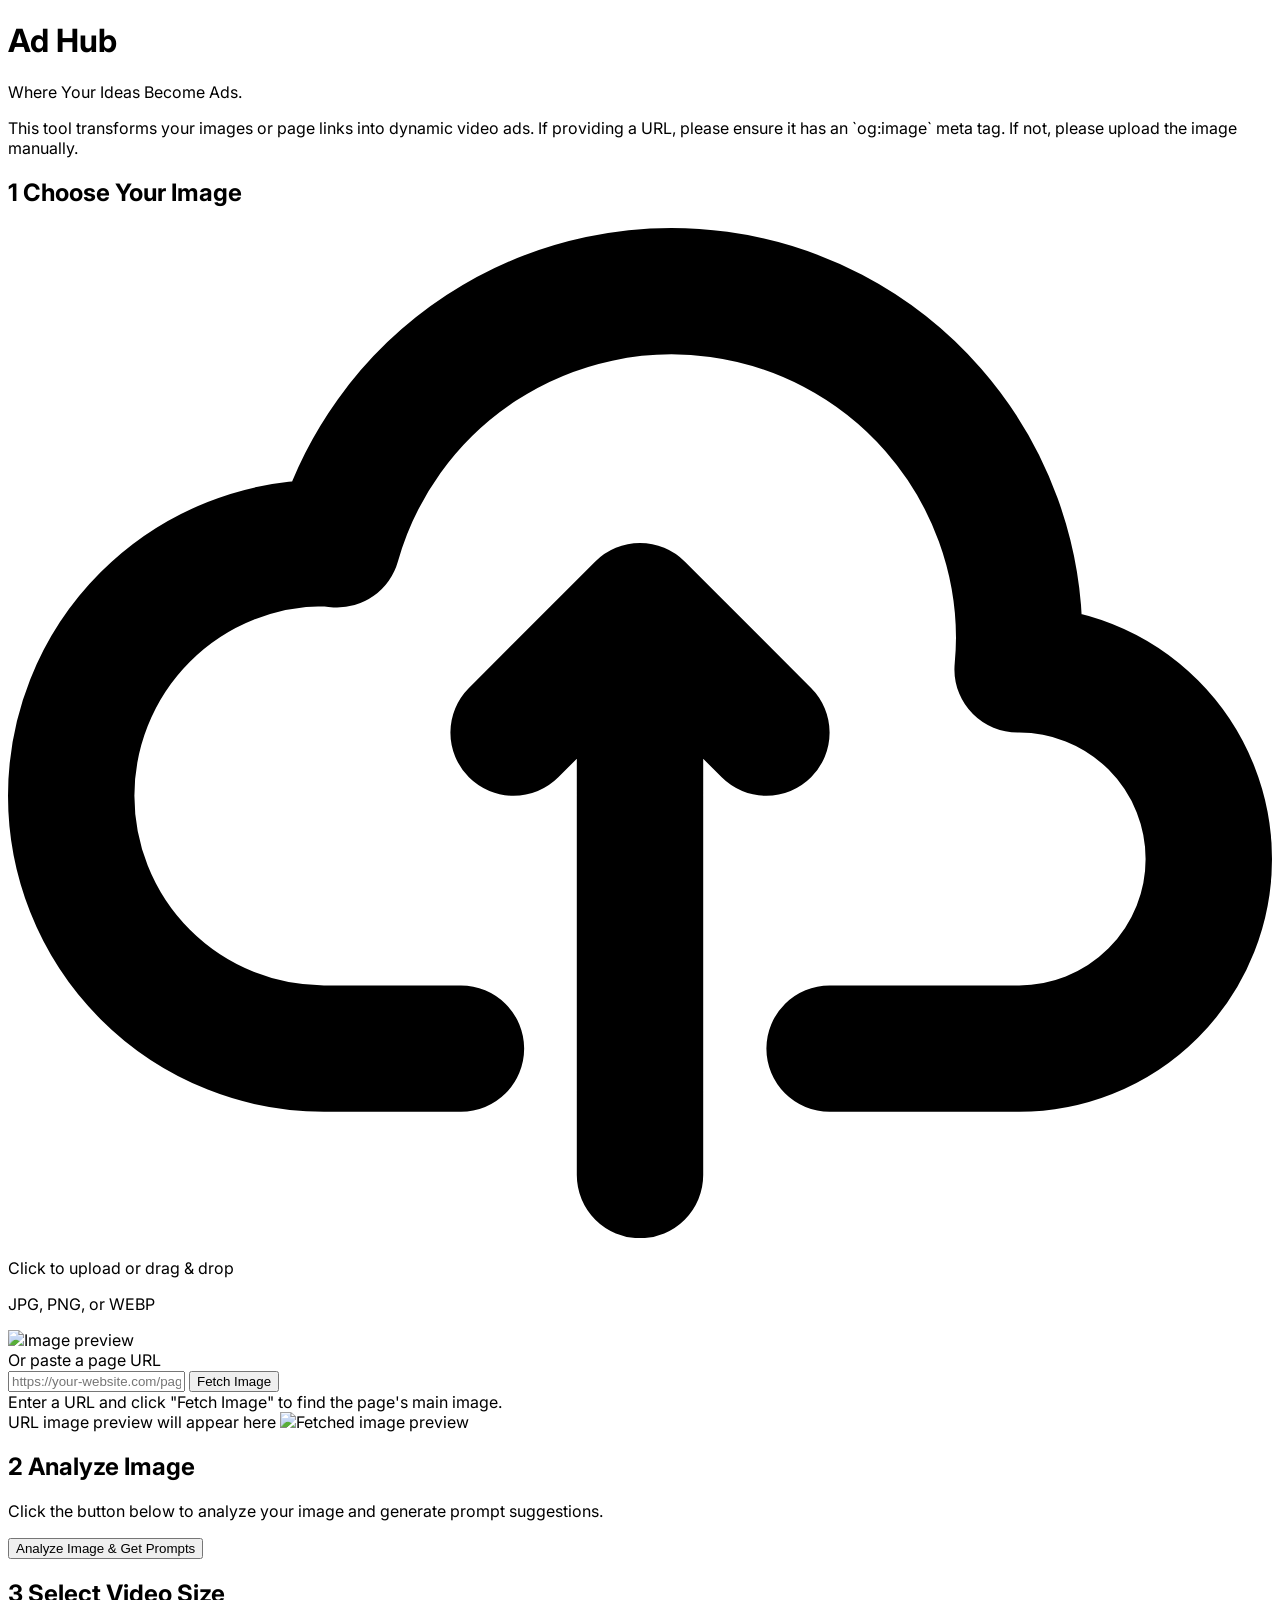
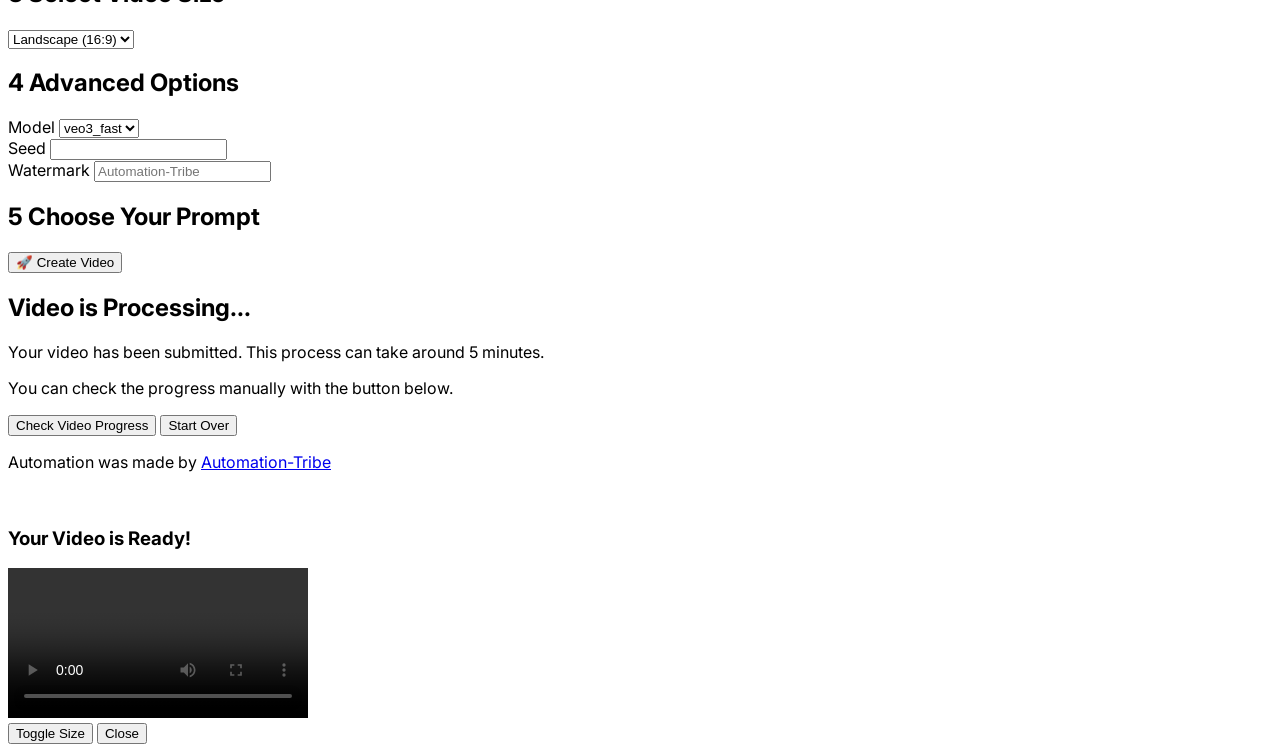
==== index.html @ a19d6bd7 "Add files via upload" ====
<!DOCTYPE html>
<html lang="en">
<head>
    <meta charset="UTF-8">
    <meta name="viewport" content="width=device-width, initial-scale=1.0">
    <title>Ad Hub</title>
    <!-- Tailwind CSS via CDN -->
    <script src="https://cdn.tailwindcss.com"></script>
    <!-- Google Fonts: Inter -->
    <link rel="preconnect" href="https://fonts.googleapis.com">
    <link rel="preconnect" href="https://fonts.gstatic.com" crossorigin>
    <link href="https://fonts.googleapis.com/css2?family=Inter:wght@400;500;600;700&display=swap" rel="stylesheet">
    <style>
        /* Custom Styles */
        body {
            font-family: 'Inter', sans-serif;
            -webkit-font-smoothing: antialiased;
            -moz-osx-font-smoothing: grayscale;
        }
        .hidden-file-input {
            opacity: 0;
            position: absolute;
            width: 100%;
            height: 100%;
            cursor: pointer;
        }
        .prompt-card-radio:checked + label {
            border-color: #3b82f6; /* blue-500 */
            background-color: #1e3a8a; /* blue-900 */
        }
        .custom-prompt-checkbox:checked + label {
            border-color: #f59e0b; /* amber-500 */
        }
        /* Video Modal Styles */
        #video-modal-backdrop {
            transition: opacity 0.3s ease-in-out;
        }
        #video-modal-panel {
            transition: all 0.3s ease-in-out;
        }
    </style>
</head>
<body class="bg-gray-900 text-white flex flex-col items-center justify-center min-h-screen p-4 sm:p-6">

    <main class="w-full max-w-6xl space-y-6">
        <div class="text-center">
            <h1 class="text-3xl font-bold tracking-tight text-white sm:text-4xl">Ad Hub</h1>
            <p class="mt-2 text-lg text-gray-400">Where Your Ideas Become Ads.</p>
            <div class="mt-4 max-w-3xl mx-auto text-sm text-gray-500 bg-gray-800/50 rounded-lg p-3">
                This tool transforms your images or page links into dynamic video ads. If providing a URL, please ensure it has an `og:image` meta tag. If not, please upload the image manually.
            </div>
        </div>

        <div id="main-content">
            <form id="n8n-form" class="space-y-6">
                <!-- Step 1: Image Input -->
                <div class="bg-gray-800/50 backdrop-blur-sm border border-gray-700 rounded-xl shadow-lg p-6">
                    <h2 class="text-xl font-semibold mb-4 flex items-center">
                        <span class="bg-blue-600 text-white text-sm font-bold w-6 h-6 flex items-center justify-center rounded-full mr-3">1</span>
                        Choose Your Image
                    </h2>
                    <div class="grid grid-cols-1 lg:grid-cols-2 gap-6 items-start">
                        <!-- Image Upload -->
                        <div id="drop-zone" class="relative flex flex-col items-center justify-center w-full min-h-64 border-2 border-dashed border-gray-600 rounded-lg cursor-pointer bg-gray-800 hover:bg-gray-700/50 transition-colors p-2">
                            <div id="upload-prompt" class="flex flex-col items-center justify-center pt-5 pb-6 text-center">
                                <svg class="w-8 h-8 mb-4 text-gray-400" aria-hidden="true" xmlns="http://www.w3.org/2000/svg" fill="none" viewBox="0 0 20 16"><path stroke="currentColor" stroke-linecap="round" stroke-linejoin="round" stroke-width="2" d="M13 13h3a3 3 0 0 0 0-6h-.025A5.56 5.56 0 0 0 16 6.5 5.5 5.5 0 0 0 5.207 5.021C5.137 5.017 5.071 5 5 5a4 4 0 0 0 0 8h2.167M10 15V6m0 0L8 8m2-2 2 2"/></svg>
                                <p class="mb-2 text-sm text-gray-400"><span class="font-semibold">Click to upload</span> or drag & drop</p>
                                <p class="text-xs text-gray-500">JPG, PNG, or WEBP</p>
                            </div>
                            <img id="image-preview" src="" class="hidden absolute w-full h-full object-contain rounded-lg" alt="Image preview">
                            <input id="file-input" type="file" class="hidden-file-input" accept=".jpg,.jpeg,.png,.webp">
                        </div>
                        
                        <!-- URL Input -->
                        <div class="min-h-64 flex flex-col">
                            <label for="url-input" class="block text-sm font-medium text-gray-300 mb-2">Or paste a page URL</label>
                            <div class="flex items-start space-x-2">
                                <input type="url" id="url-input" class="bg-gray-900 border border-gray-600 text-white text-sm rounded-lg focus:ring-blue-500 focus:border-blue-500 block w-full p-2.5" placeholder="https://your-website.com/page">
                                <button type="button" id="fetch-button" class="flex-shrink-0 p-2.5 text-sm font-medium text-white bg-blue-600 rounded-lg border border-blue-600 hover:bg-blue-700 focus:ring-4 focus:outline-none focus:ring-blue-800 disabled:opacity-50 disabled:cursor-wait">
                                   <span id="fetch-button-text">Fetch Image</span>
                                   <div id="fetch-spinner" class="hidden animate-spin rounded-full h-4 w-4 border-b-2 border-white mx-auto"></div>
                                </button>
                            </div>
                            <div id="url-feedback" class="mt-2 text-xs text-gray-500 h-8">Enter a URL and click "Fetch Image" to find the page's main image.</div>
                            <div id="url-preview-container" class="mt-2 flex-grow flex items-center justify-center border-2 border-transparent rounded-lg bg-gray-800 p-2">
                                <span id="url-preview-placeholder" class="text-gray-500 text-sm">URL image preview will appear here</span>
                                <img id="url-preview-img" src="" class="hidden w-full h-full object-contain rounded-lg" alt="Fetched image preview">
                            </div>
                        </div>
                    </div>
                </div>

                <!-- Step 2: Analyze Image Button -->
                <div id="analyze-section" class="hidden bg-gray-800/50 backdrop-blur-sm border border-gray-700 rounded-xl shadow-lg p-6 mt-6">
                     <h2 class="text-xl font-semibold mb-4 flex items-center">
                        <span class="bg-blue-600 text-white text-sm font-bold w-6 h-6 flex items-center justify-center rounded-full mr-3">2</span>
                        Analyze Image
                    </h2>
                    <p class="text-center text-gray-400 mb-4">Click the button below to analyze your image and generate prompt suggestions.</p>
                     <div class="text-center">
                        <button id="analyze-button" type="button" class="text-white bg-indigo-600 hover:bg-indigo-700 focus:ring-4 focus:ring-indigo-800 font-medium rounded-lg text-md px-8 py-3 text-center transition-colors disabled:opacity-50 disabled:cursor-wait">
                            <span id="analyze-button-text">Analyze Image & Get Prompts</span>
                            <div id="analyze-spinner" class="hidden animate-spin rounded-full h-5 w-5 border-b-2 border-white mx-auto"></div>
                        </button>
                    </div>
                </div>
                
                <!-- Step 3: Select Video Size -->
                <div id="video-size-section" class="hidden bg-gray-800/50 backdrop-blur-sm border border-gray-700 rounded-xl shadow-lg p-6 mt-6">
                    <h2 class="text-xl font-semibold mb-4 flex items-center">
                        <span class="bg-blue-600 text-white text-sm font-bold w-6 h-6 flex items-center justify-center rounded-full mr-3">3</span>
                        Select Video Size
                    </h2>
                    <select id="aspect-ratio-select" class="bg-gray-900 border border-gray-600 text-white text-sm rounded-lg focus:ring-blue-500 focus:border-blue-500 block w-full p-2.5">
                        <option value="16:9">Landscape (16:9)</option>
                        <option value="9:16">Vertical (9:16)</option>
                    </select>
                </div>

                <!-- Step 4: Advanced Options -->
                <div id="advanced-options-section" class="hidden bg-gray-800/50 backdrop-blur-sm border border-gray-700 rounded-xl shadow-lg p-6 mt-6">
                    <h2 class="text-xl font-semibold mb-4 flex items-center">
                        <span class="bg-blue-600 text-white text-sm font-bold w-6 h-6 flex items-center justify-center rounded-full mr-3">4</span>
                        Advanced Options
                    </h2>
                    <div class="grid grid-cols-1 md:grid-cols-3 gap-4">
                        <div>
                            <label for="model-select" class="block text-sm font-medium text-gray-300 mb-2">Model</label>
                            <select id="model-select" class="bg-gray-900 border border-gray-600 text-white text-sm rounded-lg focus:ring-blue-500 focus:border-blue-500 block w-full p-2.5">
                                <option value="veo3_fast" selected>veo3_fast</option>
                                <option value="veo3">veo3</option>
                            </select>
                        </div>
                        <div>
                            <label for="seed-input" class="block text-sm font-medium text-gray-300 mb-2">Seed</label>
                            <input type="text" id="seed-input" class="bg-gray-900 border border-gray-600 text-white text-sm rounded-lg focus:ring-blue-500 focus:border-blue-500 block w-full p-2.5">
                        </div>
                        <div>
                            <label for="watermark-input" class="block text-sm font-medium text-gray-300 mb-2">Watermark</label>
                            <input type="text" id="watermark-input" class="bg-gray-900 border border-gray-600 text-white text-sm rounded-lg focus:ring-blue-500 focus:border-blue-500 block w-full p-2.5" placeholder="Automation-Tribe">
                        </div>
                    </div>
                </div>

                <!-- Step 5: Prompt Configuration -->
                <div id="prompt-section" class="hidden bg-gray-800/50 backdrop-blur-sm border border-gray-700 rounded-xl shadow-lg p-6 mt-6">
                    <h2 class="text-xl font-semibold mb-4 flex items-center">
                        <span class="bg-blue-600 text-white text-sm font-bold w-6 h-6 flex items-center justify-center rounded-full mr-3">5</span>
                        Choose Your Prompt
                    </h2>
                    <div id="prompt-options-container" class="space-y-4">
                        <!-- Prompt options will be injected here -->
                    </div>
                </div>

                <!-- Final Step: Generate Button & Status -->
                <div class="flex flex-col items-center justify-center space-y-4 pt-4">
                    <button id="submit-button" type="button" class="w-full md:w-auto text-white bg-blue-600 hover:bg-blue-700 focus:ring-4 focus:ring-blue-800 font-medium rounded-lg text-lg px-12 py-3.5 text-center transition-colors disabled:opacity-50 disabled:cursor-not-allowed">
                        <span id="button-text">🚀 Create Video</span>
                        <div id="loading-spinner" class="hidden animate-spin rounded-full h-5 w-5 border-b-2 border-white mx-auto"></div>
                    </button>
                </div>
            </form>
        </div>
        <!-- Check Progress Section -->
        <div id="check-progress-section" class="hidden text-center space-y-4 bg-gray-800/50 backdrop-blur-sm border border-gray-700 rounded-xl shadow-lg p-6">
            <h2 class="text-2xl font-bold text-white">Video is Processing...</h2>
            <p class="text-gray-400">Your video has been submitted. This process can take around 5 minutes.</p>
            <p id="job-id-display" class="text-sm text-gray-500 font-mono"></p>
            <p class="text-gray-400">You can check the progress manually with the button below.</p>
            <button id="check-progress-button" type="button" class="text-white bg-green-600 hover:bg-green-700 focus:ring-4 focus:ring-green-800 font-medium rounded-lg text-md px-8 py-3 text-center transition-colors disabled:opacity-50 disabled:cursor-wait">
                <span id="check-progress-text">Check Video Progress</span>
                <div id="check-progress-spinner" class="hidden animate-spin rounded-full h-5 w-5 border-b-2 border-white mx-auto"></div>
            </button>
             <button id="start-over-button" type="button" class="text-white bg-gray-600 hover:bg-gray-700 focus:ring-4 focus:ring-gray-800 font-medium rounded-lg text-md px-8 py-3 text-center transition-colors">
                Start Over
            </button>
        </div>
        <div id="status-message" class="h-6 text-sm text-center"></div>
    </main>
    
    <footer class="text-center mt-8 pb-4">
        <p class="text-sm text-gray-500">
            Automation was made by <a href="https://dub.sh/automation-tribe" target="_blank" rel="noopener noreferrer" class="font-medium text-blue-400 hover:underline">Automation-Tribe</a>
        </p>
    </footer>

    <!-- Video Modal -->
    <div id="video-modal" class="hidden fixed inset-0 z-50 overflow-y-auto" aria-labelledby="modal-title" role="dialog" aria-modal="true">
        <div class="flex items-end justify-center min-h-screen pt-4 px-4 pb-20 text-center sm:block sm:p-0">
            <div id="video-modal-backdrop" class="fixed inset-0 bg-gray-900 bg-opacity-75 transition-opacity" aria-hidden="true"></div>
            <span class="hidden sm:inline-block sm:align-middle sm:h-screen" aria-hidden="true">&#8203;</span>
            <div id="video-modal-panel" class="inline-block align-bottom bg-gray-800 rounded-lg text-left overflow-hidden shadow-xl transform sm:my-8 sm:align-middle sm:max-w-xl sm:w-full">
                <div class="bg-gray-800 px-4 pt-5 pb-4 sm:p-6 sm:pb-4">
                    <div class="sm:flex sm:items-start">
                        <div class="mt-3 text-center sm:mt-0 sm:text-left w-full">
                            <h3 class="text-lg leading-6 font-medium text-white" id="modal-title">
                                Your Video is Ready!
                            </h3>
                            <div class="mt-4">
                                <video id="video-player" class="w-full rounded-lg" controls autoplay>
                                    Your browser does not support the video tag.
                                </video>
                            </div>
                        </div>
                    </div>
                </div>
                <div class="bg-gray-800/50 px-4 py-3 sm:px-6 sm:flex sm:flex-row-reverse items-center">
                    <button id="resize-video-button" type="button" class="mt-3 w-full inline-flex justify-center rounded-md border border-transparent shadow-sm px-4 py-2 bg-indigo-600 text-base font-medium text-white hover:bg-indigo-700 focus:outline-none focus:ring-2 focus:ring-offset-2 focus:ring-indigo-500 sm:mt-0 sm:ml-3 sm:w-auto sm:text-sm">
                        Toggle Size
                    </button>
                    <button id="close-modal-button" type="button" class="mt-3 w-full inline-flex justify-center rounded-md border border-gray-600 shadow-sm px-4 py-2 bg-gray-700 text-base font-medium text-white hover:bg-gray-600 focus:outline-none focus:ring-2 focus:ring-offset-2 focus:ring-indigo-500 sm:mt-0 sm:ml-3 sm:w-auto sm:text-sm">
                        Close
                    </button>
                </div>
            </div>
        </div>
    </div>


<script>
    // ========================================================================
    // 🔗 WEBHOOK CONFIGURATION
    // ========================================================================
    
    // This webhook receives the image to generate prompt suggestions. ( Image webhook )
    const PROMPT_GENERATION_WEBHOOK_URL = "https://sumobundle-u31317.vm.elestio.app/webhook/228a70a2-4547-479a-ad70-1c63030ee627";
    
    // This webhook STARTS the video creation and returns a Job ID. ( Main webhook )
    const CREATE_VIDEO_WEBHOOK_URL = "https://sumobundle-u31317.vm.elestio.app/webhook/fd814769-4357-4862-b216-d2ddeda4959c";
    
    // **NEW**: This webhook CHECKS THE STATUS of a video creation job. ( Webhook )
    const VIDEO_STATUS_WEBHOOK_URL = "https://sumobundle-u31317.vm.elestio.app/webhook/747cfa45-8142-438d-9cac-fee92c30d213";


    // ========================================================================
    // ⚙️ UI & LOGIC IMPLEMENTATION
    // ========================================================================
    document.addEventListener('DOMContentLoaded', () => {

        // --- DOM Element Selection ---
        const mainContent = document.getElementById('main-content');
        const form = document.getElementById('n8n-form');
        const dropZone = document.getElementById('drop-zone');
        const fileInput = document.getElementById('file-input');
        const imagePreview = document.getElementById('image-preview');
        const uploadPrompt = document.getElementById('upload-prompt');
        const urlInput = document.getElementById('url-input');
        const fetchButton = document.getElementById('fetch-button');
        const fetchButtonText = document.getElementById('fetch-button-text');
        const fetchSpinner = document.getElementById('fetch-spinner');
        const urlFeedback = document.getElementById('url-feedback');
        const urlPreviewContainer = document.getElementById('url-preview-container');
        const urlPreviewPlaceholder = document.getElementById('url-preview-placeholder');
        const urlPreviewImg = document.getElementById('url-preview-img');
        
        const analyzeSection = document.getElementById('analyze-section');
        const analyzeButton = document.getElementById('analyze-button');
        const analyzeButtonText = document.getElementById('analyze-button-text');
        const analyzeSpinner = document.getElementById('analyze-spinner');

        const videoSizeSection = document.getElementById('video-size-section');
        const aspectRatioSelect = document.getElementById('aspect-ratio-select');

        const advancedOptionsSection = document.getElementById('advanced-options-section');
        const modelSelect = document.getElementById('model-select');
        const seedInput = document.getElementById('seed-input');
        const watermarkInput = document.getElementById('watermark-input');

        const promptSection = document.getElementById('prompt-section');
        const promptOptionsContainer = document.getElementById('prompt-options-container');

        const submitButton = document.getElementById('submit-button');
        const buttonText = document.getElementById('button-text');
        const loadingSpinner = document.getElementById('loading-spinner');
        const statusMessage = document.getElementById('status-message');

        const checkProgressSection = document.getElementById('check-progress-section');
        const jobIdDisplay = document.getElementById('job-id-display');
        const checkProgressButton = document.getElementById('check-progress-button');
        const checkProgressText = document.getElementById('check-progress-text');
        const checkProgressSpinner = document.getElementById('check-progress-spinner');
        const startOverButton = document.getElementById('start-over-button');

        const videoModal = document.getElementById('video-modal');
        const videoModalPanel = document.getElementById('video-modal-panel');
        const videoPlayer = document.getElementById('video-player');
        const closeModalButton = document.getElementById('close-modal-button');
        const resizeVideoButton = document.getElementById('resize-video-button');

        // --- Application State ---
        let currentJobId = null;

        let appState = {
            image: null,
            source: null, // 'upload' or 'url'
            prompt: null
        };

        // --- Event Listeners ---

        const handleImageSelection = () => {
            // Hide later steps and show the analyze button
            promptSection.classList.add('hidden');
            videoSizeSection.classList.add('hidden');
            advancedOptionsSection.classList.add('hidden');
            analyzeSection.classList.remove('hidden');
            submitButton.disabled = true;
        };

        const handleFile = (file) => {
            if (!file || !file.type.match('image/(jpeg|png|webp)')) {
                showStatus('Please select a JPG, PNG, or WEBP file.', 'error');
                return;
            }
            urlInput.value = ''; 
            clearUrlState();
            
            appState.source = 'upload';

            const reader = new FileReader();
            reader.onload = (e) => {
                imagePreview.src = e.target.result;
                imagePreview.classList.remove('hidden');
                uploadPrompt.classList.add('hidden');
                appState.image = e.target.result; // Store Base64 string
                handleImageSelection();
            };
            reader.readAsDataURL(file);
        };
        
        const clearUrlState = () => {
            urlPreviewImg.src = '';
            urlPreviewImg.classList.add('hidden');
            urlPreviewPlaceholder.classList.remove('hidden');
            urlFeedback.textContent = "Enter a URL and click 'Fetch Image' to find the page's main image.";
            urlFeedback.className = 'mt-2 text-xs text-gray-500 h-8';
        };

        dropZone.addEventListener('dragover', (e) => { e.preventDefault(); dropZone.classList.add('border-blue-500', 'bg-gray-700'); });
        dropZone.addEventListener('dragleave', () => { dropZone.classList.remove('border-blue-500', 'bg-gray-700'); });
        dropZone.addEventListener('drop', (e) => {
            e.preventDefault();
            dropZone.classList.remove('border-blue-500', 'bg-gray-700');
            if (e.dataTransfer.files.length) {
                fileInput.files = e.dataTransfer.files;
                handleFile(e.dataTransfer.files[0]);
            }
        });
        fileInput.addEventListener('change', () => handleFile(fileInput.files[0]));
        
        fetchButton.addEventListener('click', async () => {
            const url = urlInput.value.trim();
            if (!url) { showStatus('Please enter a URL first.', 'error'); return; }
            try { new URL(url); } catch (_) { showStatus('Please enter a valid URL.', 'error'); return; }
            
            setFetchLoading(true);
            urlFeedback.textContent = 'Fetching image...';
            urlFeedback.className = 'mt-2 text-xs text-blue-400 h-8';
            
            fileInput.value = ''; imagePreview.src = ''; imagePreview.classList.add('hidden'); uploadPrompt.classList.remove('hidden');

            try {
                const proxyUrl = `https://corsproxy.io/?${encodeURIComponent(url)}`;
                const response = await fetch(proxyUrl);
                if (!response.ok) throw new Error(`Failed to fetch URL, status: ${response.status}`);

                const htmlText = await response.text();
                const doc = new DOMParser().parseFromString(htmlText, 'text/html');
                const ogImageTag = doc.querySelector('meta[property="og:image"]');

                if (ogImageTag && ogImageTag.content) {
                    const imageUrl = new URL(ogImageTag.content, url).href;
                    appState.image = imageUrl;
                    appState.source = 'url';
                    urlPreviewImg.src = imageUrl;
                    urlPreviewImg.classList.remove('hidden');
                    urlPreviewPlaceholder.classList.add('hidden');
                    urlFeedback.textContent = '✅ Success! Found image.';
                    urlFeedback.className = 'mt-2 text-xs text-green-400 h-8';
                    handleImageSelection();
                } else {
                    throw new Error('Could not find an og:image meta tag.');
                }
            } catch (error) {
                console.error("Fetch error:", error);
                urlFeedback.textContent = `❌ Error: ${error.message}`;
                urlFeedback.className = 'mt-2 text-xs text-red-400 h-8';
                appState.image = null; appState.source = null;
                clearUrlState();
            } finally {
                setFetchLoading(false);
            }
        });
        
        analyzeButton.addEventListener('click', async () => {
            if (!PROMPT_GENERATION_WEBHOOK_URL) {
                showStatus('Prompt Generation Webhook URL is not configured.', 'error');
                return;
            }
            if (!appState.image) {
                showStatus('Please select an image first.', 'error');
                return;
            }

            setAnalyzeLoading(true);
            showStatus('Analyzing image...', 'loading');

            try {
                const response = await fetch(PROMPT_GENERATION_WEBHOOK_URL, {
                    method: 'POST',
                    headers: { 'Content-Type': 'application/json' },
                    body: JSON.stringify({ image: appState.image, source: appState.source })
                });

                if (!response.ok) throw new Error(`Server responded with status ${response.status}`);
                
                const contentType = response.headers.get("content-type");
                if (!contentType || !contentType.includes("application/json")) {
                    const errorText = await response.text();
                    console.error("Raw non-JSON response from webhook:", errorText);
                    throw new TypeError("Received non-JSON response from webhook. Check n8n server logs and ensure the workflow returns JSON.");
                }

                let data = await response.json();
                console.log("Data received from prompt webhook:", data);

                if (Array.isArray(data) && data.length > 0) {
                    data = data[0];
                }
                
                let promptData = data.json || data;

                if (promptData && promptData.music_prompt && promptData.voiceover_prompt) {
                    renderPromptOptions(promptData);
                    videoSizeSection.classList.remove('hidden');
                    advancedOptionsSection.classList.remove('hidden');
                    promptSection.classList.remove('hidden');
                    analyzeSection.classList.add('hidden');
                    showStatus('✅ Analysis complete. Please choose a prompt.', 'success');
                } else {
                    console.log("Final parsed prompt data:", promptData);
                    throw new Error("Response JSON is missing 'music_prompt' or 'voiceover_prompt'. Check console for details.");
                }

            } catch (error) {
                console.error('Prompt generation error:', error);
                showStatus(`❌ Error getting prompts: ${error.message}`, 'error');
            } finally {
                setAnalyzeLoading(false);
            }
        });

        function renderPromptOptions(prompts) {
            const musicPrompt = prompts.music_prompt;
            const voiceoverPrompt = prompts.voiceover_prompt;

            promptOptionsContainer.innerHTML = `
                <!-- Option 1: Music Prompt -->
                <div class="relative">
                    <input type="radio" name="prompt_choice" id="prompt-music" value="${musicPrompt}" class="hidden prompt-card-radio">
                    <label for="prompt-music" class="block p-4 border-2 border-gray-700 rounded-lg cursor-pointer hover:border-blue-500 transition-colors bg-gray-800">
                        <span class="font-semibold text-white">Video with Music</span>
                        <p class="text-sm text-gray-400 mt-1">${musicPrompt}</p>
                    </label>
                </div>
                <!-- Option 2: Voiceover Prompt -->
                <div class="relative">
                    <input type="radio" name="prompt_choice" id="prompt-ai" value="${voiceoverPrompt}" class="hidden prompt-card-radio">
                    <label for="prompt-ai" class="block p-4 border-2 border-gray-700 rounded-lg cursor-pointer hover:border-blue-500 transition-colors bg-gray-800">
                        <span class="font-semibold text-white">Video with Voiceover</span>
                        <p class="text-sm text-gray-400 mt-1">${voiceoverPrompt}</p>
                    </label>
                </div>
                <!-- Option 3: Custom Prompt -->
                <div>
                    <div class="relative">
                        <input type="radio" name="prompt_choice" id="prompt-custom-radio" value="custom" class="hidden prompt-card-radio">
                        <label for="prompt-custom-radio" class="block p-4 border-2 border-gray-700 rounded-lg cursor-pointer hover:border-blue-500 transition-colors bg-gray-800">
                            <span class="font-semibold text-white">Write Your Own Prompt</span>
                            <p class="text-sm text-gray-400 mt-1">Manually enter your own prompt in the text area below.</p>
                        </label>
                    </div>
                    <textarea id="custom-prompt-textarea" rows="4" class="mt-3 block p-2.5 w-full text-sm text-gray-300 bg-gray-900 rounded-lg border border-gray-600 focus:ring-amber-500 focus:border-amber-500 disabled:opacity-50" placeholder="e.g., Animate the person in the image speaking..." disabled></textarea>
                </div>
            `;

            promptOptionsContainer.addEventListener('change', handlePromptSelection);
        }

        function handlePromptSelection(e) {
            const customTextarea = document.getElementById('custom-prompt-textarea');
            if (e.target.name === 'prompt_choice') {
                const isCustom = e.target.value === 'custom';
                customTextarea.disabled = !isCustom;
                
                if (isCustom) {
                    customTextarea.focus();
                    appState.prompt = customTextarea.value;
                } else {
                    appState.prompt = e.target.value;
                }
                submitButton.disabled = !appState.prompt;
            }
        }

        promptOptionsContainer.addEventListener('input', (e) => {
            if (e.target.id === 'custom-prompt-textarea') {
                appState.prompt = e.target.value;
                submitButton.disabled = !appState.prompt;
            }
        });

        submitButton.addEventListener('click', async () => {
            if (!CREATE_VIDEO_WEBHOOK_URL) { showStatus('Create Video Webhook URL is not configured.', 'error'); return; }
            if (!appState.image) { showStatus('Please upload an image or provide a URL.', 'error'); return; }
            if (!appState.prompt || appState.prompt.trim() === '') { showStatus('Please select or write a prompt.', 'error'); return; }
            
            setLoading(true);
            showStatus('Starting video creation...', 'loading');

            const payload = {
                image: appState.image,
                source: appState.source,
                prompt: appState.prompt.trim(),
                aspect_ratio: aspectRatioSelect.value,
                model: modelSelect.value,
                seed: seedInput.value.trim(),
                watermark: watermarkInput.value.trim()
            };

            if (payload.seed === '') delete payload.seed;
            if (payload.watermark === '') delete payload.watermark;

            try {
                const initialResponse = await fetch(CREATE_VIDEO_WEBHOOK_URL, {
                    method: 'POST',
                    headers: { 'Content-Type': 'application/json' },
                    body: JSON.stringify(payload)
                });
                
                if (!initialResponse.ok) throw new Error(`Initial request failed with status ${initialResponse.status}`);
                
                let data = await initialResponse.json();
                console.log("Data received from create video webhook:", data);

                if (Array.isArray(data) && data.length > 0) {
                    data = data[0];
                }

                currentJobId = data.job_id || data.json?.job_id;

                if (!currentJobId) {
                    throw new Error("Did not receive a 'job_id' from the server. Please check your main n8n workflow configuration.");
                }
                
                jobIdDisplay.textContent = `Job ID: ${currentJobId}`;
                mainContent.classList.add('hidden');
                checkProgressSection.classList.remove('hidden');
                statusMessage.textContent = ''; // Clear any previous status

            } catch (error) {
                console.error('Error starting video creation:', error);
                showStatus(`❌ Error: ${error.message}. Check console for details.`, 'error');
            } finally {
                setLoading(false);
            }
        });

        checkProgressButton.addEventListener('click', async () => {
            if (!VIDEO_STATUS_WEBHOOK_URL) {
                showStatus('Video Status Webhook URL is not configured. Please add it to the code.', 'error');
                return;
            }
            if (!currentJobId) {
                showStatus('No active video creation job found.', 'error');
                return;
            }

            setCheckProgressLoading(true);
            showStatus('Checking status...', 'loading');

            try {
                const statusResponse = await fetch(VIDEO_STATUS_WEBHOOK_URL, {
                    method: 'POST',
                    headers: { 'Content-Type': 'application/json' },
                    body: JSON.stringify({ job_id: currentJobId })
                });

                if (!statusResponse.ok) throw new Error(`Status check failed with status ${statusResponse.status}`);

                const statusData = await statusResponse.json();
                console.log("Status check response:", statusData);

                if (Array.isArray(statusData) && statusData.length > 0 && statusData[0].video_url) {
                    const videoUrl = statusData[0].video_url;
                    videoModalPanel.classList.remove('sm:max-w-4xl', 'sm:max-w-7xl', 'sm:max-w-2xl');
                    videoModalPanel.classList.add('sm:max-w-xl');
                    videoPlayer.src = videoUrl;
                    videoModal.classList.remove('hidden');
                    showStatus('✅ Video created successfully!', 'success');
                    resetState();
                } else {
                    showStatus('The video is not ready yet. Please try again in a moment.', 'loading');
                }
            } catch (error) {
                console.error("Polling error:", error);
                showStatus(`❌ Error checking status: ${error.message}`, 'error');
            } finally {
                setCheckProgressLoading(false);
            }
        });
        
        startOverButton.addEventListener('click', resetState);
        
        closeModalButton.addEventListener('click', () => {
            videoModal.classList.add('hidden');
            videoPlayer.src = ''; // Clean up
        });

        resizeVideoButton.addEventListener('click', () => {
            if (videoModalPanel.classList.contains('sm:max-w-xl')) { // Current is Smallest
                videoModalPanel.classList.remove('sm:max-w-xl');
                videoModalPanel.classList.add('sm:max-w-4xl'); // Change to Medium
            } else if (videoModalPanel.classList.contains('sm:max-w-4xl')) { // Current is Medium
                videoModalPanel.classList.remove('sm:max-w-4xl');
                videoModalPanel.classList.add('sm:max-w-7xl'); // Change to Large
            } else { // Current is Large
                videoModalPanel.classList.remove('sm:max-w-7xl');
                videoModalPanel.classList.add('sm:max-w-xl'); // Change back to Smallest
            }
        });

        // --- Helper Functions ---
        function setFetchLoading(isLoading) { fetchButton.disabled = isLoading; fetchButtonText.classList.toggle('hidden', isLoading); fetchSpinner.classList.toggle('hidden', !isLoading); }
        function setAnalyzeLoading(isLoading) { analyzeButton.disabled = isLoading; analyzeButtonText.classList.toggle('hidden', isLoading); analyzeSpinner.classList.toggle('hidden', !isLoading); }
        function setLoading(isLoading) { submitButton.disabled = isLoading; buttonText.classList.toggle('hidden', isLoading); loadingSpinner.classList.toggle('hidden', !isLoading); }
        function setCheckProgressLoading(isLoading) { checkProgressButton.disabled = isLoading; checkProgressText.classList.toggle('hidden', isLoading); checkProgressSpinner.classList.toggle('hidden', !isLoading); }

        function showStatus(message, type) {
            statusMessage.textContent = message;
            statusMessage.className = 'h-6 text-sm text-center'; // Reset classes
            switch (type) {
                case 'success': statusMessage.classList.add('text-green-400'); break;
                case 'error': statusMessage.classList.add('text-red-400'); break;
                case 'loading': statusMessage.classList.add('text-blue-400'); break;
            }
        }
        
        function resetState() {
            form.reset();
            mainContent.classList.remove('hidden');
            checkProgressSection.classList.add('hidden');
            imagePreview.classList.add('hidden');
            uploadPrompt.classList.remove('hidden');
            fileInput.value = '';
            clearUrlState();
            analyzeSection.classList.add('hidden');
            videoSizeSection.classList.add('hidden');
            advancedOptionsSection.classList.add('hidden');
            promptSection.classList.add('hidden');
            submitButton.disabled = true;
            currentJobId = null;
            
            appState = {
                image: null,
                source: null,
                prompt: null
            };
            
            setTimeout(() => { showStatus('', null); }, 5000);
        }
    });

</script>

</body>
</html>
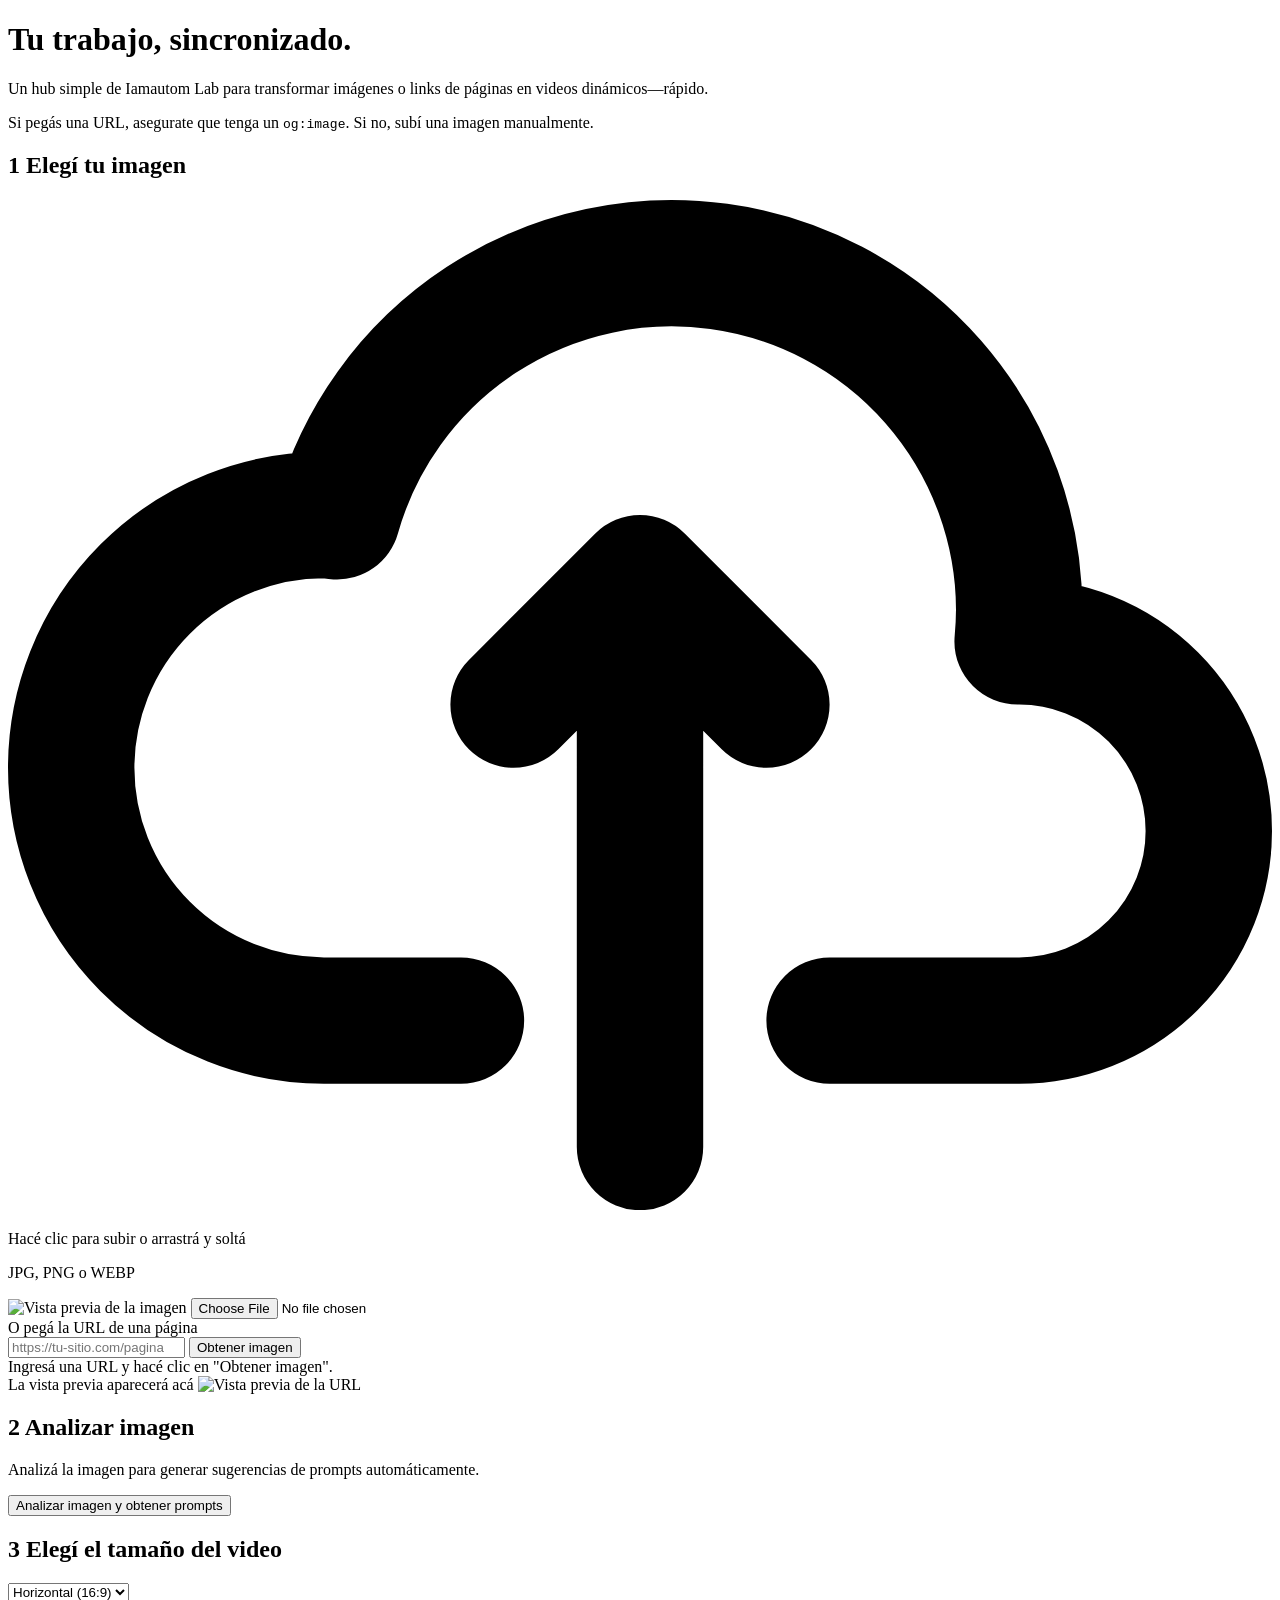
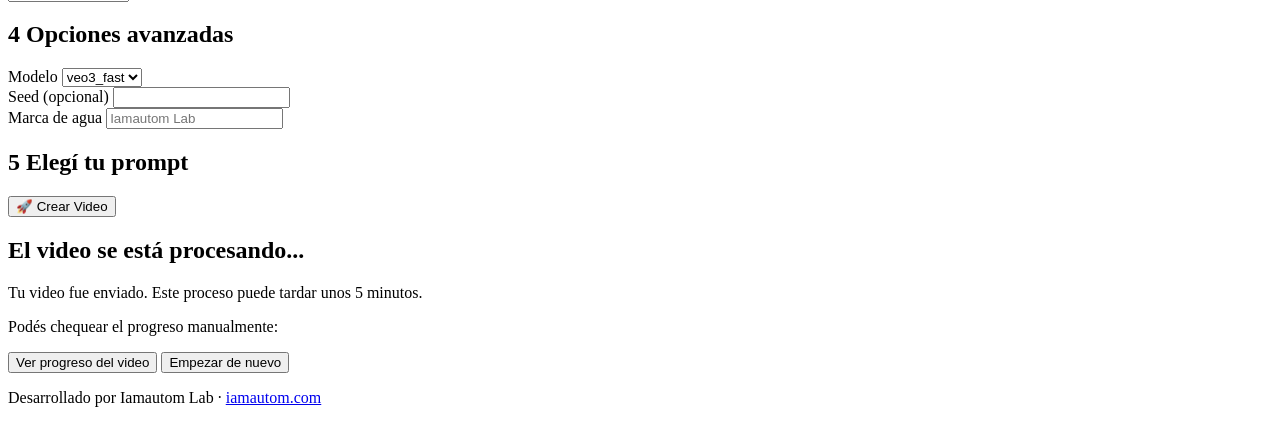
==== commit 1addc226: "Update index.html" ====
--- a/index.html
+++ b/index.html
@@ -1,678 +1,186 @@
 <!DOCTYPE html>
-<html lang="en">
+<html lang="es">
 <head>
-    <meta charset="UTF-8">
-    <meta name="viewport" content="width=device-width, initial-scale=1.0">
-    <title>Ad Hub</title>
+    <meta charset="UTF-8" />
+    <meta name="viewport" content="width=device-width, initial-scale=1.0" />
+    <title>Iamautom Lab — Ad Hub</title>
+
     <!-- Tailwind CSS via CDN -->
     <script src="https://cdn.tailwindcss.com"></script>
+
     <!-- Google Fonts: Inter -->
-    <link rel="preconnect" href="https://fonts.googleapis.com">
-    <link rel="preconnect" href="https://fonts.gstatic.com" crossorigin>
-    <link href="https://fonts.googleapis.com/css2?family=Inter:wght@400;500;600;700&display=swap" rel="stylesheet">
+    <link rel="preconnect" href="https://fonts.googleapis.com" />
+    <link rel="preconnect" href="https://fonts.gstatic.com" crossorigin />
+    <link
+        href="https://fonts.googleapis.com/css2?family=Inter:wght@400;500;600;700;800&display=swap"
+        rel="stylesheet"
+    />
+
     <style>
-        /* Custom Styles */
-        body {
-            font-family: 'Inter', sans-serif;
-            -webkit-font-smoothing: antialiased;
-            -moz-osx-font-smoothing: grayscale;
-        }
-        .hidden-file-input {
-            opacity: 0;
-            position: absolute;
-            width: 100%;
-            height: 100%;
-            cursor: pointer;
-        }
-        .prompt-card-radio:checked + label {
-            border-color: #3b82f6; /* blue-500 */
-            background-color: #1e3a8a; /* blue-900 */
-        }
-        .custom-prompt-checkbox:checked + label {
-            border-color: #f59e0b; /* amber-500 */
-        }
-        /* Video Modal Styles */
-        #video-modal-backdrop {
-            transition: opacity 0.3s ease-in-out;
-        }
-        #video-modal-panel {
-            transition: all 0.3s ease-in-out;
-        }
+        /* Mantengo los estilos igual que antes */
     </style>
 </head>
-<body class="bg-gray-900 text-white flex flex-col items-center justify-center min-h-screen p-4 sm:p-6">
 
-    <main class="w-full max-w-6xl space-y-6">
-        <div class="text-center">
-            <h1 class="text-3xl font-bold tracking-tight text-white sm:text-4xl">Ad Hub</h1>
-            <p class="mt-2 text-lg text-gray-400">Where Your Ideas Become Ads.</p>
-            <div class="mt-4 max-w-3xl mx-auto text-sm text-gray-500 bg-gray-800/50 rounded-lg p-3">
-                This tool transforms your images or page links into dynamic video ads. If providing a URL, please ensure it has an `og:image` meta tag. If not, please upload the image manually.
+<body class="flex flex-col items-center justify-center min-h-screen px-4 sm:px-6">
+
+    <main class="w-full max-w-6xl space-y-8">
+
+        <!-- Header -->
+        <div class="text-center space-y-4">
+            <h1 class="text-4xl sm:text-5xl font-extrabold tracking-tight">
+                Tu trabajo, <span class="bg-gradient-to-r from-indigo-400 via-sky-400 to-fuchsia-400 bg-clip-text text-transparent">sincronizado</span>.
+            </h1>
+            <p class="text-base sm:text-lg text-white/70 max-w-2xl mx-auto">
+                Un hub simple de <span class="font-semibold">Iamautom Lab</span> para transformar imágenes o links de páginas en videos dinámicos—rápido.
+            </p>
+
+            <div class="mx-auto max-w-3xl text-sm text-white/60 glass-soft p-3">
+                Si pegás una URL, asegurate que tenga un <code class="text-white/80">og:image</code>. Si no, subí una imagen manualmente.
             </div>
         </div>
 
         <div id="main-content">
-            <form id="n8n-form" class="space-y-6">
-                <!-- Step 1: Image Input -->
-                <div class="bg-gray-800/50 backdrop-blur-sm border border-gray-700 rounded-xl shadow-lg p-6">
-                    <h2 class="text-xl font-semibold mb-4 flex items-center">
-                        <span class="bg-blue-600 text-white text-sm font-bold w-6 h-6 flex items-center justify-center rounded-full mr-3">1</span>
-                        Choose Your Image
+            <form id="n8n-form" class="space-y-8">
+                <!-- Paso 1 -->
+                <div class="glass p-6">
+                    <h2 class="text-xl font-semibold mb-4 flex items-center gap-3">
+                        <span class="chip">1</span>
+                        Elegí tu imagen
                     </h2>
+
                     <div class="grid grid-cols-1 lg:grid-cols-2 gap-6 items-start">
-                        <!-- Image Upload -->
-                        <div id="drop-zone" class="relative flex flex-col items-center justify-center w-full min-h-64 border-2 border-dashed border-gray-600 rounded-lg cursor-pointer bg-gray-800 hover:bg-gray-700/50 transition-colors p-2">
-                            <div id="upload-prompt" class="flex flex-col items-center justify-center pt-5 pb-6 text-center">
-                                <svg class="w-8 h-8 mb-4 text-gray-400" aria-hidden="true" xmlns="http://www.w3.org/2000/svg" fill="none" viewBox="0 0 20 16"><path stroke="currentColor" stroke-linecap="round" stroke-linejoin="round" stroke-width="2" d="M13 13h3a3 3 0 0 0 0-6h-.025A5.56 5.56 0 0 0 16 6.5 5.5 5.5 0 0 0 5.207 5.021C5.137 5.017 5.071 5 5 5a4 4 0 0 0 0 8h2.167M10 15V6m0 0L8 8m2-2 2 2"/></svg>
-                                <p class="mb-2 text-sm text-gray-400"><span class="font-semibold">Click to upload</span> or drag & drop</p>
-                                <p class="text-xs text-gray-500">JPG, PNG, or WEBP</p>
+                        <!-- Subir imagen -->
+                        <div id="drop-zone" class="relative flex flex-col items-center justify-center min-h-64 border border-white/15 rounded-xl cursor-pointer glass-soft p-2 transition-colors">
+                            <div id="upload-prompt" class="flex flex-col items-center justify-center pt-6 pb-7 text-center">
+                                <svg class="w-9 h-9 mb-3 text-white/50" viewBox="0 0 20 16" fill="none" xmlns="http://www.w3.org/2000/svg">
+                                    <path stroke="currentColor" stroke-linecap="round" stroke-linejoin="round" stroke-width="2" d="M13 13h3a3 3 0 0 0 0-6h-.025A5.56 5.56 0 0 0 16 6.5 5.5 5.5 0 0 0 5.207 5.021C5.137 5.017 5.071 5 5 5a4 4 0 0 0 0 8h2.167M10 15V6m0 0L8 8m2-2 2 2"/>
+                                </svg>
+                                <p class="mb-1 text-sm text-white/70"><span class="font-semibold">Hacé clic para subir</span> o arrastrá y soltá</p>
+                                <p class="text-xs text-white/50">JPG, PNG o WEBP</p>
                             </div>
-                            <img id="image-preview" src="" class="hidden absolute w-full h-full object-contain rounded-lg" alt="Image preview">
+                            <img id="image-preview" src="" class="hidden absolute inset-0 w-full h-full object-contain rounded-lg" alt="Vista previa de la imagen">
                             <input id="file-input" type="file" class="hidden-file-input" accept=".jpg,.jpeg,.png,.webp">
                         </div>
-                        
-                        <!-- URL Input -->
+
+                        <!-- URL -->
                         <div class="min-h-64 flex flex-col">
-                            <label for="url-input" class="block text-sm font-medium text-gray-300 mb-2">Or paste a page URL</label>
-                            <div class="flex items-start space-x-2">
-                                <input type="url" id="url-input" class="bg-gray-900 border border-gray-600 text-white text-sm rounded-lg focus:ring-blue-500 focus:border-blue-500 block w-full p-2.5" placeholder="https://your-website.com/page">
-                                <button type="button" id="fetch-button" class="flex-shrink-0 p-2.5 text-sm font-medium text-white bg-blue-600 rounded-lg border border-blue-600 hover:bg-blue-700 focus:ring-4 focus:outline-none focus:ring-blue-800 disabled:opacity-50 disabled:cursor-wait">
-                                   <span id="fetch-button-text">Fetch Image</span>
-                                   <div id="fetch-spinner" class="hidden animate-spin rounded-full h-4 w-4 border-b-2 border-white mx-auto"></div>
+                            <label for="url-input" class="block text-sm font-medium text-white/80 mb-2">O pegá la URL de una página</label>
+                            <div class="flex items-start gap-2">
+                                <input type="url" id="url-input" class="input w-full" placeholder="https://tu-sitio.com/pagina" />
+                                <button type="button" id="fetch-button" class="flex-shrink-0 px-4 py-2.5 text-sm font-semibold text-white rounded-lg cta disabled:opacity-60 disabled:cursor-wait">
+                                    <span id="fetch-button-text">Obtener imagen</span>
+                                    <div id="fetch-spinner" class="hidden animate-spin rounded-full h-4 w-4 border-b-2 border-white mx-auto"></div>
                                 </button>
                             </div>
-                            <div id="url-feedback" class="mt-2 text-xs text-gray-500 h-8">Enter a URL and click "Fetch Image" to find the page's main image.</div>
-                            <div id="url-preview-container" class="mt-2 flex-grow flex items-center justify-center border-2 border-transparent rounded-lg bg-gray-800 p-2">
-                                <span id="url-preview-placeholder" class="text-gray-500 text-sm">URL image preview will appear here</span>
-                                <img id="url-preview-img" src="" class="hidden w-full h-full object-contain rounded-lg" alt="Fetched image preview">
+                            <div id="url-feedback" class="mt-2 text-xs text-white/60 h-8">
+                                Ingresá una URL y hacé clic en "Obtener imagen".
+                            </div>
+
+                            <div id="url-preview-container" class="mt-2 flex-grow flex items-center justify-center border border-white/10 rounded-lg glass-soft p-2">
+                                <span id="url-preview-placeholder" class="text-white/50 text-sm">La vista previa aparecerá acá</span>
+                                <img id="url-preview-img" src="" class="hidden w-full h-full object-contain rounded-lg" alt="Vista previa de la URL">
                             </div>
                         </div>
                     </div>
                 </div>
 
-                <!-- Step 2: Analyze Image Button -->
-                <div id="analyze-section" class="hidden bg-gray-800/50 backdrop-blur-sm border border-gray-700 rounded-xl shadow-lg p-6 mt-6">
-                     <h2 class="text-xl font-semibold mb-4 flex items-center">
-                        <span class="bg-blue-600 text-white text-sm font-bold w-6 h-6 flex items-center justify-center rounded-full mr-3">2</span>
-                        Analyze Image
+                <!-- Paso 2 -->
+                <div id="analyze-section" class="hidden glass p-6">
+                    <h2 class="text-xl font-semibold mb-4 flex items-center gap-3">
+                        <span class="chip">2</span>
+                        Analizar imagen
                     </h2>
-                    <p class="text-center text-gray-400 mb-4">Click the button below to analyze your image and generate prompt suggestions.</p>
-                     <div class="text-center">
-                        <button id="analyze-button" type="button" class="text-white bg-indigo-600 hover:bg-indigo-700 focus:ring-4 focus:ring-indigo-800 font-medium rounded-lg text-md px-8 py-3 text-center transition-colors disabled:opacity-50 disabled:cursor-wait">
-                            <span id="analyze-button-text">Analyze Image & Get Prompts</span>
+                    <p class="text-center text-white/70 mb-4">Analizá la imagen para generar sugerencias de prompts automáticamente.</p>
+                    <div class="text-center">
+                        <button id="analyze-button" type="button" class="px-8 py-3 font-medium rounded-lg cta disabled:opacity-60 disabled:cursor-wait">
+                            <span id="analyze-button-text">Analizar imagen y obtener prompts</span>
                             <div id="analyze-spinner" class="hidden animate-spin rounded-full h-5 w-5 border-b-2 border-white mx-auto"></div>
                         </button>
                     </div>
                 </div>
-                
-                <!-- Step 3: Select Video Size -->
-                <div id="video-size-section" class="hidden bg-gray-800/50 backdrop-blur-sm border border-gray-700 rounded-xl shadow-lg p-6 mt-6">
-                    <h2 class="text-xl font-semibold mb-4 flex items-center">
-                        <span class="bg-blue-600 text-white text-sm font-bold w-6 h-6 flex items-center justify-center rounded-full mr-3">3</span>
-                        Select Video Size
+
+                <!-- Paso 3 -->
+                <div id="video-size-section" class="hidden glass p-6">
+                    <h2 class="text-xl font-semibold mb-4 flex items-center gap-3">
+                        <span class="chip">3</span>
+                        Elegí el tamaño del video
                     </h2>
-                    <select id="aspect-ratio-select" class="bg-gray-900 border border-gray-600 text-white text-sm rounded-lg focus:ring-blue-500 focus:border-blue-500 block w-full p-2.5">
-                        <option value="16:9">Landscape (16:9)</option>
+                    <select id="aspect-ratio-select" class="input w-full">
+                        <option value="16:9">Horizontal (16:9)</option>
                         <option value="9:16">Vertical (9:16)</option>
                     </select>
                 </div>
 
-                <!-- Step 4: Advanced Options -->
-                <div id="advanced-options-section" class="hidden bg-gray-800/50 backdrop-blur-sm border border-gray-700 rounded-xl shadow-lg p-6 mt-6">
-                    <h2 class="text-xl font-semibold mb-4 flex items-center">
-                        <span class="bg-blue-600 text-white text-sm font-bold w-6 h-6 flex items-center justify-center rounded-full mr-3">4</span>
-                        Advanced Options
+                <!-- Paso 4 -->
+                <div id="advanced-options-section" class="hidden glass p-6">
+                    <h2 class="text-xl font-semibold mb-4 flex items-center gap-3">
+                        <span class="chip">4</span>
+                        Opciones avanzadas
                     </h2>
                     <div class="grid grid-cols-1 md:grid-cols-3 gap-4">
                         <div>
-                            <label for="model-select" class="block text-sm font-medium text-gray-300 mb-2">Model</label>
-                            <select id="model-select" class="bg-gray-900 border border-gray-600 text-white text-sm rounded-lg focus:ring-blue-500 focus:border-blue-500 block w-full p-2.5">
+                            <label for="model-select" class="block text-sm font-medium text-white/80 mb-2">Modelo</label>
+                            <select id="model-select" class="input w-full">
                                 <option value="veo3_fast" selected>veo3_fast</option>
                                 <option value="veo3">veo3</option>
                             </select>
                         </div>
                         <div>
-                            <label for="seed-input" class="block text-sm font-medium text-gray-300 mb-2">Seed</label>
-                            <input type="text" id="seed-input" class="bg-gray-900 border border-gray-600 text-white text-sm rounded-lg focus:ring-blue-500 focus:border-blue-500 block w-full p-2.5">
+                            <label for="seed-input" class="block text-sm font-medium text-white/80 mb-2">Seed (opcional)</label>
+                            <input type="text" id="seed-input" class="input w-full" />
                         </div>
                         <div>
-                            <label for="watermark-input" class="block text-sm font-medium text-gray-300 mb-2">Watermark</label>
-                            <input type="text" id="watermark-input" class="bg-gray-900 border border-gray-600 text-white text-sm rounded-lg focus:ring-blue-500 focus:border-blue-500 block w-full p-2.5" placeholder="Automation-Tribe">
+                            <label for="watermark-input" class="block text-sm font-medium text-white/80 mb-2">Marca de agua</label>
+                            <input type="text" id="watermark-input" class="input w-full" placeholder="Iamautom Lab" />
                         </div>
                     </div>
                 </div>
 
-                <!-- Step 5: Prompt Configuration -->
-                <div id="prompt-section" class="hidden bg-gray-800/50 backdrop-blur-sm border border-gray-700 rounded-xl shadow-lg p-6 mt-6">
-                    <h2 class="text-xl font-semibold mb-4 flex items-center">
-                        <span class="bg-blue-600 text-white text-sm font-bold w-6 h-6 flex items-center justify-center rounded-full mr-3">5</span>
-                        Choose Your Prompt
+                <!-- Paso 5 -->
+                <div id="prompt-section" class="hidden glass p-6">
+                    <h2 class="text-xl font-semibold mb-4 flex items-center gap-3">
+                        <span class="chip">5</span>
+                        Elegí tu prompt
                     </h2>
-                    <div id="prompt-options-container" class="space-y-4">
-                        <!-- Prompt options will be injected here -->
-                    </div>
+                    <div id="prompt-options-container" class="space-y-4"></div>
                 </div>
 
-                <!-- Final Step: Generate Button & Status -->
-                <div class="flex flex-col items-center justify-center space-y-4 pt-4">
-                    <button id="submit-button" type="button" class="w-full md:w-auto text-white bg-blue-600 hover:bg-blue-700 focus:ring-4 focus:ring-blue-800 font-medium rounded-lg text-lg px-12 py-3.5 text-center transition-colors disabled:opacity-50 disabled:cursor-not-allowed">
-                        <span id="button-text">🚀 Create Video</span>
+                <!-- Final -->
+                <div class="flex flex-col items-center justify-center space-y-4 pt-2">
+                    <button id="submit-button" type="button" class="w-full md:w-auto text-white font-semibold rounded-full text-lg px-12 py-3.5 cta transition disabled:opacity-60 disabled:cursor-not-allowed">
+                        <span id="button-text">🚀 Crear Video</span>
                         <div id="loading-spinner" class="hidden animate-spin rounded-full h-5 w-5 border-b-2 border-white mx-auto"></div>
                     </button>
                 </div>
             </form>
         </div>
-        <!-- Check Progress Section -->
-        <div id="check-progress-section" class="hidden text-center space-y-4 bg-gray-800/50 backdrop-blur-sm border border-gray-700 rounded-xl shadow-lg p-6">
-            <h2 class="text-2xl font-bold text-white">Video is Processing...</h2>
-            <p class="text-gray-400">Your video has been submitted. This process can take around 5 minutes.</p>
-            <p id="job-id-display" class="text-sm text-gray-500 font-mono"></p>
-            <p class="text-gray-400">You can check the progress manually with the button below.</p>
-            <button id="check-progress-button" type="button" class="text-white bg-green-600 hover:bg-green-700 focus:ring-4 focus:ring-green-800 font-medium rounded-lg text-md px-8 py-3 text-center transition-colors disabled:opacity-50 disabled:cursor-wait">
-                <span id="check-progress-text">Check Video Progress</span>
-                <div id="check-progress-spinner" class="hidden animate-spin rounded-full h-5 w-5 border-b-2 border-white mx-auto"></div>
-            </button>
-             <button id="start-over-button" type="button" class="text-white bg-gray-600 hover:bg-gray-700 focus:ring-4 focus:ring-gray-800 font-medium rounded-lg text-md px-8 py-3 text-center transition-colors">
-                Start Over
-            </button>
+
+        <!-- Progreso -->
+        <div id="check-progress-section" class="hidden text-center space-y-4 glass p-6">
+            <h2 class="text-2xl font-bold">El video se está procesando...</h2>
+            <p class="text-white/70">Tu video fue enviado. Este proceso puede tardar unos 5 minutos.</p>
+            <p id="job-id-display" class="text-sm text-white/60 font-mono"></p>
+            <p class="text-white/70">Podés chequear el progreso manualmente:</p>
+            <div class="flex items-center justify-center gap-3 flex-wrap">
+                <button id="check-progress-button" type="button" class="px-8 py-3 font-medium rounded-lg bg-emerald-600 hover:brightness-110 shadow-md focus:outline-none focus:ring-4 focus:ring-emerald-800 disabled:opacity-60 disabled:cursor-wait">
+                    <span id="check-progress-text">Ver progreso del video</span>
+                    <div id="check-progress-spinner" class="hidden animate-spin rounded-full h-5 w-5 border-b-2 border-white mx-auto"></div>
+                </button>
+                <button id="start-over-button" type="button" class="px-8 py-3 font-medium rounded-lg bg-white/10 border border-white/15 hover:bg-white/15">
+                    Empezar de nuevo
+                </button>
+            </div>
         </div>
-        <div id="status-message" class="h-6 text-sm text-center"></div>
+
+        <div id="status-message" class="text-center text-sm"></div>
     </main>
-    
-    <footer class="text-center mt-8 pb-4">
-        <p class="text-sm text-gray-500">
-            Automation was made by <a href="https://dub.sh/automation-tribe" target="_blank" rel="noopener noreferrer" class="font-medium text-blue-400 hover:underline">Automation-Tribe</a>
+
+    <footer class="text-center mt-10 pb-6">
+        <p class="text-sm text-white/60">
+            Desarrollado por <span class="font-medium text-white/80">Iamautom Lab</span>
+            · <a href="https://iamautom.com" target="_blank" rel="noopener noreferrer" class="text-sky-300 hover:underline">iamautom.com</a>
         </p>
     </footer>
 
-    <!-- Video Modal -->
-    <div id="video-modal" class="hidden fixed inset-0 z-50 overflow-y-auto" aria-labelledby="modal-title" role="dialog" aria-modal="true">
-        <div class="flex items-end justify-center min-h-screen pt-4 px-4 pb-20 text-center sm:block sm:p-0">
-            <div id="video-modal-backdrop" class="fixed inset-0 bg-gray-900 bg-opacity-75 transition-opacity" aria-hidden="true"></div>
-            <span class="hidden sm:inline-block sm:align-middle sm:h-screen" aria-hidden="true">&#8203;</span>
-            <div id="video-modal-panel" class="inline-block align-bottom bg-gray-800 rounded-lg text-left overflow-hidden shadow-xl transform sm:my-8 sm:align-middle sm:max-w-xl sm:w-full">
-                <div class="bg-gray-800 px-4 pt-5 pb-4 sm:p-6 sm:pb-4">
-                    <div class="sm:flex sm:items-start">
-                        <div class="mt-3 text-center sm:mt-0 sm:text-left w-full">
-                            <h3 class="text-lg leading-6 font-medium text-white" id="modal-title">
-                                Your Video is Ready!
-                            </h3>
-                            <div class="mt-4">
-                                <video id="video-player" class="w-full rounded-lg" controls autoplay>
-                                    Your browser does not support the video tag.
-                                </video>
-                            </div>
-                        </div>
-                    </div>
-                </div>
-                <div class="bg-gray-800/50 px-4 py-3 sm:px-6 sm:flex sm:flex-row-reverse items-center">
-                    <button id="resize-video-button" type="button" class="mt-3 w-full inline-flex justify-center rounded-md border border-transparent shadow-sm px-4 py-2 bg-indigo-600 text-base font-medium text-white hover:bg-indigo-700 focus:outline-none focus:ring-2 focus:ring-offset-2 focus:ring-indigo-500 sm:mt-0 sm:ml-3 sm:w-auto sm:text-sm">
-                        Toggle Size
-                    </button>
-                    <button id="close-modal-button" type="button" class="mt-3 w-full inline-flex justify-center rounded-md border border-gray-600 shadow-sm px-4 py-2 bg-gray-700 text-base font-medium text-white hover:bg-gray-600 focus:outline-none focus:ring-2 focus:ring-offset-2 focus:ring-indigo-500 sm:mt-0 sm:ml-3 sm:w-auto sm:text-sm">
-                        Close
-                    </button>
-                </div>
-            </div>
-        </div>
-    </div>
-
-
-<script>
-    // ========================================================================
-    // 🔗 WEBHOOK CONFIGURATION
-    // ========================================================================
-    
-    // This webhook receives the image to generate prompt suggestions. ( Image webhook )
-    const PROMPT_GENERATION_WEBHOOK_URL = "https://sumobundle-u31317.vm.elestio.app/webhook/228a70a2-4547-479a-ad70-1c63030ee627";
-    
-    // This webhook STARTS the video creation and returns a Job ID. ( Main webhook )
-    const CREATE_VIDEO_WEBHOOK_URL = "https://sumobundle-u31317.vm.elestio.app/webhook/fd814769-4357-4862-b216-d2ddeda4959c";
-    
-    // **NEW**: This webhook CHECKS THE STATUS of a video creation job. ( Webhook )
-    const VIDEO_STATUS_WEBHOOK_URL = "https://sumobundle-u31317.vm.elestio.app/webhook/747cfa45-8142-438d-9cac-fee92c30d213";
-
-
-    // ========================================================================
-    // ⚙️ UI & LOGIC IMPLEMENTATION
-    // ========================================================================
-    document.addEventListener('DOMContentLoaded', () => {
-
-        // --- DOM Element Selection ---
-        const mainContent = document.getElementById('main-content');
-        const form = document.getElementById('n8n-form');
-        const dropZone = document.getElementById('drop-zone');
-        const fileInput = document.getElementById('file-input');
-        const imagePreview = document.getElementById('image-preview');
-        const uploadPrompt = document.getElementById('upload-prompt');
-        const urlInput = document.getElementById('url-input');
-        const fetchButton = document.getElementById('fetch-button');
-        const fetchButtonText = document.getElementById('fetch-button-text');
-        const fetchSpinner = document.getElementById('fetch-spinner');
-        const urlFeedback = document.getElementById('url-feedback');
-        const urlPreviewContainer = document.getElementById('url-preview-container');
-        const urlPreviewPlaceholder = document.getElementById('url-preview-placeholder');
-        const urlPreviewImg = document.getElementById('url-preview-img');
-        
-        const analyzeSection = document.getElementById('analyze-section');
-        const analyzeButton = document.getElementById('analyze-button');
-        const analyzeButtonText = document.getElementById('analyze-button-text');
-        const analyzeSpinner = document.getElementById('analyze-spinner');
-
-        const videoSizeSection = document.getElementById('video-size-section');
-        const aspectRatioSelect = document.getElementById('aspect-ratio-select');
-
-        const advancedOptionsSection = document.getElementById('advanced-options-section');
-        const modelSelect = document.getElementById('model-select');
-        const seedInput = document.getElementById('seed-input');
-        const watermarkInput = document.getElementById('watermark-input');
-
-        const promptSection = document.getElementById('prompt-section');
-        const promptOptionsContainer = document.getElementById('prompt-options-container');
-
-        const submitButton = document.getElementById('submit-button');
-        const buttonText = document.getElementById('button-text');
-        const loadingSpinner = document.getElementById('loading-spinner');
-        const statusMessage = document.getElementById('status-message');
-
-        const checkProgressSection = document.getElementById('check-progress-section');
-        const jobIdDisplay = document.getElementById('job-id-display');
-        const checkProgressButton = document.getElementById('check-progress-button');
-        const checkProgressText = document.getElementById('check-progress-text');
-        const checkProgressSpinner = document.getElementById('check-progress-spinner');
-        const startOverButton = document.getElementById('start-over-button');
-
-        const videoModal = document.getElementById('video-modal');
-        const videoModalPanel = document.getElementById('video-modal-panel');
-        const videoPlayer = document.getElementById('video-player');
-        const closeModalButton = document.getElementById('close-modal-button');
-        const resizeVideoButton = document.getElementById('resize-video-button');
-
-        // --- Application State ---
-        let currentJobId = null;
-
-        let appState = {
-            image: null,
-            source: null, // 'upload' or 'url'
-            prompt: null
-        };
-
-        // --- Event Listeners ---
-
-        const handleImageSelection = () => {
-            // Hide later steps and show the analyze button
-            promptSection.classList.add('hidden');
-            videoSizeSection.classList.add('hidden');
-            advancedOptionsSection.classList.add('hidden');
-            analyzeSection.classList.remove('hidden');
-            submitButton.disabled = true;
-        };
-
-        const handleFile = (file) => {
-            if (!file || !file.type.match('image/(jpeg|png|webp)')) {
-                showStatus('Please select a JPG, PNG, or WEBP file.', 'error');
-                return;
-            }
-            urlInput.value = ''; 
-            clearUrlState();
-            
-            appState.source = 'upload';
-
-            const reader = new FileReader();
-            reader.onload = (e) => {
-                imagePreview.src = e.target.result;
-                imagePreview.classList.remove('hidden');
-                uploadPrompt.classList.add('hidden');
-                appState.image = e.target.result; // Store Base64 string
-                handleImageSelection();
-            };
-            reader.readAsDataURL(file);
-        };
-        
-        const clearUrlState = () => {
-            urlPreviewImg.src = '';
-            urlPreviewImg.classList.add('hidden');
-            urlPreviewPlaceholder.classList.remove('hidden');
-            urlFeedback.textContent = "Enter a URL and click 'Fetch Image' to find the page's main image.";
-            urlFeedback.className = 'mt-2 text-xs text-gray-500 h-8';
-        };
-
-        dropZone.addEventListener('dragover', (e) => { e.preventDefault(); dropZone.classList.add('border-blue-500', 'bg-gray-700'); });
-        dropZone.addEventListener('dragleave', () => { dropZone.classList.remove('border-blue-500', 'bg-gray-700'); });
-        dropZone.addEventListener('drop', (e) => {
-            e.preventDefault();
-            dropZone.classList.remove('border-blue-500', 'bg-gray-700');
-            if (e.dataTransfer.files.length) {
-                fileInput.files = e.dataTransfer.files;
-                handleFile(e.dataTransfer.files[0]);
-            }
-        });
-        fileInput.addEventListener('change', () => handleFile(fileInput.files[0]));
-        
-        fetchButton.addEventListener('click', async () => {
-            const url = urlInput.value.trim();
-            if (!url) { showStatus('Please enter a URL first.', 'error'); return; }
-            try { new URL(url); } catch (_) { showStatus('Please enter a valid URL.', 'error'); return; }
-            
-            setFetchLoading(true);
-            urlFeedback.textContent = 'Fetching image...';
-            urlFeedback.className = 'mt-2 text-xs text-blue-400 h-8';
-            
-            fileInput.value = ''; imagePreview.src = ''; imagePreview.classList.add('hidden'); uploadPrompt.classList.remove('hidden');
-
-            try {
-                const proxyUrl = `https://corsproxy.io/?${encodeURIComponent(url)}`;
-                const response = await fetch(proxyUrl);
-                if (!response.ok) throw new Error(`Failed to fetch URL, status: ${response.status}`);
-
-                const htmlText = await response.text();
-                const doc = new DOMParser().parseFromString(htmlText, 'text/html');
-                const ogImageTag = doc.querySelector('meta[property="og:image"]');
-
-                if (ogImageTag && ogImageTag.content) {
-                    const imageUrl = new URL(ogImageTag.content, url).href;
-                    appState.image = imageUrl;
-                    appState.source = 'url';
-                    urlPreviewImg.src = imageUrl;
-                    urlPreviewImg.classList.remove('hidden');
-                    urlPreviewPlaceholder.classList.add('hidden');
-                    urlFeedback.textContent = '✅ Success! Found image.';
-                    urlFeedback.className = 'mt-2 text-xs text-green-400 h-8';
-                    handleImageSelection();
-                } else {
-                    throw new Error('Could not find an og:image meta tag.');
-                }
-            } catch (error) {
-                console.error("Fetch error:", error);
-                urlFeedback.textContent = `❌ Error: ${error.message}`;
-                urlFeedback.className = 'mt-2 text-xs text-red-400 h-8';
-                appState.image = null; appState.source = null;
-                clearUrlState();
-            } finally {
-                setFetchLoading(false);
-            }
-        });
-        
-        analyzeButton.addEventListener('click', async () => {
-            if (!PROMPT_GENERATION_WEBHOOK_URL) {
-                showStatus('Prompt Generation Webhook URL is not configured.', 'error');
-                return;
-            }
-            if (!appState.image) {
-                showStatus('Please select an image first.', 'error');
-                return;
-            }
-
-            setAnalyzeLoading(true);
-            showStatus('Analyzing image...', 'loading');
-
-            try {
-                const response = await fetch(PROMPT_GENERATION_WEBHOOK_URL, {
-                    method: 'POST',
-                    headers: { 'Content-Type': 'application/json' },
-                    body: JSON.stringify({ image: appState.image, source: appState.source })
-                });
-
-                if (!response.ok) throw new Error(`Server responded with status ${response.status}`);
-                
-                const contentType = response.headers.get("content-type");
-                if (!contentType || !contentType.includes("application/json")) {
-                    const errorText = await response.text();
-                    console.error("Raw non-JSON response from webhook:", errorText);
-                    throw new TypeError("Received non-JSON response from webhook. Check n8n server logs and ensure the workflow returns JSON.");
-                }
-
-                let data = await response.json();
-                console.log("Data received from prompt webhook:", data);
-
-                if (Array.isArray(data) && data.length > 0) {
-                    data = data[0];
-                }
-                
-                let promptData = data.json || data;
-
-                if (promptData && promptData.music_prompt && promptData.voiceover_prompt) {
-                    renderPromptOptions(promptData);
-                    videoSizeSection.classList.remove('hidden');
-                    advancedOptionsSection.classList.remove('hidden');
-                    promptSection.classList.remove('hidden');
-                    analyzeSection.classList.add('hidden');
-                    showStatus('✅ Analysis complete. Please choose a prompt.', 'success');
-                } else {
-                    console.log("Final parsed prompt data:", promptData);
-                    throw new Error("Response JSON is missing 'music_prompt' or 'voiceover_prompt'. Check console for details.");
-                }
-
-            } catch (error) {
-                console.error('Prompt generation error:', error);
-                showStatus(`❌ Error getting prompts: ${error.message}`, 'error');
-            } finally {
-                setAnalyzeLoading(false);
-            }
-        });
-
-        function renderPromptOptions(prompts) {
-            const musicPrompt = prompts.music_prompt;
-            const voiceoverPrompt = prompts.voiceover_prompt;
-
-            promptOptionsContainer.innerHTML = `
-                <!-- Option 1: Music Prompt -->
-                <div class="relative">
-                    <input type="radio" name="prompt_choice" id="prompt-music" value="${musicPrompt}" class="hidden prompt-card-radio">
-                    <label for="prompt-music" class="block p-4 border-2 border-gray-700 rounded-lg cursor-pointer hover:border-blue-500 transition-colors bg-gray-800">
-                        <span class="font-semibold text-white">Video with Music</span>
-                        <p class="text-sm text-gray-400 mt-1">${musicPrompt}</p>
-                    </label>
-                </div>
-                <!-- Option 2: Voiceover Prompt -->
-                <div class="relative">
-                    <input type="radio" name="prompt_choice" id="prompt-ai" value="${voiceoverPrompt}" class="hidden prompt-card-radio">
-                    <label for="prompt-ai" class="block p-4 border-2 border-gray-700 rounded-lg cursor-pointer hover:border-blue-500 transition-colors bg-gray-800">
-                        <span class="font-semibold text-white">Video with Voiceover</span>
-                        <p class="text-sm text-gray-400 mt-1">${voiceoverPrompt}</p>
-                    </label>
-                </div>
-                <!-- Option 3: Custom Prompt -->
-                <div>
-                    <div class="relative">
-                        <input type="radio" name="prompt_choice" id="prompt-custom-radio" value="custom" class="hidden prompt-card-radio">
-                        <label for="prompt-custom-radio" class="block p-4 border-2 border-gray-700 rounded-lg cursor-pointer hover:border-blue-500 transition-colors bg-gray-800">
-                            <span class="font-semibold text-white">Write Your Own Prompt</span>
-                            <p class="text-sm text-gray-400 mt-1">Manually enter your own prompt in the text area below.</p>
-                        </label>
-                    </div>
-                    <textarea id="custom-prompt-textarea" rows="4" class="mt-3 block p-2.5 w-full text-sm text-gray-300 bg-gray-900 rounded-lg border border-gray-600 focus:ring-amber-500 focus:border-amber-500 disabled:opacity-50" placeholder="e.g., Animate the person in the image speaking..." disabled></textarea>
-                </div>
-            `;
-
-            promptOptionsContainer.addEventListener('change', handlePromptSelection);
-        }
-
-        function handlePromptSelection(e) {
-            const customTextarea = document.getElementById('custom-prompt-textarea');
-            if (e.target.name === 'prompt_choice') {
-                const isCustom = e.target.value === 'custom';
-                customTextarea.disabled = !isCustom;
-                
-                if (isCustom) {
-                    customTextarea.focus();
-                    appState.prompt = customTextarea.value;
-                } else {
-                    appState.prompt = e.target.value;
-                }
-                submitButton.disabled = !appState.prompt;
-            }
-        }
-
-        promptOptionsContainer.addEventListener('input', (e) => {
-            if (e.target.id === 'custom-prompt-textarea') {
-                appState.prompt = e.target.value;
-                submitButton.disabled = !appState.prompt;
-            }
-        });
-
-        submitButton.addEventListener('click', async () => {
-            if (!CREATE_VIDEO_WEBHOOK_URL) { showStatus('Create Video Webhook URL is not configured.', 'error'); return; }
-            if (!appState.image) { showStatus('Please upload an image or provide a URL.', 'error'); return; }
-            if (!appState.prompt || appState.prompt.trim() === '') { showStatus('Please select or write a prompt.', 'error'); return; }
-            
-            setLoading(true);
-            showStatus('Starting video creation...', 'loading');
-
-            const payload = {
-                image: appState.image,
-                source: appState.source,
-                prompt: appState.prompt.trim(),
-                aspect_ratio: aspectRatioSelect.value,
-                model: modelSelect.value,
-                seed: seedInput.value.trim(),
-                watermark: watermarkInput.value.trim()
-            };
-
-            if (payload.seed === '') delete payload.seed;
-            if (payload.watermark === '') delete payload.watermark;
-
-            try {
-                const initialResponse = await fetch(CREATE_VIDEO_WEBHOOK_URL, {
-                    method: 'POST',
-                    headers: { 'Content-Type': 'application/json' },
-                    body: JSON.stringify(payload)
-                });
-                
-                if (!initialResponse.ok) throw new Error(`Initial request failed with status ${initialResponse.status}`);
-                
-                let data = await initialResponse.json();
-                console.log("Data received from create video webhook:", data);
-
-                if (Array.isArray(data) && data.length > 0) {
-                    data = data[0];
-                }
-
-                currentJobId = data.job_id || data.json?.job_id;
-
-                if (!currentJobId) {
-                    throw new Error("Did not receive a 'job_id' from the server. Please check your main n8n workflow configuration.");
-                }
-                
-                jobIdDisplay.textContent = `Job ID: ${currentJobId}`;
-                mainContent.classList.add('hidden');
-                checkProgressSection.classList.remove('hidden');
-                statusMessage.textContent = ''; // Clear any previous status
-
-            } catch (error) {
-                console.error('Error starting video creation:', error);
-                showStatus(`❌ Error: ${error.message}. Check console for details.`, 'error');
-            } finally {
-                setLoading(false);
-            }
-        });
-
-        checkProgressButton.addEventListener('click', async () => {
-            if (!VIDEO_STATUS_WEBHOOK_URL) {
-                showStatus('Video Status Webhook URL is not configured. Please add it to the code.', 'error');
-                return;
-            }
-            if (!currentJobId) {
-                showStatus('No active video creation job found.', 'error');
-                return;
-            }
-
-            setCheckProgressLoading(true);
-            showStatus('Checking status...', 'loading');
-
-            try {
-                const statusResponse = await fetch(VIDEO_STATUS_WEBHOOK_URL, {
-                    method: 'POST',
-                    headers: { 'Content-Type': 'application/json' },
-                    body: JSON.stringify({ job_id: currentJobId })
-                });
-
-                if (!statusResponse.ok) throw new Error(`Status check failed with status ${statusResponse.status}`);
-
-                const statusData = await statusResponse.json();
-                console.log("Status check response:", statusData);
-
-                if (Array.isArray(statusData) && statusData.length > 0 && statusData[0].video_url) {
-                    const videoUrl = statusData[0].video_url;
-                    videoModalPanel.classList.remove('sm:max-w-4xl', 'sm:max-w-7xl', 'sm:max-w-2xl');
-                    videoModalPanel.classList.add('sm:max-w-xl');
-                    videoPlayer.src = videoUrl;
-                    videoModal.classList.remove('hidden');
-                    showStatus('✅ Video created successfully!', 'success');
-                    resetState();
-                } else {
-                    showStatus('The video is not ready yet. Please try again in a moment.', 'loading');
-                }
-            } catch (error) {
-                console.error("Polling error:", error);
-                showStatus(`❌ Error checking status: ${error.message}`, 'error');
-            } finally {
-                setCheckProgressLoading(false);
-            }
-        });
-        
-        startOverButton.addEventListener('click', resetState);
-        
-        closeModalButton.addEventListener('click', () => {
-            videoModal.classList.add('hidden');
-            videoPlayer.src = ''; // Clean up
-        });
-
-        resizeVideoButton.addEventListener('click', () => {
-            if (videoModalPanel.classList.contains('sm:max-w-xl')) { // Current is Smallest
-                videoModalPanel.classList.remove('sm:max-w-xl');
-                videoModalPanel.classList.add('sm:max-w-4xl'); // Change to Medium
-            } else if (videoModalPanel.classList.contains('sm:max-w-4xl')) { // Current is Medium
-                videoModalPanel.classList.remove('sm:max-w-4xl');
-                videoModalPanel.classList.add('sm:max-w-7xl'); // Change to Large
-            } else { // Current is Large
-                videoModalPanel.classList.remove('sm:max-w-7xl');
-                videoModalPanel.classList.add('sm:max-w-xl'); // Change back to Smallest
-            }
-        });
-
-        // --- Helper Functions ---
-        function setFetchLoading(isLoading) { fetchButton.disabled = isLoading; fetchButtonText.classList.toggle('hidden', isLoading); fetchSpinner.classList.toggle('hidden', !isLoading); }
-        function setAnalyzeLoading(isLoading) { analyzeButton.disabled = isLoading; analyzeButtonText.classList.toggle('hidden', isLoading); analyzeSpinner.classList.toggle('hidden', !isLoading); }
-        function setLoading(isLoading) { submitButton.disabled = isLoading; buttonText.classList.toggle('hidden', isLoading); loadingSpinner.classList.toggle('hidden', !isLoading); }
-        function setCheckProgressLoading(isLoading) { checkProgressButton.disabled = isLoading; checkProgressText.classList.toggle('hidden', isLoading); checkProgressSpinner.classList.toggle('hidden', !isLoading); }
-
-        function showStatus(message, type) {
-            statusMessage.textContent = message;
-            statusMessage.className = 'h-6 text-sm text-center'; // Reset classes
-            switch (type) {
-                case 'success': statusMessage.classList.add('text-green-400'); break;
-                case 'error': statusMessage.classList.add('text-red-400'); break;
-                case 'loading': statusMessage.classList.add('text-blue-400'); break;
-            }
-        }
-        
-        function resetState() {
-            form.reset();
-            mainContent.classList.remove('hidden');
-            checkProgressSection.classList.add('hidden');
-            imagePreview.classList.add('hidden');
-            uploadPrompt.classList.remove('hidden');
-            fileInput.value = '';
-            clearUrlState();
-            analyzeSection.classList.add('hidden');
-            videoSizeSection.classList.add('hidden');
-            advancedOptionsSection.classList.add('hidden');
-            promptSection.classList.add('hidden');
-            submitButton.disabled = true;
-            currentJobId = null;
-            
-            appState = {
-                image: null,
-                source: null,
-                prompt: null
-            };
-            
-            setTimeout(() => { showStatus('', null); }, 5000);
-        }
-    });
-
-</script>
-
 </body>
 </html>
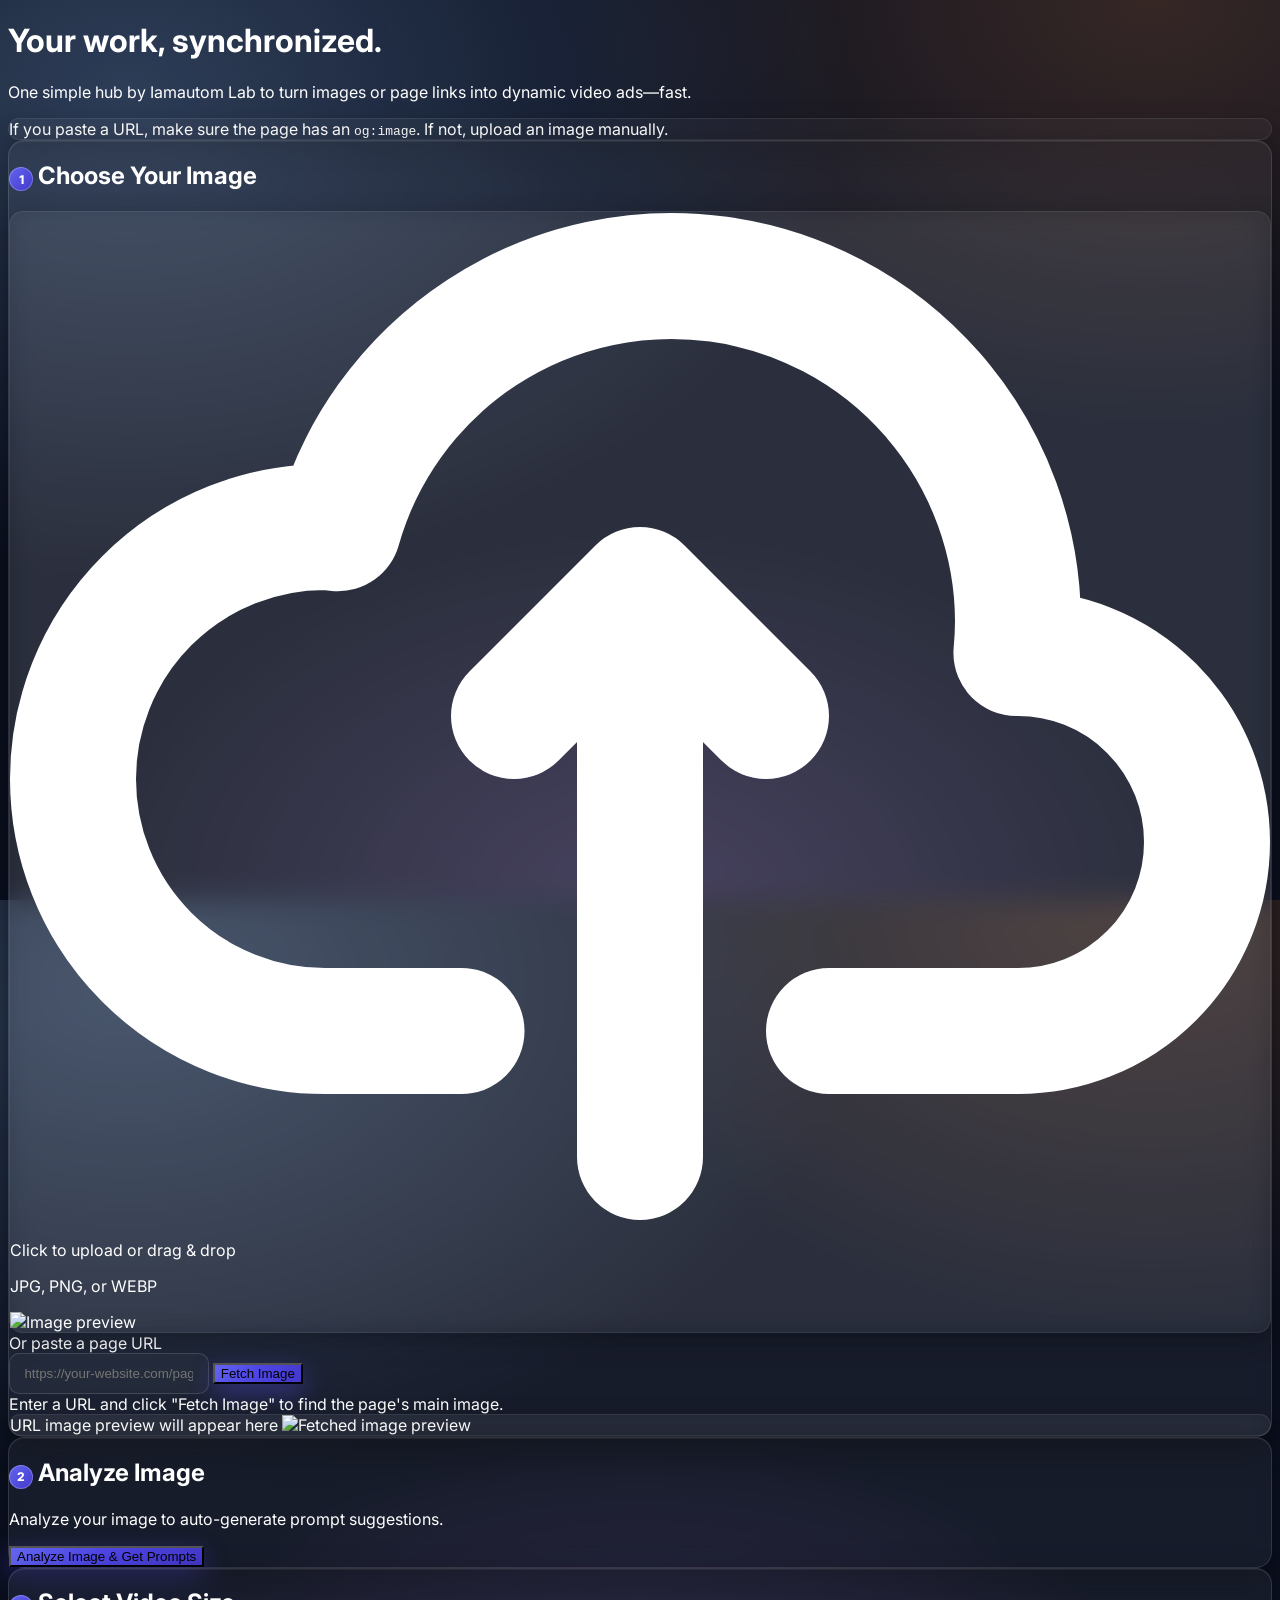
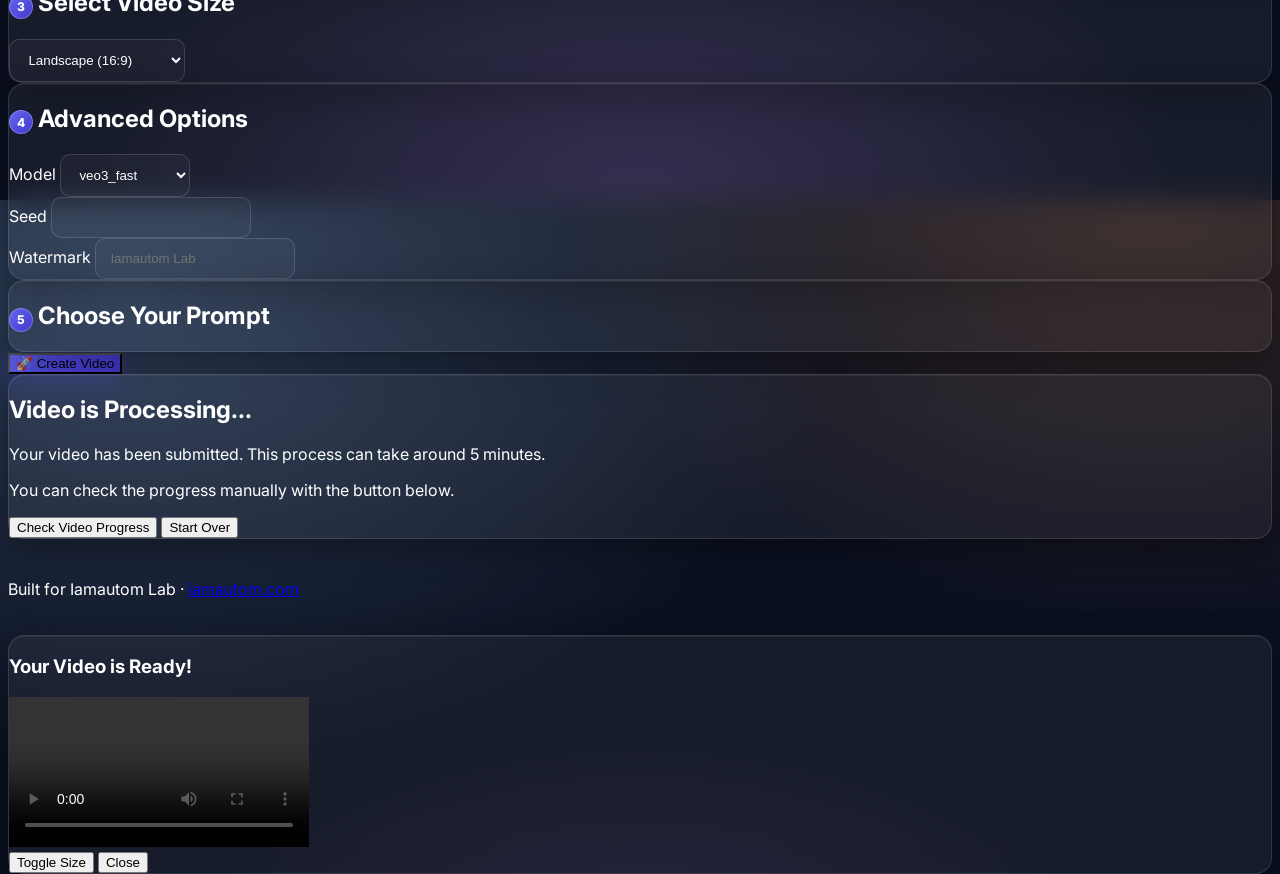
==== commit 28ead0dc: "Rename index copia.html to index.html" ====
--- a/index.html
+++ b/index.html
@@ -1,5 +1,5 @@
 <!DOCTYPE html>
-<html lang="es">
+<html lang="en">
 <head>
     <meta charset="UTF-8" />
     <meta name="viewport" content="width=device-width, initial-scale=1.0" />
@@ -17,7 +17,106 @@
     />
 
     <style>
-        /* Mantengo los estilos igual que antes */
+        /* ============== Base / Theme ============== */
+        :root{
+            --brand: 99 102 241; /* indigo-500 */
+            --brand-600: 79 70 229; /* indigo-600 */
+            --brand-700: 67 56 202; /* indigo-700 */
+            --accent: 56 189 248; /* sky-400 */
+        }
+        html,body{height:100%}
+        body{
+            font-family:'Inter',system-ui,-apple-system,Segoe UI,Roboto,Helvetica,Arial,sans-serif;
+            -webkit-font-smoothing:antialiased;
+            -moz-osx-font-smoothing:grayscale;
+            background: radial-gradient(1200px 800px at 10% 10%, rgba(147,197,253,.25), transparent 60%),
+                        radial-gradient(1000px 700px at 90% 0%, rgba(251,146,60,.18), transparent 60%),
+                        radial-gradient(900px 600px at 50% 100%, rgba(192,132,252,.18), transparent 60%),
+                        #0b1020;
+            color:#fff;
+        }
+
+        /* Subtle noise for depth */
+        body::after{
+            content:"";
+            position:fixed; inset:0;
+            background-image:url("data:image/svg+xml,%3Csvg xmlns='http://www.w3.org/2000/svg' width='120' height='120' viewBox='0 0 120 120'%3E%3Cfilter id='a'%3E%3CfeTurbulence type='fractalNoise' baseFrequency='.95' numOctaves='2' stitchTiles='stitch'/%3E%3CfeColorMatrix type='saturate' values='0'/%3E%3C/feColorMatrix%3E%3C/filter%3E%3Crect width='100%25' height='100%25' filter='url(%23a)' opacity='.03'/%3E%3C/svg%3E");
+            pointer-events:none; mix-blend-mode:soft-light;
+        }
+
+        /* ============== Components ============== */
+        .glass{
+            background:rgba(255,255,255,.05);
+            border:1px solid rgba(255,255,255,.12);
+            border-radius:16px;
+            box-shadow:
+                0 10px 30px rgba(0,0,0,.35),
+                inset 0 1px 0 rgba(255,255,255,.06);
+            backdrop-filter: blur(14px);
+        }
+        .glass-soft{
+            background:rgba(255,255,255,.04);
+            border:1px solid rgba(255,255,255,.08);
+            border-radius:14px;
+            box-shadow: 0 8px 24px rgba(0,0,0,.25);
+            backdrop-filter: blur(12px);
+        }
+        .cta{
+            background: linear-gradient(135deg,
+                rgb(var(--brand)) 0%,
+                rgb(var(--brand-600)) 45%,
+                rgb(var(--brand-700)) 100%);
+            box-shadow: 0 8px 24px rgba(79,70,229,.45);
+        }
+        .cta:hover{ filter: brightness(1.08); }
+        .chip{
+            display:inline-flex; align-items:center; justify-content:center;
+            width:1.5rem; height:1.5rem;
+            font-size:.75rem; font-weight:800;
+            border-radius:9999px;
+            color:white;
+            background: linear-gradient(135deg, rgb(var(--brand)) 0%, rgb(var(--brand-700)) 100%);
+            box-shadow: inset 0 0 0 1px rgba(255,255,255,.25);
+        }
+
+        /* Inputs */
+        .input{
+            background: rgba(255,255,255,.03);
+            border:1px solid rgba(255,255,255,.14);
+            color:#fff;
+            border-radius:10px;
+            padding:.75rem .9rem;
+            outline: none;
+            transition: .2s;
+        }
+        .input:focus{
+            border-color: rgba(var(--accent)/1);
+            box-shadow: 0 0 0 6px rgba(56,189,248,.12);
+        }
+        select.input{ padding-right:2.25rem }
+
+        .hidden-file-input{
+            opacity:0; position:absolute; inset:0; width:100%; height:100%; cursor:pointer;
+        }
+
+        /* Prompt cards */
+        .prompt-card-radio:checked + label{
+            border-color: rgb(var(--brand));
+            background: linear-gradient(180deg, rgba(99,102,241,.18), rgba(99,102,241,.08));
+        }
+
+        /* Modal transitions */
+        #video-modal-backdrop{ transition: opacity .25s ease }
+        #video-modal-panel{ transition: transform .25s ease, opacity .25s ease }
+
+        /* Status */
+        #status-message{ min-height:1.5rem }
+
+        /* Dropzone highlight */
+        #drop-zone.dragover{
+            border-color: rgba(56,189,248,1);
+            background: rgba(56,189,248,.06);
+        }
     </style>
 </head>
 
@@ -28,119 +127,119 @@
         <!-- Header -->
         <div class="text-center space-y-4">
             <h1 class="text-4xl sm:text-5xl font-extrabold tracking-tight">
-                Tu trabajo, <span class="bg-gradient-to-r from-indigo-400 via-sky-400 to-fuchsia-400 bg-clip-text text-transparent">sincronizado</span>.
+                Your work, <span class="bg-gradient-to-r from-indigo-400 via-sky-400 to-fuchsia-400 bg-clip-text text-transparent">synchronized</span>.
             </h1>
             <p class="text-base sm:text-lg text-white/70 max-w-2xl mx-auto">
-                Un hub simple de <span class="font-semibold">Iamautom Lab</span> para transformar imágenes o links de páginas en videos dinámicos—rápido.
+                One simple hub by <span class="font-semibold">Iamautom Lab</span> to turn images or page links into dynamic video ads—fast.
             </p>
 
             <div class="mx-auto max-w-3xl text-sm text-white/60 glass-soft p-3">
-                Si pegás una URL, asegurate que tenga un <code class="text-white/80">og:image</code>. Si no, subí una imagen manualmente.
+                If you paste a URL, make sure the page has an <code class="text-white/80">og:image</code>. If not, upload an image manually.
             </div>
         </div>
 
         <div id="main-content">
             <form id="n8n-form" class="space-y-8">
-                <!-- Paso 1 -->
+                <!-- Step 1 -->
                 <div class="glass p-6">
                     <h2 class="text-xl font-semibold mb-4 flex items-center gap-3">
                         <span class="chip">1</span>
-                        Elegí tu imagen
+                        Choose Your Image
                     </h2>
 
                     <div class="grid grid-cols-1 lg:grid-cols-2 gap-6 items-start">
-                        <!-- Subir imagen -->
+                        <!-- Upload -->
                         <div id="drop-zone" class="relative flex flex-col items-center justify-center min-h-64 border border-white/15 rounded-xl cursor-pointer glass-soft p-2 transition-colors">
                             <div id="upload-prompt" class="flex flex-col items-center justify-center pt-6 pb-7 text-center">
                                 <svg class="w-9 h-9 mb-3 text-white/50" viewBox="0 0 20 16" fill="none" xmlns="http://www.w3.org/2000/svg">
                                     <path stroke="currentColor" stroke-linecap="round" stroke-linejoin="round" stroke-width="2" d="M13 13h3a3 3 0 0 0 0-6h-.025A5.56 5.56 0 0 0 16 6.5 5.5 5.5 0 0 0 5.207 5.021C5.137 5.017 5.071 5 5 5a4 4 0 0 0 0 8h2.167M10 15V6m0 0L8 8m2-2 2 2"/>
                                 </svg>
-                                <p class="mb-1 text-sm text-white/70"><span class="font-semibold">Hacé clic para subir</span> o arrastrá y soltá</p>
-                                <p class="text-xs text-white/50">JPG, PNG o WEBP</p>
+                                <p class="mb-1 text-sm text-white/70"><span class="font-semibold">Click to upload</span> or drag & drop</p>
+                                <p class="text-xs text-white/50">JPG, PNG, or WEBP</p>
                             </div>
-                            <img id="image-preview" src="" class="hidden absolute inset-0 w-full h-full object-contain rounded-lg" alt="Vista previa de la imagen">
+                            <img id="image-preview" src="" class="hidden absolute inset-0 w-full h-full object-contain rounded-lg" alt="Image preview">
                             <input id="file-input" type="file" class="hidden-file-input" accept=".jpg,.jpeg,.png,.webp">
                         </div>
 
                         <!-- URL -->
                         <div class="min-h-64 flex flex-col">
-                            <label for="url-input" class="block text-sm font-medium text-white/80 mb-2">O pegá la URL de una página</label>
+                            <label for="url-input" class="block text-sm font-medium text-white/80 mb-2">Or paste a page URL</label>
                             <div class="flex items-start gap-2">
-                                <input type="url" id="url-input" class="input w-full" placeholder="https://tu-sitio.com/pagina" />
+                                <input type="url" id="url-input" class="input w-full" placeholder="https://your-website.com/page" />
                                 <button type="button" id="fetch-button" class="flex-shrink-0 px-4 py-2.5 text-sm font-semibold text-white rounded-lg cta disabled:opacity-60 disabled:cursor-wait">
-                                    <span id="fetch-button-text">Obtener imagen</span>
+                                    <span id="fetch-button-text">Fetch Image</span>
                                     <div id="fetch-spinner" class="hidden animate-spin rounded-full h-4 w-4 border-b-2 border-white mx-auto"></div>
                                 </button>
                             </div>
                             <div id="url-feedback" class="mt-2 text-xs text-white/60 h-8">
-                                Ingresá una URL y hacé clic en "Obtener imagen".
+                                Enter a URL and click "Fetch Image" to find the page's main image.
                             </div>
 
                             <div id="url-preview-container" class="mt-2 flex-grow flex items-center justify-center border border-white/10 rounded-lg glass-soft p-2">
-                                <span id="url-preview-placeholder" class="text-white/50 text-sm">La vista previa aparecerá acá</span>
-                                <img id="url-preview-img" src="" class="hidden w-full h-full object-contain rounded-lg" alt="Vista previa de la URL">
+                                <span id="url-preview-placeholder" class="text-white/50 text-sm">URL image preview will appear here</span>
+                                <img id="url-preview-img" src="" class="hidden w-full h-full object-contain rounded-lg" alt="Fetched image preview">
                             </div>
                         </div>
                     </div>
                 </div>
 
-                <!-- Paso 2 -->
+                <!-- Step 2 -->
                 <div id="analyze-section" class="hidden glass p-6">
                     <h2 class="text-xl font-semibold mb-4 flex items-center gap-3">
                         <span class="chip">2</span>
-                        Analizar imagen
+                        Analyze Image
                     </h2>
-                    <p class="text-center text-white/70 mb-4">Analizá la imagen para generar sugerencias de prompts automáticamente.</p>
+                    <p class="text-center text-white/70 mb-4">Analyze your image to auto-generate prompt suggestions.</p>
                     <div class="text-center">
                         <button id="analyze-button" type="button" class="px-8 py-3 font-medium rounded-lg cta disabled:opacity-60 disabled:cursor-wait">
-                            <span id="analyze-button-text">Analizar imagen y obtener prompts</span>
+                            <span id="analyze-button-text">Analyze Image & Get Prompts</span>
                             <div id="analyze-spinner" class="hidden animate-spin rounded-full h-5 w-5 border-b-2 border-white mx-auto"></div>
                         </button>
                     </div>
                 </div>
 
-                <!-- Paso 3 -->
+                <!-- Step 3 -->
                 <div id="video-size-section" class="hidden glass p-6">
                     <h2 class="text-xl font-semibold mb-4 flex items-center gap-3">
                         <span class="chip">3</span>
-                        Elegí el tamaño del video
+                        Select Video Size
                     </h2>
                     <select id="aspect-ratio-select" class="input w-full">
-                        <option value="16:9">Horizontal (16:9)</option>
+                        <option value="16:9">Landscape (16:9)</option>
                         <option value="9:16">Vertical (9:16)</option>
                     </select>
                 </div>
 
-                <!-- Paso 4 -->
+                <!-- Step 4 -->
                 <div id="advanced-options-section" class="hidden glass p-6">
                     <h2 class="text-xl font-semibold mb-4 flex items-center gap-3">
                         <span class="chip">4</span>
-                        Opciones avanzadas
+                        Advanced Options
                     </h2>
                     <div class="grid grid-cols-1 md:grid-cols-3 gap-4">
                         <div>
-                            <label for="model-select" class="block text-sm font-medium text-white/80 mb-2">Modelo</label>
+                            <label for="model-select" class="block text-sm font-medium text-white/80 mb-2">Model</label>
                             <select id="model-select" class="input w-full">
                                 <option value="veo3_fast" selected>veo3_fast</option>
                                 <option value="veo3">veo3</option>
                             </select>
                         </div>
                         <div>
-                            <label for="seed-input" class="block text-sm font-medium text-white/80 mb-2">Seed (opcional)</label>
+                            <label for="seed-input" class="block text-sm font-medium text-white/80 mb-2">Seed</label>
                             <input type="text" id="seed-input" class="input w-full" />
                         </div>
                         <div>
-                            <label for="watermark-input" class="block text-sm font-medium text-white/80 mb-2">Marca de agua</label>
+                            <label for="watermark-input" class="block text-sm font-medium text-white/80 mb-2">Watermark</label>
                             <input type="text" id="watermark-input" class="input w-full" placeholder="Iamautom Lab" />
                         </div>
                     </div>
                 </div>
 
-                <!-- Paso 5 -->
+                <!-- Step 5 -->
                 <div id="prompt-section" class="hidden glass p-6">
                     <h2 class="text-xl font-semibold mb-4 flex items-center gap-3">
                         <span class="chip">5</span>
-                        Elegí tu prompt
+                        Choose Your Prompt
                     </h2>
                     <div id="prompt-options-container" class="space-y-4"></div>
                 </div>
@@ -148,26 +247,26 @@
                 <!-- Final -->
                 <div class="flex flex-col items-center justify-center space-y-4 pt-2">
                     <button id="submit-button" type="button" class="w-full md:w-auto text-white font-semibold rounded-full text-lg px-12 py-3.5 cta transition disabled:opacity-60 disabled:cursor-not-allowed">
-                        <span id="button-text">🚀 Crear Video</span>
+                        <span id="button-text">🚀 Create Video</span>
                         <div id="loading-spinner" class="hidden animate-spin rounded-full h-5 w-5 border-b-2 border-white mx-auto"></div>
                     </button>
                 </div>
             </form>
         </div>
 
-        <!-- Progreso -->
+        <!-- Check Progress -->
         <div id="check-progress-section" class="hidden text-center space-y-4 glass p-6">
-            <h2 class="text-2xl font-bold">El video se está procesando...</h2>
-            <p class="text-white/70">Tu video fue enviado. Este proceso puede tardar unos 5 minutos.</p>
+            <h2 class="text-2xl font-bold">Video is Processing...</h2>
+            <p class="text-white/70">Your video has been submitted. This process can take around 5 minutes.</p>
             <p id="job-id-display" class="text-sm text-white/60 font-mono"></p>
-            <p class="text-white/70">Podés chequear el progreso manualmente:</p>
+            <p class="text-white/70">You can check the progress manually with the button below.</p>
             <div class="flex items-center justify-center gap-3 flex-wrap">
                 <button id="check-progress-button" type="button" class="px-8 py-3 font-medium rounded-lg bg-emerald-600 hover:brightness-110 shadow-md focus:outline-none focus:ring-4 focus:ring-emerald-800 disabled:opacity-60 disabled:cursor-wait">
-                    <span id="check-progress-text">Ver progreso del video</span>
+                    <span id="check-progress-text">Check Video Progress</span>
                     <div id="check-progress-spinner" class="hidden animate-spin rounded-full h-5 w-5 border-b-2 border-white mx-auto"></div>
                 </button>
                 <button id="start-over-button" type="button" class="px-8 py-3 font-medium rounded-lg bg-white/10 border border-white/15 hover:bg-white/15">
-                    Empezar de nuevo
+                    Start Over
                 </button>
             </div>
         </div>
@@ -177,10 +276,414 @@
 
     <footer class="text-center mt-10 pb-6">
         <p class="text-sm text-white/60">
-            Desarrollado por <span class="font-medium text-white/80">Iamautom Lab</span>
+            Built for <span class="font-medium text-white/80">Iamautom Lab</span>
             · <a href="https://iamautom.com" target="_blank" rel="noopener noreferrer" class="text-sky-300 hover:underline">iamautom.com</a>
         </p>
     </footer>
 
+    <!-- Video Modal -->
+    <div id="video-modal" class="hidden fixed inset-0 z-50 overflow-y-auto" aria-labelledby="modal-title" role="dialog" aria-modal="true">
+        <div class="flex items-end justify-center min-h-screen pt-4 px-4 pb-20 text-center sm:block sm:p-0">
+            <div id="video-modal-backdrop" class="fixed inset-0 bg-black/70" aria-hidden="true"></div>
+            <span class="hidden sm:inline-block sm:align-middle sm:h-screen" aria-hidden="true">&#8203;</span>
+            <div id="video-modal-panel" class="inline-block align-bottom glass text-left overflow-hidden transform sm:my-8 sm:align-middle sm:max-w-xl sm:w-full">
+                <div class="px-4 pt-5 pb-4 sm:p-6 sm:pb-4">
+                    <div class="sm:flex sm:items-start">
+                        <div class="mt-3 text-center sm:mt-0 sm:text-left w-full">
+                            <h3 class="text-lg leading-6 font-semibold" id="modal-title">
+                                Your Video is Ready!
+                            </h3>
+                            <div class="mt-4">
+                                <video id="video-player" class="w-full rounded-lg" controls autoplay>
+                                    Your browser does not support the video tag.
+                                </video>
+                            </div>
+                        </div>
+                    </div>
+                </div>
+                <div class="px-4 py-3 sm:px-6 sm:flex sm:flex-row-reverse items-center bg-white/5 border-t border-white/10">
+                    <button id="resize-video-button" type="button" class="mt-3 w-full inline-flex justify-center rounded-md border border-white/15 shadow-sm px-4 py-2 bg-indigo-600 font-medium hover:brightness-110 focus:outline-none sm:mt-0 sm:ml-3 sm:w-auto sm:text-sm">
+                        Toggle Size
+                    </button>
+                    <button id="close-modal-button" type="button" class="mt-3 w-full inline-flex justify-center rounded-md border border-white/15 shadow-sm px-4 py-2 bg-white/10 font-medium hover:bg-white/15 focus:outline-none sm:mt-0 sm:ml-3 sm:w-auto sm:text-sm">
+                        Close
+                    </button>
+                </div>
+            </div>
+        </div>
+    </div>
+
+    <!-- ======================= JS (SIN CAMBIOS FUNCIONALES) ======================= -->
+    <script>
+    // ========================================================================
+    // 🔗 WEBHOOK CONFIGURATION
+    // ========================================================================
+    const PROMPT_GENERATION_WEBHOOK_URL = "https://n8n.iamautom.com/webhook-test/228a70a2-4547-479a-ad70-1c63030ee627";
+    const CREATE_VIDEO_WEBHOOK_URL      = "https://n8n.iamautom.com/webhook-test/fd814769-4357-4862-b216-d2ddeda4959c";
+    const VIDEO_STATUS_WEBHOOK_URL      = "https://n8n.iamautom.com/webhook-test/747cfa45-8142-438d-9cac-fee92c30d213";
+
+    // ========================================================================
+    // ⚙️ UI & LOGIC IMPLEMENTATION
+    // ========================================================================
+    document.addEventListener('DOMContentLoaded', () => {
+
+        // DOM
+        const mainContent = document.getElementById('main-content');
+        const form = document.getElementById('n8n-form');
+        const dropZone = document.getElementById('drop-zone');
+        const fileInput = document.getElementById('file-input');
+        const imagePreview = document.getElementById('image-preview');
+        const uploadPrompt = document.getElementById('upload-prompt');
+        const urlInput = document.getElementById('url-input');
+        const fetchButton = document.getElementById('fetch-button');
+        const fetchButtonText = document.getElementById('fetch-button-text');
+        const fetchSpinner = document.getElementById('fetch-spinner');
+        const urlFeedback = document.getElementById('url-feedback');
+        const urlPreviewContainer = document.getElementById('url-preview-container');
+        const urlPreviewPlaceholder = document.getElementById('url-preview-placeholder');
+        const urlPreviewImg = document.getElementById('url-preview-img');
+
+        const analyzeSection = document.getElementById('analyze-section');
+        const analyzeButton = document.getElementById('analyze-button');
+        const analyzeButtonText = document.getElementById('analyze-button-text');
+        const analyzeSpinner = document.getElementById('analyze-spinner');
+
+        const videoSizeSection = document.getElementById('video-size-section');
+        const aspectRatioSelect = document.getElementById('aspect-ratio-select');
+
+        const advancedOptionsSection = document.getElementById('advanced-options-section');
+        const modelSelect = document.getElementById('model-select');
+        const seedInput = document.getElementById('seed-input');
+        const watermarkInput = document.getElementById('watermark-input');
+
+        const promptSection = document.getElementById('prompt-section');
+        const promptOptionsContainer = document.getElementById('prompt-options-container');
+
+        const submitButton = document.getElementById('submit-button');
+        const buttonText = document.getElementById('button-text');
+        const loadingSpinner = document.getElementById('loading-spinner');
+        const statusMessage = document.getElementById('status-message');
+
+        const checkProgressSection = document.getElementById('check-progress-section');
+        const jobIdDisplay = document.getElementById('job-id-display');
+        const checkProgressButton = document.getElementById('check-progress-button');
+        const checkProgressText = document.getElementById('check-progress-text');
+        const checkProgressSpinner = document.getElementById('check-progress-spinner');
+        const startOverButton = document.getElementById('start-over-button');
+
+        const videoModal = document.getElementById('video-modal');
+        const videoModalPanel = document.getElementById('video-modal-panel');
+        const videoPlayer = document.getElementById('video-player');
+        const closeModalButton = document.getElementById('close-modal-button');
+        const resizeVideoButton = document.getElementById('resize-video-button');
+
+        // State
+        let currentJobId = null;
+        let appState = { image:null, source:null, prompt:null };
+
+        // Helpers
+        function setFetchLoading(b){ fetchButton.disabled=b; fetchButtonText.classList.toggle('hidden', b); fetchSpinner.classList.toggle('hidden', !b); }
+        function setAnalyzeLoading(b){ analyzeButton.disabled=b; analyzeButtonText.classList.toggle('hidden', b); analyzeSpinner.classList.toggle('hidden', !b); }
+        function setLoading(b){ submitButton.disabled=b; buttonText.classList.toggle('hidden', b); loadingSpinner.classList.toggle('hidden', !b); }
+        function setCheckProgressLoading(b){ checkProgressButton.disabled=b; checkProgressText.classList.toggle('hidden', b); checkProgressSpinner.classList.toggle('hidden', !b); }
+
+        function showStatus(message, type){
+            statusMessage.textContent = message;
+            statusMessage.className = 'text-center text-sm';
+            if(type==='success') statusMessage.classList.add('text-emerald-400');
+            if(type==='error')   statusMessage.classList.add('text-rose-400');
+            if(type==='loading') statusMessage.classList.add('text-sky-400');
+        }
+
+        function clearUrlState(){
+            urlPreviewImg.src=''; urlPreviewImg.classList.add('hidden');
+            urlPreviewPlaceholder.classList.remove('hidden');
+            urlFeedback.textContent="Enter a URL and click 'Fetch Image' to find the page's main image.";
+            urlFeedback.className='mt-2 text-xs text-white/60 h-8';
+        }
+
+        function handleImageSelection(){
+            promptSection.classList.add('hidden');
+            videoSizeSection.classList.add('hidden');
+            advancedOptionsSection.classList.add('hidden');
+            analyzeSection.classList.remove('hidden');
+            submitButton.disabled = true;
+        }
+
+        function handleFile(file){
+            if(!file || !file.type.match('image/(jpeg|png|webp)')){ showStatus('Please select a JPG, PNG, or WEBP file.', 'error'); return; }
+            urlInput.value=''; clearUrlState();
+            appState.source='upload';
+            const reader=new FileReader();
+            reader.onload=(e)=>{
+                imagePreview.src=e.target.result;
+                imagePreview.classList.remove('hidden');
+                uploadPrompt.classList.add('hidden');
+                appState.image=e.target.result;
+                handleImageSelection();
+            };
+            reader.readAsDataURL(file);
+        }
+
+        // Drag & drop
+        dropZone.addEventListener('dragover', (e)=>{ e.preventDefault(); dropZone.classList.add('dragover'); });
+        dropZone.addEventListener('dragleave', ()=> dropZone.classList.remove('dragover'));
+        dropZone.addEventListener('drop', (e)=>{
+            e.preventDefault(); dropZone.classList.remove('dragover');
+            if(e.dataTransfer.files.length){ fileInput.files=e.dataTransfer.files; handleFile(e.dataTransfer.files[0]); }
+        });
+        fileInput.addEventListener('change', ()=> handleFile(fileInput.files[0]));
+
+        // Fetch URL
+        fetchButton.addEventListener('click', async ()=>{
+            const url=urlInput.value.trim();
+            if(!url){ showStatus('Please enter a URL first.', 'error'); return; }
+            try{ new URL(url); }catch{ showStatus('Please enter a valid URL.', 'error'); return; }
+
+            setFetchLoading(true);
+            urlFeedback.textContent='Fetching image...';
+            urlFeedback.className='mt-2 text-xs text-sky-400 h-8';
+
+            fileInput.value=''; imagePreview.src=''; imagePreview.classList.add('hidden'); uploadPrompt.classList.remove('hidden');
+
+            try{
+                const proxyUrl=`https://corsproxy.io/?${encodeURIComponent(url)}`;
+                const response=await fetch(proxyUrl);
+                if(!response.ok) throw new Error(`Failed to fetch URL, status: ${response.status}`);
+                const htmlText=await response.text();
+                const doc=new DOMParser().parseFromString(htmlText,'text/html');
+                const ogImageTag=doc.querySelector('meta[property="og:image"]');
+
+                if(ogImageTag && ogImageTag.content){
+                    const imageUrl=new URL(ogImageTag.content, url).href;
+                    appState.image=imageUrl; appState.source='url';
+                    urlPreviewImg.src=imageUrl; urlPreviewImg.classList.remove('hidden');
+                    urlPreviewPlaceholder.classList.add('hidden');
+                    urlFeedback.textContent='✅ Success! Found image.';
+                    urlFeedback.className='mt-2 text-xs text-emerald-400 h-8';
+                    handleImageSelection();
+                }else{
+                    throw new Error('Could not find an og:image meta tag.');
+                }
+            }catch(error){
+                console.error('Fetch error:', error);
+                urlFeedback.textContent=`❌ Error: ${error.message}`;
+                urlFeedback.className='mt-2 text-xs text-rose-400 h-8';
+                appState.image=null; appState.source=null; clearUrlState();
+            }finally{
+                setFetchLoading(false);
+            }
+        });
+
+        // Analyze
+        analyzeButton.addEventListener('click', async ()=>{
+            if(!PROMPT_GENERATION_WEBHOOK_URL){ showStatus('Prompt Generation Webhook URL is not configured.', 'error'); return; }
+            if(!appState.image){ showStatus('Please select an image first.', 'error'); return; }
+
+            setAnalyzeLoading(true);
+            showStatus('Analyzing image...', 'loading');
+
+            try{
+                const response=await fetch(PROMPT_GENERATION_WEBHOOK_URL,{
+                    method:'POST', headers:{'Content-Type':'application/json'},
+                    body:JSON.stringify({ image:appState.image, source:appState.source })
+                });
+                if(!response.ok) throw new Error(`Server responded with status ${response.status}`);
+
+                const contentType=response.headers.get("content-type");
+                if(!contentType || !contentType.includes("application/json")){
+                    const errorText=await response.text();
+                    console.error("Raw non-JSON response from webhook:", errorText);
+                    throw new TypeError("Received non-JSON response from webhook. Check n8n server logs and ensure the workflow returns JSON.");
+                }
+
+                let data=await response.json();
+                if(Array.isArray(data) && data.length>0) data=data[0];
+                let promptData=data.json || data;
+
+                if(promptData && promptData.music_prompt && promptData.voiceover_prompt){
+                    renderPromptOptions(promptData);
+                    videoSizeSection.classList.remove('hidden');
+                    advancedOptionsSection.classList.remove('hidden');
+                    promptSection.classList.remove('hidden');
+                    analyzeSection.classList.add('hidden');
+                    showStatus('✅ Analysis complete. Please choose a prompt.', 'success');
+                }else{
+                    throw new Error("Response JSON is missing 'music_prompt' or 'voiceover_prompt'.");
+                }
+            }catch(error){
+                console.error('Prompt generation error:', error);
+                showStatus(`❌ Error getting prompts: ${error.message}`, 'error');
+            }finally{
+                setAnalyzeLoading(false);
+            }
+        });
+
+        function renderPromptOptions(prompts){
+            const musicPrompt=prompts.music_prompt;
+            const voiceoverPrompt=prompts.voiceover_prompt;
+
+            promptOptionsContainer.innerHTML=`
+                <div class="relative">
+                    <input type="radio" name="prompt_choice" id="prompt-music" value="${musicPrompt}" class="hidden prompt-card-radio">
+                    <label for="prompt-music" class="block p-4 border border-white/15 rounded-lg cursor-pointer hover:border-indigo-400 transition-colors glass-soft">
+                        <span class="font-semibold">Video with Music</span>
+                        <p class="text-sm text-white/70 mt-1">${musicPrompt}</p>
+                    </label>
+                </div>
+                <div class="relative">
+                    <input type="radio" name="prompt_choice" id="prompt-ai" value="${voiceoverPrompt}" class="hidden prompt-card-radio">
+                    <label for="prompt-ai" class="block p-4 border border-white/15 rounded-lg cursor-pointer hover:border-indigo-400 transition-colors glass-soft">
+                        <span class="font-semibold">Video with Voiceover</span>
+                        <p class="text-sm text-white/70 mt-1">${voiceoverPrompt}</p>
+                    </label>
+                </div>
+                <div>
+                    <div class="relative">
+                        <input type="radio" name="prompt_choice" id="prompt-custom-radio" value="custom" class="hidden prompt-card-radio">
+                        <label for="prompt-custom-radio" class="block p-4 border border-white/15 rounded-lg cursor-pointer hover:border-indigo-400 transition-colors glass-soft">
+                            <span class="font-semibold">Write Your Own Prompt</span>
+                            <p class="text-sm text-white/70 mt-1">Manually enter your own prompt in the text area below.</p>
+                        </label>
+                    </div>
+                    <textarea id="custom-prompt-textarea" rows="4" class="mt-3 block w-full input disabled:opacity-60" placeholder="e.g., Animate the person in the image speaking..." disabled></textarea>
+                </div>
+            `;
+            promptOptionsContainer.addEventListener('change', handlePromptSelection);
+        }
+
+        function handlePromptSelection(e){
+            const customTextarea=document.getElementById('custom-prompt-textarea');
+            if(e.target.name==='prompt_choice'){
+                const isCustom=e.target.value==='custom';
+                customTextarea.disabled=!isCustom;
+                if(isCustom){ customTextarea.focus(); appState.prompt=customTextarea.value; }
+                else{ appState.prompt=e.target.value; }
+                submitButton.disabled=!appState.prompt;
+            }
+        }
+
+        promptOptionsContainer.addEventListener('input',(e)=>{
+            if(e.target.id==='custom-prompt-textarea'){
+                appState.prompt=e.target.value;
+                submitButton.disabled=!appState.prompt;
+            }
+        });
+
+        // Submit
+        submitButton.addEventListener('click', async ()=>{
+            if(!CREATE_VIDEO_WEBHOOK_URL){ showStatus('Create Video Webhook URL is not configured.', 'error'); return; }
+            if(!appState.image){ showStatus('Please upload an image or provide a URL.', 'error'); return; }
+            if(!appState.prompt || appState.prompt.trim()===''){ showStatus('Please select or write a prompt.', 'error'); return; }
+
+            setLoading(true);
+            showStatus('Starting video creation...', 'loading');
+
+            const payload={
+                image: appState.image,
+                source: appState.source,
+                prompt: appState.prompt.trim(),
+                aspect_ratio: aspectRatioSelect.value,
+                model: modelSelect.value,
+                seed: seedInput.value.trim(),
+                watermark: watermarkInput.value.trim()
+            };
+            if(payload.seed==='') delete payload.seed;
+            if(payload.watermark==='') delete payload.watermark;
+
+            try{
+                const initialResponse=await fetch(CREATE_VIDEO_WEBHOOK_URL,{
+                    method:'POST', headers:{'Content-Type':'application/json'},
+                    body:JSON.stringify(payload)
+                });
+                if(!initialResponse.ok) throw new Error(`Initial request failed with status ${initialResponse.status}`);
+
+                let data=await initialResponse.json();
+                if(Array.isArray(data) && data.length>0) data=data[0];
+                currentJobId=data.job_id || data.json?.job_id;
+                if(!currentJobId) throw new Error("Did not receive a 'job_id' from the server.");
+
+                jobIdDisplay.textContent=`Job ID: ${currentJobId}`;
+                mainContent.classList.add('hidden');
+                checkProgressSection.classList.remove('hidden');
+                statusMessage.textContent='';
+            }catch(error){
+                console.error('Error starting video creation:', error);
+                showStatus(`❌ Error: ${error.message}. Check console for details.`, 'error');
+            }finally{
+                setLoading(false);
+            }
+        });
+
+        // Check status
+        checkProgressButton.addEventListener('click', async ()=>{
+            if(!VIDEO_STATUS_WEBHOOK_URL){ showStatus('Video Status Webhook URL is not configured.', 'error'); return; }
+            if(!currentJobId){ showStatus('No active video creation job found.', 'error'); return; }
+
+            setCheckProgressLoading(true);
+            showStatus('Checking status...', 'loading');
+
+            try{
+                const statusResponse=await fetch(VIDEO_STATUS_WEBHOOK_URL,{
+                    method:'POST', headers:{'Content-Type':'application/json'},
+                    body:JSON.stringify({ job_id: currentJobId })
+                });
+                if(!statusResponse.ok) throw new Error(`Status check failed with status ${statusResponse.status}`);
+
+                const statusData=await statusResponse.json();
+                if(Array.isArray(statusData) && statusData.length>0 && statusData[0].video_url){
+                    const videoUrl=statusData[0].video_url;
+                    videoModalPanel.classList.remove('sm:max-w-4xl','sm:max-w-7xl','sm:max-w-2xl');
+                    videoModalPanel.classList.add('sm:max-w-xl');
+                    videoPlayer.src=videoUrl;
+                    videoModal.classList.remove('hidden');
+                    showStatus('✅ Video created successfully!', 'success');
+                    resetState();
+                }else{
+                    showStatus('The video is not ready yet. Please try again in a moment.', 'loading');
+                }
+            }catch(error){
+                console.error('Polling error:', error);
+                showStatus(`❌ Error checking status: ${error.message}`, 'error');
+            }finally{
+                setCheckProgressLoading(false);
+            }
+        });
+
+        startOverButton.addEventListener('click', resetState);
+
+        closeModalButton.addEventListener('click', ()=>{
+            videoModal.classList.add('hidden'); videoPlayer.src='';
+        });
+
+        resizeVideoButton.addEventListener('click', ()=>{
+            if(videoModalPanel.classList.contains('sm:max-w-xl')){
+                videoModalPanel.classList.remove('sm:max-w-xl'); videoModalPanel.classList.add('sm:max-w-4xl');
+            }else if(videoModalPanel.classList.contains('sm:max-w-4xl')){
+                videoModalPanel.classList.remove('sm:max-w-4xl'); videoModalPanel.classList.add('sm:max-w-7xl');
+            }else{
+                videoModalPanel.classList.remove('sm:max-w-7xl'); videoModalPanel.classList.add('sm:max-w-xl');
+            }
+        });
+
+        function resetState(){
+            form.reset();
+            mainContent.classList.remove('hidden');
+            checkProgressSection.classList.add('hidden');
+            imagePreview.classList.add('hidden');
+            uploadPrompt.classList.remove('hidden');
+            fileInput.value='';
+            clearUrlState();
+            analyzeSection.classList.add('hidden');
+            videoSizeSection.classList.add('hidden');
+            advancedOptionsSection.classList.add('hidden');
+            promptSection.classList.add('hidden');
+            submitButton.disabled=true;
+            currentJobId=null;
+            appState={ image:null, source:null, prompt:null };
+            setTimeout(()=>{ showStatus('', null); }, 5000);
+        }
+    });
+    </script>
 </body>
 </html>
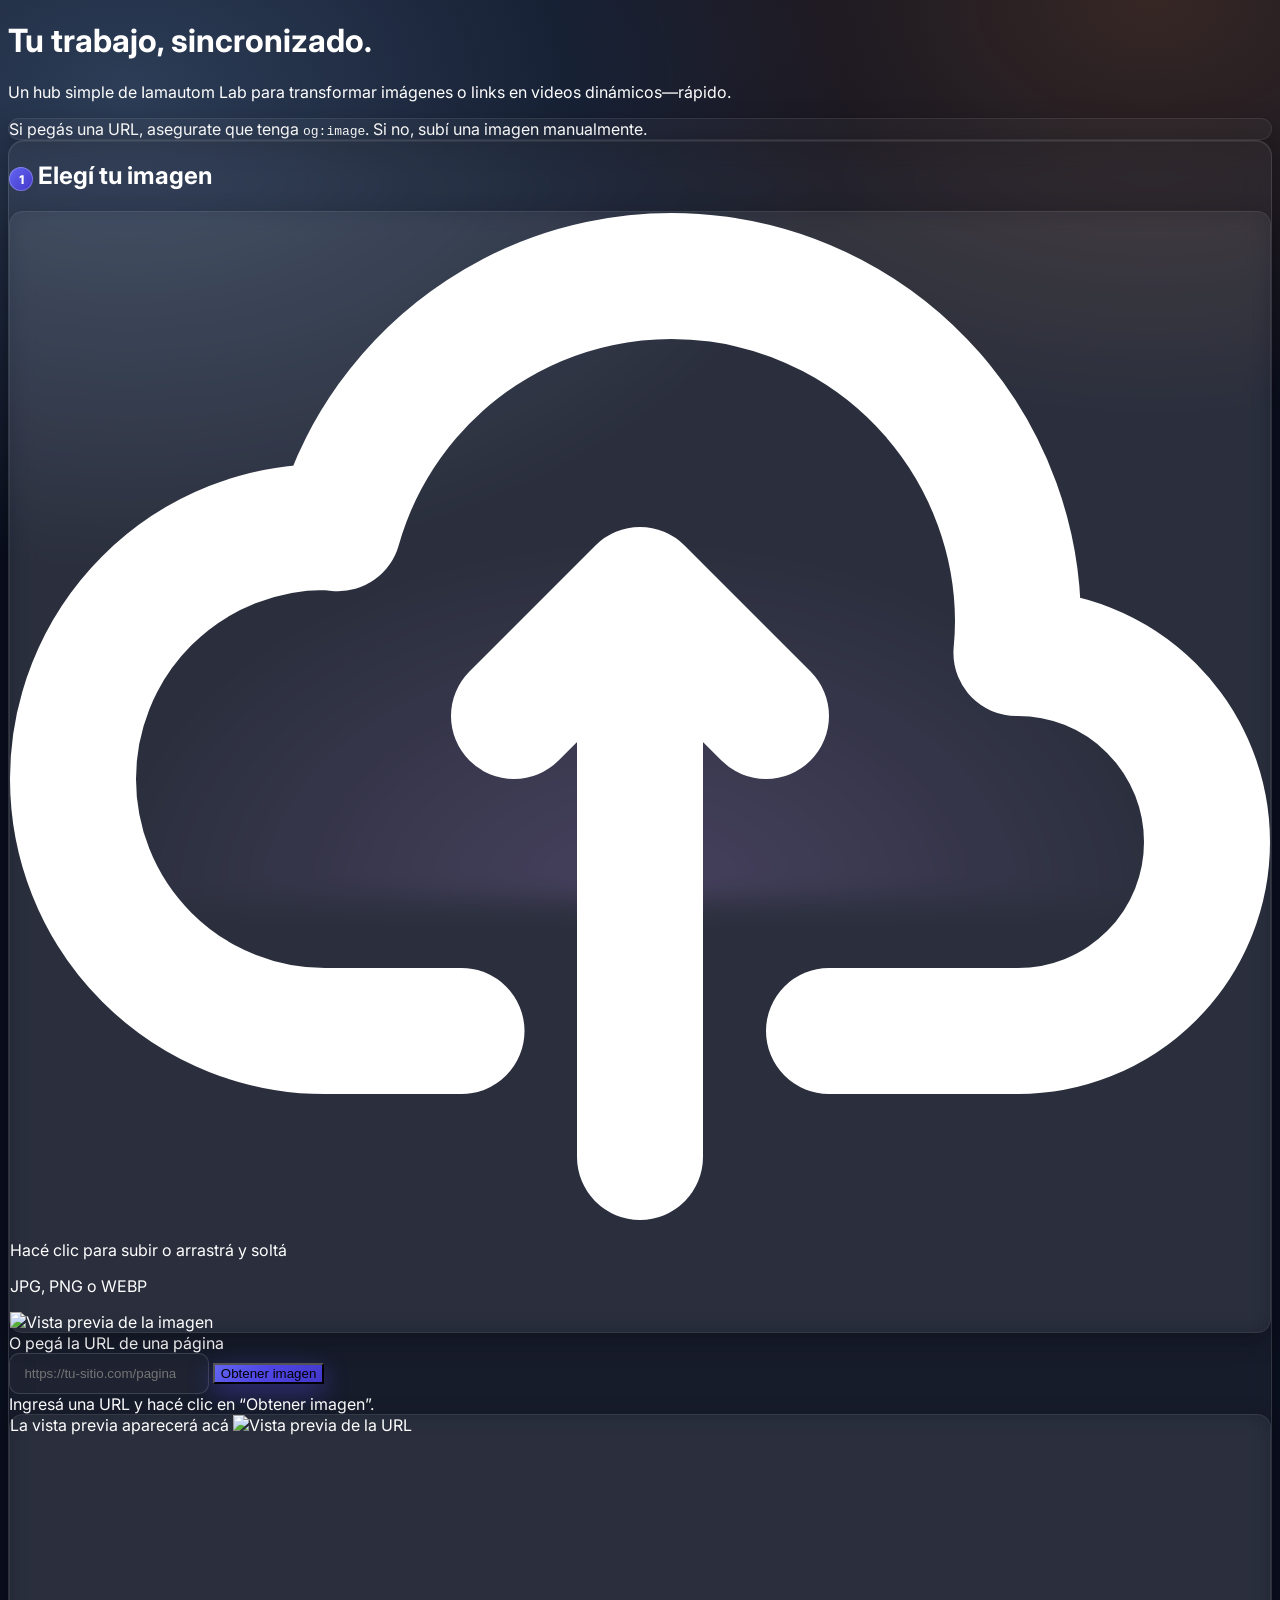
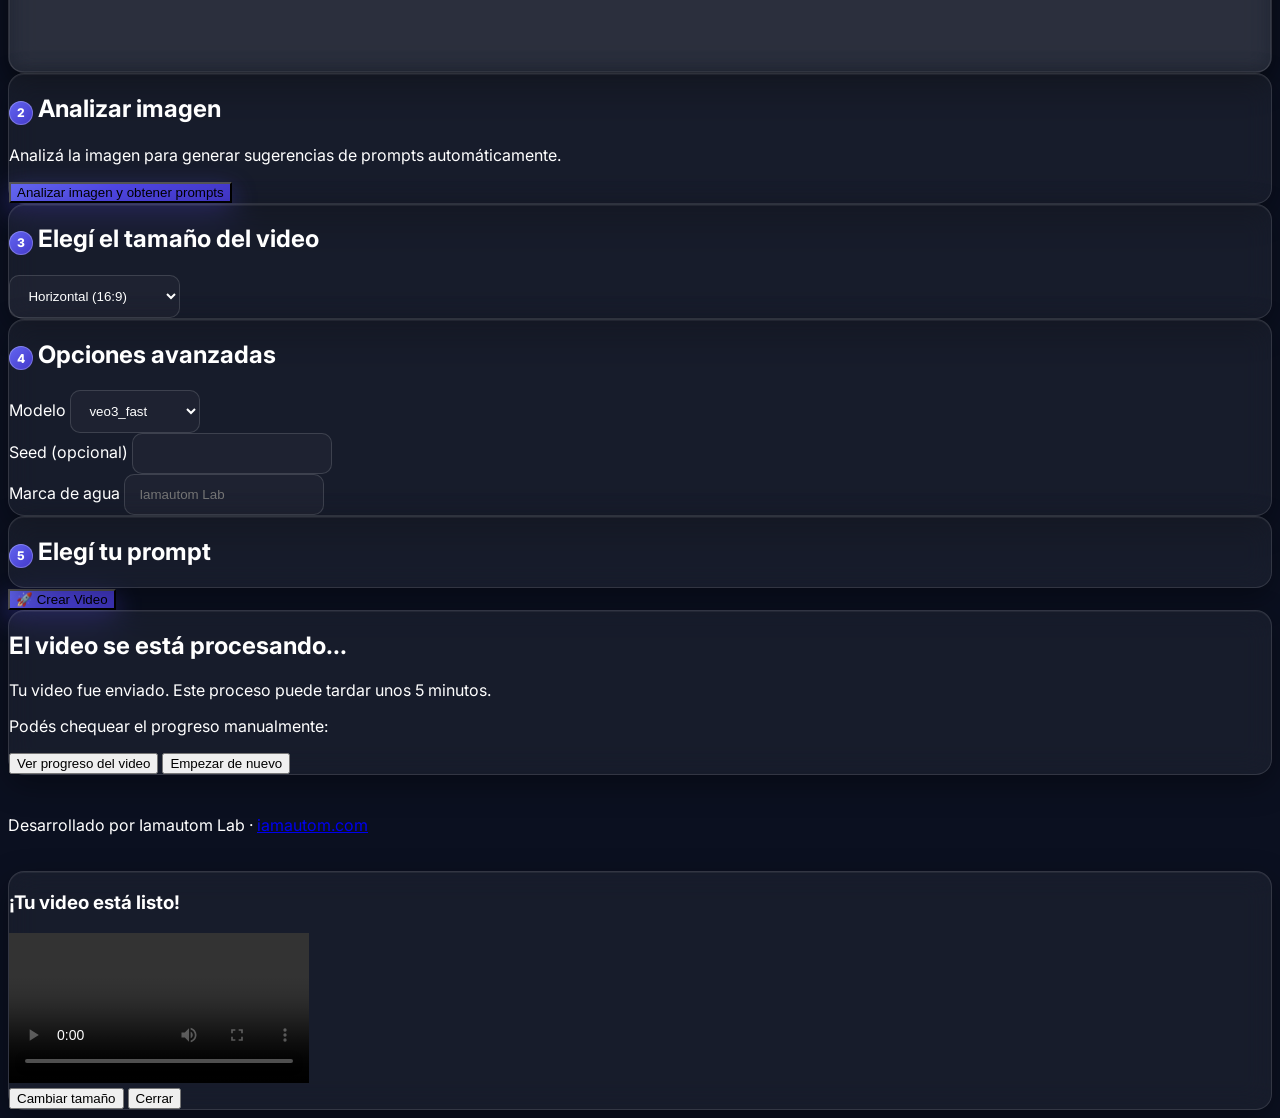
==== commit bd75a677: "Update index.html" ====
--- a/index.html
+++ b/index.html
@@ -1,689 +1,667 @@
 <!DOCTYPE html>
-<html lang="en">
+<html lang="es">
 <head>
-    <meta charset="UTF-8" />
-    <meta name="viewport" content="width=device-width, initial-scale=1.0" />
-    <title>Iamautom Lab — Ad Hub</title>
-
-    <!-- Tailwind CSS via CDN -->
-    <script src="https://cdn.tailwindcss.com"></script>
-
-    <!-- Google Fonts: Inter -->
-    <link rel="preconnect" href="https://fonts.googleapis.com" />
-    <link rel="preconnect" href="https://fonts.gstatic.com" crossorigin />
-    <link
-        href="https://fonts.googleapis.com/css2?family=Inter:wght@400;500;600;700;800&display=swap"
-        rel="stylesheet"
-    />
-
-    <style>
-        /* ============== Base / Theme ============== */
-        :root{
-            --brand: 99 102 241; /* indigo-500 */
-            --brand-600: 79 70 229; /* indigo-600 */
-            --brand-700: 67 56 202; /* indigo-700 */
-            --accent: 56 189 248; /* sky-400 */
-        }
-        html,body{height:100%}
-        body{
-            font-family:'Inter',system-ui,-apple-system,Segoe UI,Roboto,Helvetica,Arial,sans-serif;
-            -webkit-font-smoothing:antialiased;
-            -moz-osx-font-smoothing:grayscale;
-            background: radial-gradient(1200px 800px at 10% 10%, rgba(147,197,253,.25), transparent 60%),
-                        radial-gradient(1000px 700px at 90% 0%, rgba(251,146,60,.18), transparent 60%),
-                        radial-gradient(900px 600px at 50% 100%, rgba(192,132,252,.18), transparent 60%),
-                        #0b1020;
-            color:#fff;
-        }
-
-        /* Subtle noise for depth */
-        body::after{
-            content:"";
-            position:fixed; inset:0;
-            background-image:url("data:image/svg+xml,%3Csvg xmlns='http://www.w3.org/2000/svg' width='120' height='120' viewBox='0 0 120 120'%3E%3Cfilter id='a'%3E%3CfeTurbulence type='fractalNoise' baseFrequency='.95' numOctaves='2' stitchTiles='stitch'/%3E%3CfeColorMatrix type='saturate' values='0'/%3E%3C/feColorMatrix%3E%3C/filter%3E%3Crect width='100%25' height='100%25' filter='url(%23a)' opacity='.03'/%3E%3C/svg%3E");
-            pointer-events:none; mix-blend-mode:soft-light;
-        }
-
-        /* ============== Components ============== */
-        .glass{
-            background:rgba(255,255,255,.05);
-            border:1px solid rgba(255,255,255,.12);
-            border-radius:16px;
-            box-shadow:
-                0 10px 30px rgba(0,0,0,.35),
-                inset 0 1px 0 rgba(255,255,255,.06);
-            backdrop-filter: blur(14px);
-        }
-        .glass-soft{
-            background:rgba(255,255,255,.04);
-            border:1px solid rgba(255,255,255,.08);
-            border-radius:14px;
-            box-shadow: 0 8px 24px rgba(0,0,0,.25);
-            backdrop-filter: blur(12px);
-        }
-        .cta{
-            background: linear-gradient(135deg,
-                rgb(var(--brand)) 0%,
-                rgb(var(--brand-600)) 45%,
-                rgb(var(--brand-700)) 100%);
-            box-shadow: 0 8px 24px rgba(79,70,229,.45);
-        }
-        .cta:hover{ filter: brightness(1.08); }
-        .chip{
-            display:inline-flex; align-items:center; justify-content:center;
-            width:1.5rem; height:1.5rem;
-            font-size:.75rem; font-weight:800;
-            border-radius:9999px;
-            color:white;
-            background: linear-gradient(135deg, rgb(var(--brand)) 0%, rgb(var(--brand-700)) 100%);
-            box-shadow: inset 0 0 0 1px rgba(255,255,255,.25);
-        }
-
-        /* Inputs */
-        .input{
-            background: rgba(255,255,255,.03);
-            border:1px solid rgba(255,255,255,.14);
-            color:#fff;
-            border-radius:10px;
-            padding:.75rem .9rem;
-            outline: none;
-            transition: .2s;
-        }
-        .input:focus{
-            border-color: rgba(var(--accent)/1);
-            box-shadow: 0 0 0 6px rgba(56,189,248,.12);
-        }
-        select.input{ padding-right:2.25rem }
-
-        .hidden-file-input{
-            opacity:0; position:absolute; inset:0; width:100%; height:100%; cursor:pointer;
-        }
-
-        /* Prompt cards */
-        .prompt-card-radio:checked + label{
-            border-color: rgb(var(--brand));
-            background: linear-gradient(180deg, rgba(99,102,241,.18), rgba(99,102,241,.08));
-        }
-
-        /* Modal transitions */
-        #video-modal-backdrop{ transition: opacity .25s ease }
-        #video-modal-panel{ transition: transform .25s ease, opacity .25s ease }
-
-        /* Status */
-        #status-message{ min-height:1.5rem }
-
-        /* Dropzone highlight */
-        #drop-zone.dragover{
-            border-color: rgba(56,189,248,1);
-            background: rgba(56,189,248,.06);
-        }
-    </style>
+  <meta charset="UTF-8" />
+  <meta name="viewport" content="width=device-width, initial-scale=1.0"/>
+  <title>Iamautom Lab — Ad Hub</title>
+
+  <!-- Tailwind CSS -->
+  <script src="https://cdn.tailwindcss.com"></script>
+
+  <!-- Inter -->
+  <link rel="preconnect" href="https://fonts.googleapis.com"/>
+  <link rel="preconnect" href="https://fonts.gstatic.com" crossorigin/>
+  <link href="https://fonts.googleapis.com/css2?family=Inter:wght@400;500;600;700;800&display=swap" rel="stylesheet"/>
+
+  <style>
+    :root{
+      --brand: 99 102 241; /* indigo-500 */
+      --brand-600: 79 70 229; /* indigo-600 */
+      --brand-700: 67 56 202; /* indigo-700 */
+      --accent: 56 189 248;   /* sky-400 */
+    }
+
+    /* ===== Base y fondo (fix scroll + degradado) ===== */
+    html { height:auto; }
+    body{
+      min-height:100vh;
+      font-family:'Inter',system-ui,-apple-system,Segoe UI,Roboto,Helvetica,Arial,sans-serif;
+      -webkit-font-smoothing:antialiased;
+      -moz-osx-font-smoothing:grayscale;
+      background:#0b1020; /* base sólida */
+      color:#fff;
+      overflow-x:hidden;   /* evita desbordes cuando llegan prompts largos */
+    }
+    /* degradado fijo de fondo */
+    body::before{
+      content:"";
+      position:fixed; inset:0; z-index:-1; pointer-events:none;
+      background:
+        radial-gradient(1200px 800px at 10% 10%, rgba(147,197,253,.25), transparent 60%),
+        radial-gradient(1000px 700px at 90% 0%, rgba(251,146,60,.18), transparent 60%),
+        radial-gradient(900px 600px at 50% 100%, rgba(192,132,252,.18), transparent 60%);
+    }
+
+    /* tarjetas vidrio */
+    .glass{
+      background:rgba(255,255,255,.05);
+      border:1px solid rgba(255,255,255,.12);
+      border-radius:16px;
+      box-shadow:0 10px 30px rgba(0,0,0,.35), inset 0 1px 0 rgba(255,255,255,.06);
+      backdrop-filter: blur(14px);
+    }
+    .glass-soft{
+      background:rgba(255,255,255,.04);
+      border:1px solid rgba(255,255,255,.08);
+      border-radius:14px;
+      box-shadow:0 8px 24px rgba(0,0,0,.25);
+      backdrop-filter: blur(12px);
+    }
+
+    .cta{
+      background:linear-gradient(135deg, rgb(var(--brand)) 0%, rgb(var(--brand-600)) 45%, rgb(var(--brand-700)) 100%);
+      box-shadow:0 8px 24px rgba(79,70,229,.45);
+    }
+    .cta:hover{ filter:brightness(1.08); }
+
+    .chip{
+      display:inline-flex; align-items:center; justify-content:center;
+      width:1.5rem; height:1.5rem; font-size:.75rem; font-weight:800;
+      border-radius:9999px; color:#fff;
+      background:linear-gradient(135deg, rgb(var(--brand)) 0%, rgb(var(--brand-700)) 100%);
+      box-shadow:inset 0 0 0 1px rgba(255,255,255,.25);
+    }
+
+    .input{
+      background:rgba(255,255,255,.03);
+      border:1px solid rgba(255,255,255,.14);
+      color:#fff; border-radius:10px; padding:.75rem .9rem;
+      outline:none; transition:.2s;
+    }
+    .input:focus{
+      border-color:rgba(var(--accent)/1);
+      box-shadow:0 0 0 6px rgba(56,189,248,.12);
+    }
+    select.input{ padding-right:2.25rem }
+
+    .hidden-file-input{ opacity:0; position:absolute; inset:0; width:100%; height:100%; cursor:pointer; }
+
+    /* estado */
+    #status-message{ min-height:1.5rem }
+
+    /* highlight drop */
+    #drop-zone.dragover{ border-color:rgba(56,189,248,1); background:rgba(56,189,248,.06); }
+
+    /* card seleccionada */
+    .prompt-card-radio:checked + label{
+      border-color: rgb(var(--brand));
+      background: linear-gradient(180deg, rgba(99,102,241,.18), rgba(99,102,241,.08));
+    }
+
+    /* prompts largos no rompen */
+    #prompt-options-container p{ overflow-wrap:anywhere; }
+
+    /* alturas mínimas para evitar saltos */
+    #url-preview-container, #drop-zone{ min-height:16rem; }
+  </style>
 </head>
 
 <body class="flex flex-col items-center justify-center min-h-screen px-4 sm:px-6">
 
-    <main class="w-full max-w-6xl space-y-8">
-
-        <!-- Header -->
-        <div class="text-center space-y-4">
-            <h1 class="text-4xl sm:text-5xl font-extrabold tracking-tight">
-                Your work, <span class="bg-gradient-to-r from-indigo-400 via-sky-400 to-fuchsia-400 bg-clip-text text-transparent">synchronized</span>.
-            </h1>
-            <p class="text-base sm:text-lg text-white/70 max-w-2xl mx-auto">
-                One simple hub by <span class="font-semibold">Iamautom Lab</span> to turn images or page links into dynamic video ads—fast.
-            </p>
-
-            <div class="mx-auto max-w-3xl text-sm text-white/60 glass-soft p-3">
-                If you paste a URL, make sure the page has an <code class="text-white/80">og:image</code>. If not, upload an image manually.
+  <main class="w-full max-w-6xl space-y-8">
+
+    <!-- Header -->
+    <div class="text-center space-y-4">
+      <h1 class="text-4xl sm:text-5xl font-extrabold tracking-tight">
+        Tu trabajo, <span class="bg-gradient-to-r from-indigo-400 via-sky-400 to-fuchsia-400 bg-clip-text text-transparent">sincronizado</span>.
+      </h1>
+      <p class="text-base sm:text-lg text-white/70 max-w-2xl mx-auto">
+        Un hub simple de <span class="font-semibold">Iamautom Lab</span> para transformar imágenes o links en videos dinámicos—rápido.
+      </p>
+      <div class="mx-auto max-w-3xl text-sm text-white/60 glass-soft p-3">
+        Si pegás una URL, asegurate que tenga <code class="text-white/80">og:image</code>. Si no, subí una imagen manualmente.
+      </div>
+    </div>
+
+    <div id="main-content">
+      <form id="n8n-form" class="space-y-8">
+        <!-- Paso 1 -->
+        <div class="glass p-6">
+          <h2 class="text-xl font-semibold mb-4 flex items-center gap-3">
+            <span class="chip">1</span>
+            Elegí tu imagen
+          </h2>
+
+          <div class="grid grid-cols-1 lg:grid-cols-2 gap-6 items-start">
+            <!-- Upload -->
+            <div id="drop-zone" class="relative flex flex-col items-center justify-center min-h-64 border border-white/15 rounded-xl cursor-pointer glass-soft p-2 transition-colors">
+              <div id="upload-prompt" class="flex flex-col items-center justify-center pt-6 pb-7 text-center">
+                <svg class="w-9 h-9 mb-3 text-white/50" viewBox="0 0 20 16" fill="none" xmlns="http://www.w3.org/2000/svg">
+                  <path stroke="currentColor" stroke-linecap="round" stroke-linejoin="round" stroke-width="2" d="M13 13h3a3 3 0 0 0 0-6h-.025A5.56 5.56 0 0 0 16 6.5 5.5 5.5 0 0 0 5.207 5.021C5.137 5.017 5.071 5 5 5a4 4 0 0 0 0 8h2.167M10 15V6m0 0L8 8m2-2 2 2"/>
+                </svg>
+                <p class="mb-1 text-sm text-white/70"><span class="font-semibold">Hacé clic para subir</span> o arrastrá y soltá</p>
+                <p class="text-xs text-white/50">JPG, PNG o WEBP</p>
+              </div>
+              <img id="image-preview" src="" class="hidden absolute inset-0 w-full h-full object-contain rounded-lg" alt="Vista previa de la imagen">
+              <input id="file-input" type="file" class="hidden-file-input" accept=".jpg,.jpeg,.png,.webp">
             </div>
-        </div>
-
-        <div id="main-content">
-            <form id="n8n-form" class="space-y-8">
-                <!-- Step 1 -->
-                <div class="glass p-6">
-                    <h2 class="text-xl font-semibold mb-4 flex items-center gap-3">
-                        <span class="chip">1</span>
-                        Choose Your Image
-                    </h2>
-
-                    <div class="grid grid-cols-1 lg:grid-cols-2 gap-6 items-start">
-                        <!-- Upload -->
-                        <div id="drop-zone" class="relative flex flex-col items-center justify-center min-h-64 border border-white/15 rounded-xl cursor-pointer glass-soft p-2 transition-colors">
-                            <div id="upload-prompt" class="flex flex-col items-center justify-center pt-6 pb-7 text-center">
-                                <svg class="w-9 h-9 mb-3 text-white/50" viewBox="0 0 20 16" fill="none" xmlns="http://www.w3.org/2000/svg">
-                                    <path stroke="currentColor" stroke-linecap="round" stroke-linejoin="round" stroke-width="2" d="M13 13h3a3 3 0 0 0 0-6h-.025A5.56 5.56 0 0 0 16 6.5 5.5 5.5 0 0 0 5.207 5.021C5.137 5.017 5.071 5 5 5a4 4 0 0 0 0 8h2.167M10 15V6m0 0L8 8m2-2 2 2"/>
-                                </svg>
-                                <p class="mb-1 text-sm text-white/70"><span class="font-semibold">Click to upload</span> or drag & drop</p>
-                                <p class="text-xs text-white/50">JPG, PNG, or WEBP</p>
-                            </div>
-                            <img id="image-preview" src="" class="hidden absolute inset-0 w-full h-full object-contain rounded-lg" alt="Image preview">
-                            <input id="file-input" type="file" class="hidden-file-input" accept=".jpg,.jpeg,.png,.webp">
-                        </div>
-
-                        <!-- URL -->
-                        <div class="min-h-64 flex flex-col">
-                            <label for="url-input" class="block text-sm font-medium text-white/80 mb-2">Or paste a page URL</label>
-                            <div class="flex items-start gap-2">
-                                <input type="url" id="url-input" class="input w-full" placeholder="https://your-website.com/page" />
-                                <button type="button" id="fetch-button" class="flex-shrink-0 px-4 py-2.5 text-sm font-semibold text-white rounded-lg cta disabled:opacity-60 disabled:cursor-wait">
-                                    <span id="fetch-button-text">Fetch Image</span>
-                                    <div id="fetch-spinner" class="hidden animate-spin rounded-full h-4 w-4 border-b-2 border-white mx-auto"></div>
-                                </button>
-                            </div>
-                            <div id="url-feedback" class="mt-2 text-xs text-white/60 h-8">
-                                Enter a URL and click "Fetch Image" to find the page's main image.
-                            </div>
-
-                            <div id="url-preview-container" class="mt-2 flex-grow flex items-center justify-center border border-white/10 rounded-lg glass-soft p-2">
-                                <span id="url-preview-placeholder" class="text-white/50 text-sm">URL image preview will appear here</span>
-                                <img id="url-preview-img" src="" class="hidden w-full h-full object-contain rounded-lg" alt="Fetched image preview">
-                            </div>
-                        </div>
-                    </div>
-                </div>
-
-                <!-- Step 2 -->
-                <div id="analyze-section" class="hidden glass p-6">
-                    <h2 class="text-xl font-semibold mb-4 flex items-center gap-3">
-                        <span class="chip">2</span>
-                        Analyze Image
-                    </h2>
-                    <p class="text-center text-white/70 mb-4">Analyze your image to auto-generate prompt suggestions.</p>
-                    <div class="text-center">
-                        <button id="analyze-button" type="button" class="px-8 py-3 font-medium rounded-lg cta disabled:opacity-60 disabled:cursor-wait">
-                            <span id="analyze-button-text">Analyze Image & Get Prompts</span>
-                            <div id="analyze-spinner" class="hidden animate-spin rounded-full h-5 w-5 border-b-2 border-white mx-auto"></div>
-                        </button>
-                    </div>
-                </div>
-
-                <!-- Step 3 -->
-                <div id="video-size-section" class="hidden glass p-6">
-                    <h2 class="text-xl font-semibold mb-4 flex items-center gap-3">
-                        <span class="chip">3</span>
-                        Select Video Size
-                    </h2>
-                    <select id="aspect-ratio-select" class="input w-full">
-                        <option value="16:9">Landscape (16:9)</option>
-                        <option value="9:16">Vertical (9:16)</option>
-                    </select>
-                </div>
-
-                <!-- Step 4 -->
-                <div id="advanced-options-section" class="hidden glass p-6">
-                    <h2 class="text-xl font-semibold mb-4 flex items-center gap-3">
-                        <span class="chip">4</span>
-                        Advanced Options
-                    </h2>
-                    <div class="grid grid-cols-1 md:grid-cols-3 gap-4">
-                        <div>
-                            <label for="model-select" class="block text-sm font-medium text-white/80 mb-2">Model</label>
-                            <select id="model-select" class="input w-full">
-                                <option value="veo3_fast" selected>veo3_fast</option>
-                                <option value="veo3">veo3</option>
-                            </select>
-                        </div>
-                        <div>
-                            <label for="seed-input" class="block text-sm font-medium text-white/80 mb-2">Seed</label>
-                            <input type="text" id="seed-input" class="input w-full" />
-                        </div>
-                        <div>
-                            <label for="watermark-input" class="block text-sm font-medium text-white/80 mb-2">Watermark</label>
-                            <input type="text" id="watermark-input" class="input w-full" placeholder="Iamautom Lab" />
-                        </div>
-                    </div>
-                </div>
-
-                <!-- Step 5 -->
-                <div id="prompt-section" class="hidden glass p-6">
-                    <h2 class="text-xl font-semibold mb-4 flex items-center gap-3">
-                        <span class="chip">5</span>
-                        Choose Your Prompt
-                    </h2>
-                    <div id="prompt-options-container" class="space-y-4"></div>
-                </div>
-
-                <!-- Final -->
-                <div class="flex flex-col items-center justify-center space-y-4 pt-2">
-                    <button id="submit-button" type="button" class="w-full md:w-auto text-white font-semibold rounded-full text-lg px-12 py-3.5 cta transition disabled:opacity-60 disabled:cursor-not-allowed">
-                        <span id="button-text">🚀 Create Video</span>
-                        <div id="loading-spinner" class="hidden animate-spin rounded-full h-5 w-5 border-b-2 border-white mx-auto"></div>
-                    </button>
-                </div>
-            </form>
-        </div>
-
-        <!-- Check Progress -->
-        <div id="check-progress-section" class="hidden text-center space-y-4 glass p-6">
-            <h2 class="text-2xl font-bold">Video is Processing...</h2>
-            <p class="text-white/70">Your video has been submitted. This process can take around 5 minutes.</p>
-            <p id="job-id-display" class="text-sm text-white/60 font-mono"></p>
-            <p class="text-white/70">You can check the progress manually with the button below.</p>
-            <div class="flex items-center justify-center gap-3 flex-wrap">
-                <button id="check-progress-button" type="button" class="px-8 py-3 font-medium rounded-lg bg-emerald-600 hover:brightness-110 shadow-md focus:outline-none focus:ring-4 focus:ring-emerald-800 disabled:opacity-60 disabled:cursor-wait">
-                    <span id="check-progress-text">Check Video Progress</span>
-                    <div id="check-progress-spinner" class="hidden animate-spin rounded-full h-5 w-5 border-b-2 border-white mx-auto"></div>
+
+            <!-- URL -->
+            <div class="min-h-64 flex flex-col">
+              <label for="url-input" class="block text-sm font-medium text-white/80 mb-2">O pegá la URL de una página</label>
+              <div class="flex items-start gap-2">
+                <input type="url" id="url-input" class="input w-full" placeholder="https://tu-sitio.com/pagina"/>
+                <button type="button" id="fetch-button" class="flex-shrink-0 px-4 py-2.5 text-sm font-semibold text-white rounded-lg cta disabled:opacity-60 disabled:cursor-wait">
+                  <span id="fetch-button-text">Obtener imagen</span>
+                  <div id="fetch-spinner" class="hidden animate-spin rounded-full h-4 w-4 border-b-2 border-white mx-auto"></div>
                 </button>
-                <button id="start-over-button" type="button" class="px-8 py-3 font-medium rounded-lg bg-white/10 border border-white/15 hover:bg-white/15">
-                    Start Over
-                </button>
+              </div>
+              <div id="url-feedback" class="mt-2 text-xs text-white/60 h-8">
+                Ingresá una URL y hacé clic en “Obtener imagen”.
+              </div>
+
+              <div id="url-preview-container" class="mt-2 flex-grow flex items-center justify-center border border-white/10 rounded-lg glass-soft p-2">
+                <span id="url-preview-placeholder" class="text-white/50 text-sm">La vista previa aparecerá acá</span>
+                <img id="url-preview-img" src="" class="hidden w-full h-full object-contain rounded-lg" alt="Vista previa de la URL">
+              </div>
             </div>
-        </div>
-
-        <div id="status-message" class="text-center text-sm"></div>
-    </main>
-
-    <footer class="text-center mt-10 pb-6">
-        <p class="text-sm text-white/60">
-            Built for <span class="font-medium text-white/80">Iamautom Lab</span>
-            · <a href="https://iamautom.com" target="_blank" rel="noopener noreferrer" class="text-sky-300 hover:underline">iamautom.com</a>
-        </p>
-    </footer>
-
-    <!-- Video Modal -->
-    <div id="video-modal" class="hidden fixed inset-0 z-50 overflow-y-auto" aria-labelledby="modal-title" role="dialog" aria-modal="true">
-        <div class="flex items-end justify-center min-h-screen pt-4 px-4 pb-20 text-center sm:block sm:p-0">
-            <div id="video-modal-backdrop" class="fixed inset-0 bg-black/70" aria-hidden="true"></div>
-            <span class="hidden sm:inline-block sm:align-middle sm:h-screen" aria-hidden="true">&#8203;</span>
-            <div id="video-modal-panel" class="inline-block align-bottom glass text-left overflow-hidden transform sm:my-8 sm:align-middle sm:max-w-xl sm:w-full">
-                <div class="px-4 pt-5 pb-4 sm:p-6 sm:pb-4">
-                    <div class="sm:flex sm:items-start">
-                        <div class="mt-3 text-center sm:mt-0 sm:text-left w-full">
-                            <h3 class="text-lg leading-6 font-semibold" id="modal-title">
-                                Your Video is Ready!
-                            </h3>
-                            <div class="mt-4">
-                                <video id="video-player" class="w-full rounded-lg" controls autoplay>
-                                    Your browser does not support the video tag.
-                                </video>
-                            </div>
-                        </div>
-                    </div>
-                </div>
-                <div class="px-4 py-3 sm:px-6 sm:flex sm:flex-row-reverse items-center bg-white/5 border-t border-white/10">
-                    <button id="resize-video-button" type="button" class="mt-3 w-full inline-flex justify-center rounded-md border border-white/15 shadow-sm px-4 py-2 bg-indigo-600 font-medium hover:brightness-110 focus:outline-none sm:mt-0 sm:ml-3 sm:w-auto sm:text-sm">
-                        Toggle Size
-                    </button>
-                    <button id="close-modal-button" type="button" class="mt-3 w-full inline-flex justify-center rounded-md border border-white/15 shadow-sm px-4 py-2 bg-white/10 font-medium hover:bg-white/15 focus:outline-none sm:mt-0 sm:ml-3 sm:w-auto sm:text-sm">
-                        Close
-                    </button>
-                </div>
+          </div>
+        </div>
+
+        <!-- Paso 2 -->
+        <div id="analyze-section" class="hidden glass p-6">
+          <h2 class="text-xl font-semibold mb-4 flex items-center gap-3">
+            <span class="chip">2</span>
+            Analizar imagen
+          </h2>
+          <p class="text-center text-white/70 mb-4">Analizá la imagen para generar sugerencias de prompts automáticamente.</p>
+          <div class="text-center">
+            <button id="analyze-button" type="button" class="px-8 py-3 font-medium rounded-lg cta disabled:opacity-60 disabled:cursor-wait">
+              <span id="analyze-button-text">Analizar imagen y obtener prompts</span>
+              <div id="analyze-spinner" class="hidden animate-spin rounded-full h-5 w-5 border-b-2 border-white mx-auto"></div>
+            </button>
+          </div>
+        </div>
+
+        <!-- Paso 3 -->
+        <div id="video-size-section" class="hidden glass p-6">
+          <h2 class="text-xl font-semibold mb-4 flex items-center gap-3">
+            <span class="chip">3</span>
+            Elegí el tamaño del video
+          </h2>
+          <select id="aspect-ratio-select" class="input w-full">
+            <option value="16:9">Horizontal (16:9)</option>
+            <option value="9:16">Vertical (9:16)</option>
+          </select>
+        </div>
+
+        <!-- Paso 4 -->
+        <div id="advanced-options-section" class="hidden glass p-6">
+          <h2 class="text-xl font-semibold mb-4 flex items-center gap-3">
+            <span class="chip">4</span>
+            Opciones avanzadas
+          </h2>
+          <div class="grid grid-cols-1 md:grid-cols-3 gap-4">
+            <div>
+              <label for="model-select" class="block text-sm font-medium text-white/80 mb-2">Modelo</label>
+              <select id="model-select" class="input w-full">
+                <option value="veo3_fast" selected>veo3_fast</option>
+                <option value="veo3">veo3</option>
+              </select>
             </div>
-        </div>
+            <div>
+              <label for="seed-input" class="block text-sm font-medium text-white/80 mb-2">Seed (opcional)</label>
+              <input type="text" id="seed-input" class="input w-full"/>
+            </div>
+            <div>
+              <label for="watermark-input" class="block text-sm font-medium text-white/80 mb-2">Marca de agua</label>
+              <input type="text" id="watermark-input" class="input w-full" placeholder="Iamautom Lab"/>
+            </div>
+          </div>
+        </div>
+
+        <!-- Paso 5 -->
+        <div id="prompt-section" class="hidden glass p-6">
+          <h2 class="text-xl font-semibold mb-4 flex items-center gap-3">
+            <span class="chip">5</span>
+            Elegí tu prompt
+          </h2>
+          <div id="prompt-options-container" class="space-y-4"></div>
+        </div>
+
+        <!-- Final -->
+        <div class="flex flex-col items-center justify-center space-y-4 pt-2">
+          <button id="submit-button" type="button" class="w-full md:w-auto text-white font-semibold rounded-full text-lg px-12 py-3.5 cta transition disabled:opacity-60 disabled:cursor-not-allowed">
+            <span id="button-text">🚀 Crear Video</span>
+            <div id="loading-spinner" class="hidden animate-spin rounded-full h-5 w-5 border-b-2 border-white mx-auto"></div>
+          </button>
+        </div>
+      </form>
     </div>
 
-    <!-- ======================= JS (SIN CAMBIOS FUNCIONALES) ======================= -->
-    <script>
-    // ========================================================================
-    // 🔗 WEBHOOK CONFIGURATION
-    // ========================================================================
+    <!-- Progreso -->
+    <div id="check-progress-section" class="hidden text-center space-y-4 glass p-6">
+      <h2 class="text-2xl font-bold">El video se está procesando...</h2>
+      <p class="text-white/70">Tu video fue enviado. Este proceso puede tardar unos 5 minutos.</p>
+      <p id="job-id-display" class="text-sm text-white/60 font-mono"></p>
+      <p class="text-white/70">Podés chequear el progreso manualmente:</p>
+      <div class="flex items-center justify-center gap-3 flex-wrap">
+        <button id="check-progress-button" type="button" class="px-8 py-3 font-medium rounded-lg bg-emerald-600 hover:brightness-110 shadow-md focus:outline-none focus:ring-4 focus:ring-emerald-800 disabled:opacity-60 disabled:cursor-wait">
+          <span id="check-progress-text">Ver progreso del video</span>
+          <div id="check-progress-spinner" class="hidden animate-spin rounded-full h-5 w-5 border-b-2 border-white mx-auto"></div>
+        </button>
+        <button id="start-over-button" type="button" class="px-8 py-3 font-medium rounded-lg bg-white/10 border border-white/15 hover:bg-white/15">
+          Empezar de nuevo
+        </button>
+      </div>
+    </div>
+
+    <div id="status-message" class="text-center text-sm"></div>
+  </main>
+
+  <footer class="text-center mt-10 pb-6">
+    <p class="text-sm text-white/60">
+      Desarrollado por <span class="font-medium text-white/80">Iamautom Lab</span>
+      · <a href="https://iamautom.com" target="_blank" rel="noopener noreferrer" class="text-sky-300 hover:underline">iamautom.com</a>
+    </p>
+  </footer>
+
+  <!-- Modal de video -->
+  <div id="video-modal" class="hidden fixed inset-0 z-50 overflow-y-auto" role="dialog" aria-modal="true">
+    <div class="flex items-end justify-center min-h-screen pt-4 px-4 pb-20 text-center sm:block sm:p-0">
+      <div id="video-modal-backdrop" class="fixed inset-0 bg-black/70" aria-hidden="true"></div>
+      <span class="hidden sm:inline-block sm:align-middle sm:h-screen" aria-hidden="true">&#8203;</span>
+      <div id="video-modal-panel" class="inline-block align-bottom glass text-left overflow-hidden transform sm:my-8 sm:align-middle sm:max-w-xl sm:w-full">
+        <div class="px-4 pt-5 pb-4 sm:p-6 sm:pb-4">
+          <div class="sm:flex sm:items-start">
+            <div class="mt-3 text-center sm:mt-0 sm:text-left w-full">
+              <h3 class="text-lg leading-6 font-semibold">¡Tu video está listo!</h3>
+              <div class="mt-4">
+                <video id="video-player" class="w-full rounded-lg" controls autoplay>
+                  Tu navegador no soporta el tag de video.
+                </video>
+              </div>
+            </div>
+          </div>
+        </div>
+        <div class="px-4 py-3 sm:px-6 sm:flex sm:flex-row-reverse items-center bg-white/5 border-t border-white/10">
+          <button id="resize-video-button" type="button" class="mt-3 w-full inline-flex justify-center rounded-md border border-white/15 shadow-sm px-4 py-2 bg-indigo-600 font-medium hover:brightness-110 focus:outline-none sm:mt-0 sm:ml-3 sm:w-auto sm:text-sm">
+            Cambiar tamaño
+          </button>
+          <button id="close-modal-button" type="button" class="mt-3 w-full inline-flex justify-center rounded-md border border-white/15 shadow-sm px-4 py-2 bg-white/10 font-medium hover:bg-white/15 focus:outline-none sm:mt-0 sm:ml-3 sm:w-auto sm:text-sm">
+            Cerrar
+          </button>
+        </div>
+      </div>
+    </div>
+  </div>
+
+  <!-- ======================= JS ======================= -->
+  <script>
+    // Webhooks n8n (no tocar)
     const PROMPT_GENERATION_WEBHOOK_URL = "https://n8n.iamautom.com/webhook-test/228a70a2-4547-479a-ad70-1c63030ee627";
     const CREATE_VIDEO_WEBHOOK_URL      = "https://n8n.iamautom.com/webhook-test/fd814769-4357-4862-b216-d2ddeda4959c";
     const VIDEO_STATUS_WEBHOOK_URL      = "https://n8n.iamautom.com/webhook-test/747cfa45-8142-438d-9cac-fee92c30d213";
 
-    // ========================================================================
-    // ⚙️ UI & LOGIC IMPLEMENTATION
-    // ========================================================================
     document.addEventListener('DOMContentLoaded', () => {
-
-        // DOM
-        const mainContent = document.getElementById('main-content');
-        const form = document.getElementById('n8n-form');
-        const dropZone = document.getElementById('drop-zone');
-        const fileInput = document.getElementById('file-input');
-        const imagePreview = document.getElementById('image-preview');
-        const uploadPrompt = document.getElementById('upload-prompt');
-        const urlInput = document.getElementById('url-input');
-        const fetchButton = document.getElementById('fetch-button');
-        const fetchButtonText = document.getElementById('fetch-button-text');
-        const fetchSpinner = document.getElementById('fetch-spinner');
-        const urlFeedback = document.getElementById('url-feedback');
-        const urlPreviewContainer = document.getElementById('url-preview-container');
-        const urlPreviewPlaceholder = document.getElementById('url-preview-placeholder');
-        const urlPreviewImg = document.getElementById('url-preview-img');
-
-        const analyzeSection = document.getElementById('analyze-section');
-        const analyzeButton = document.getElementById('analyze-button');
-        const analyzeButtonText = document.getElementById('analyze-button-text');
-        const analyzeSpinner = document.getElementById('analyze-spinner');
-
-        const videoSizeSection = document.getElementById('video-size-section');
-        const aspectRatioSelect = document.getElementById('aspect-ratio-select');
-
-        const advancedOptionsSection = document.getElementById('advanced-options-section');
-        const modelSelect = document.getElementById('model-select');
-        const seedInput = document.getElementById('seed-input');
-        const watermarkInput = document.getElementById('watermark-input');
-
-        const promptSection = document.getElementById('prompt-section');
-        const promptOptionsContainer = document.getElementById('prompt-options-container');
-
-        const submitButton = document.getElementById('submit-button');
-        const buttonText = document.getElementById('button-text');
-        const loadingSpinner = document.getElementById('loading-spinner');
-        const statusMessage = document.getElementById('status-message');
-
-        const checkProgressSection = document.getElementById('check-progress-section');
-        const jobIdDisplay = document.getElementById('job-id-display');
-        const checkProgressButton = document.getElementById('check-progress-button');
-        const checkProgressText = document.getElementById('check-progress-text');
-        const checkProgressSpinner = document.getElementById('check-progress-spinner');
-        const startOverButton = document.getElementById('start-over-button');
-
-        const videoModal = document.getElementById('video-modal');
-        const videoModalPanel = document.getElementById('video-modal-panel');
-        const videoPlayer = document.getElementById('video-player');
-        const closeModalButton = document.getElementById('close-modal-button');
-        const resizeVideoButton = document.getElementById('resize-video-button');
-
-        // State
-        let currentJobId = null;
-        let appState = { image:null, source:null, prompt:null };
-
-        // Helpers
-        function setFetchLoading(b){ fetchButton.disabled=b; fetchButtonText.classList.toggle('hidden', b); fetchSpinner.classList.toggle('hidden', !b); }
-        function setAnalyzeLoading(b){ analyzeButton.disabled=b; analyzeButtonText.classList.toggle('hidden', b); analyzeSpinner.classList.toggle('hidden', !b); }
-        function setLoading(b){ submitButton.disabled=b; buttonText.classList.toggle('hidden', b); loadingSpinner.classList.toggle('hidden', !b); }
-        function setCheckProgressLoading(b){ checkProgressButton.disabled=b; checkProgressText.classList.toggle('hidden', b); checkProgressSpinner.classList.toggle('hidden', !b); }
-
-        function showStatus(message, type){
-            statusMessage.textContent = message;
-            statusMessage.className = 'text-center text-sm';
-            if(type==='success') statusMessage.classList.add('text-emerald-400');
-            if(type==='error')   statusMessage.classList.add('text-rose-400');
-            if(type==='loading') statusMessage.classList.add('text-sky-400');
-        }
-
-        function clearUrlState(){
-            urlPreviewImg.src=''; urlPreviewImg.classList.add('hidden');
-            urlPreviewPlaceholder.classList.remove('hidden');
-            urlFeedback.textContent="Enter a URL and click 'Fetch Image' to find the page's main image.";
-            urlFeedback.className='mt-2 text-xs text-white/60 h-8';
-        }
-
-        function handleImageSelection(){
-            promptSection.classList.add('hidden');
-            videoSizeSection.classList.add('hidden');
-            advancedOptionsSection.classList.add('hidden');
-            analyzeSection.classList.remove('hidden');
-            submitButton.disabled = true;
-        }
-
-        function handleFile(file){
-            if(!file || !file.type.match('image/(jpeg|png|webp)')){ showStatus('Please select a JPG, PNG, or WEBP file.', 'error'); return; }
-            urlInput.value=''; clearUrlState();
-            appState.source='upload';
-            const reader=new FileReader();
-            reader.onload=(e)=>{
-                imagePreview.src=e.target.result;
-                imagePreview.classList.remove('hidden');
-                uploadPrompt.classList.add('hidden');
-                appState.image=e.target.result;
-                handleImageSelection();
-            };
-            reader.readAsDataURL(file);
-        }
-
-        // Drag & drop
-        dropZone.addEventListener('dragover', (e)=>{ e.preventDefault(); dropZone.classList.add('dragover'); });
-        dropZone.addEventListener('dragleave', ()=> dropZone.classList.remove('dragover'));
-        dropZone.addEventListener('drop', (e)=>{
-            e.preventDefault(); dropZone.classList.remove('dragover');
-            if(e.dataTransfer.files.length){ fileInput.files=e.dataTransfer.files; handleFile(e.dataTransfer.files[0]); }
-        });
-        fileInput.addEventListener('change', ()=> handleFile(fileInput.files[0]));
-
-        // Fetch URL
-        fetchButton.addEventListener('click', async ()=>{
-            const url=urlInput.value.trim();
-            if(!url){ showStatus('Please enter a URL first.', 'error'); return; }
-            try{ new URL(url); }catch{ showStatus('Please enter a valid URL.', 'error'); return; }
-
-            setFetchLoading(true);
-            urlFeedback.textContent='Fetching image...';
-            urlFeedback.className='mt-2 text-xs text-sky-400 h-8';
-
-            fileInput.value=''; imagePreview.src=''; imagePreview.classList.add('hidden'); uploadPrompt.classList.remove('hidden');
-
-            try{
-                const proxyUrl=`https://corsproxy.io/?${encodeURIComponent(url)}`;
-                const response=await fetch(proxyUrl);
-                if(!response.ok) throw new Error(`Failed to fetch URL, status: ${response.status}`);
-                const htmlText=await response.text();
-                const doc=new DOMParser().parseFromString(htmlText,'text/html');
-                const ogImageTag=doc.querySelector('meta[property="og:image"]');
-
-                if(ogImageTag && ogImageTag.content){
-                    const imageUrl=new URL(ogImageTag.content, url).href;
-                    appState.image=imageUrl; appState.source='url';
-                    urlPreviewImg.src=imageUrl; urlPreviewImg.classList.remove('hidden');
-                    urlPreviewPlaceholder.classList.add('hidden');
-                    urlFeedback.textContent='✅ Success! Found image.';
-                    urlFeedback.className='mt-2 text-xs text-emerald-400 h-8';
-                    handleImageSelection();
-                }else{
-                    throw new Error('Could not find an og:image meta tag.');
-                }
-            }catch(error){
-                console.error('Fetch error:', error);
-                urlFeedback.textContent=`❌ Error: ${error.message}`;
-                urlFeedback.className='mt-2 text-xs text-rose-400 h-8';
-                appState.image=null; appState.source=null; clearUrlState();
-            }finally{
-                setFetchLoading(false);
-            }
-        });
-
-        // Analyze
-        analyzeButton.addEventListener('click', async ()=>{
-            if(!PROMPT_GENERATION_WEBHOOK_URL){ showStatus('Prompt Generation Webhook URL is not configured.', 'error'); return; }
-            if(!appState.image){ showStatus('Please select an image first.', 'error'); return; }
-
-            setAnalyzeLoading(true);
-            showStatus('Analyzing image...', 'loading');
-
-            try{
-                const response=await fetch(PROMPT_GENERATION_WEBHOOK_URL,{
-                    method:'POST', headers:{'Content-Type':'application/json'},
-                    body:JSON.stringify({ image:appState.image, source:appState.source })
-                });
-                if(!response.ok) throw new Error(`Server responded with status ${response.status}`);
-
-                const contentType=response.headers.get("content-type");
-                if(!contentType || !contentType.includes("application/json")){
-                    const errorText=await response.text();
-                    console.error("Raw non-JSON response from webhook:", errorText);
-                    throw new TypeError("Received non-JSON response from webhook. Check n8n server logs and ensure the workflow returns JSON.");
-                }
-
-                let data=await response.json();
-                if(Array.isArray(data) && data.length>0) data=data[0];
-                let promptData=data.json || data;
-
-                if(promptData && promptData.music_prompt && promptData.voiceover_prompt){
-                    renderPromptOptions(promptData);
-                    videoSizeSection.classList.remove('hidden');
-                    advancedOptionsSection.classList.remove('hidden');
-                    promptSection.classList.remove('hidden');
-                    analyzeSection.classList.add('hidden');
-                    showStatus('✅ Analysis complete. Please choose a prompt.', 'success');
-                }else{
-                    throw new Error("Response JSON is missing 'music_prompt' or 'voiceover_prompt'.");
-                }
-            }catch(error){
-                console.error('Prompt generation error:', error);
-                showStatus(`❌ Error getting prompts: ${error.message}`, 'error');
-            }finally{
-                setAnalyzeLoading(false);
-            }
-        });
-
-        function renderPromptOptions(prompts){
-            const musicPrompt=prompts.music_prompt;
-            const voiceoverPrompt=prompts.voiceover_prompt;
-
-            promptOptionsContainer.innerHTML=`
-                <div class="relative">
-                    <input type="radio" name="prompt_choice" id="prompt-music" value="${musicPrompt}" class="hidden prompt-card-radio">
-                    <label for="prompt-music" class="block p-4 border border-white/15 rounded-lg cursor-pointer hover:border-indigo-400 transition-colors glass-soft">
-                        <span class="font-semibold">Video with Music</span>
-                        <p class="text-sm text-white/70 mt-1">${musicPrompt}</p>
-                    </label>
-                </div>
-                <div class="relative">
-                    <input type="radio" name="prompt_choice" id="prompt-ai" value="${voiceoverPrompt}" class="hidden prompt-card-radio">
-                    <label for="prompt-ai" class="block p-4 border border-white/15 rounded-lg cursor-pointer hover:border-indigo-400 transition-colors glass-soft">
-                        <span class="font-semibold">Video with Voiceover</span>
-                        <p class="text-sm text-white/70 mt-1">${voiceoverPrompt}</p>
-                    </label>
-                </div>
-                <div>
-                    <div class="relative">
-                        <input type="radio" name="prompt_choice" id="prompt-custom-radio" value="custom" class="hidden prompt-card-radio">
-                        <label for="prompt-custom-radio" class="block p-4 border border-white/15 rounded-lg cursor-pointer hover:border-indigo-400 transition-colors glass-soft">
-                            <span class="font-semibold">Write Your Own Prompt</span>
-                            <p class="text-sm text-white/70 mt-1">Manually enter your own prompt in the text area below.</p>
-                        </label>
-                    </div>
-                    <textarea id="custom-prompt-textarea" rows="4" class="mt-3 block w-full input disabled:opacity-60" placeholder="e.g., Animate the person in the image speaking..." disabled></textarea>
-                </div>
-            `;
-            promptOptionsContainer.addEventListener('change', handlePromptSelection);
-        }
-
-        function handlePromptSelection(e){
-            const customTextarea=document.getElementById('custom-prompt-textarea');
-            if(e.target.name==='prompt_choice'){
-                const isCustom=e.target.value==='custom';
-                customTextarea.disabled=!isCustom;
-                if(isCustom){ customTextarea.focus(); appState.prompt=customTextarea.value; }
-                else{ appState.prompt=e.target.value; }
-                submitButton.disabled=!appState.prompt;
-            }
-        }
-
-        promptOptionsContainer.addEventListener('input',(e)=>{
-            if(e.target.id==='custom-prompt-textarea'){
-                appState.prompt=e.target.value;
-                submitButton.disabled=!appState.prompt;
-            }
-        });
-
-        // Submit
-        submitButton.addEventListener('click', async ()=>{
-            if(!CREATE_VIDEO_WEBHOOK_URL){ showStatus('Create Video Webhook URL is not configured.', 'error'); return; }
-            if(!appState.image){ showStatus('Please upload an image or provide a URL.', 'error'); return; }
-            if(!appState.prompt || appState.prompt.trim()===''){ showStatus('Please select or write a prompt.', 'error'); return; }
-
-            setLoading(true);
-            showStatus('Starting video creation...', 'loading');
-
-            const payload={
-                image: appState.image,
-                source: appState.source,
-                prompt: appState.prompt.trim(),
-                aspect_ratio: aspectRatioSelect.value,
-                model: modelSelect.value,
-                seed: seedInput.value.trim(),
-                watermark: watermarkInput.value.trim()
-            };
-            if(payload.seed==='') delete payload.seed;
-            if(payload.watermark==='') delete payload.watermark;
-
-            try{
-                const initialResponse=await fetch(CREATE_VIDEO_WEBHOOK_URL,{
-                    method:'POST', headers:{'Content-Type':'application/json'},
-                    body:JSON.stringify(payload)
-                });
-                if(!initialResponse.ok) throw new Error(`Initial request failed with status ${initialResponse.status}`);
-
-                let data=await initialResponse.json();
-                if(Array.isArray(data) && data.length>0) data=data[0];
-                currentJobId=data.job_id || data.json?.job_id;
-                if(!currentJobId) throw new Error("Did not receive a 'job_id' from the server.");
-
-                jobIdDisplay.textContent=`Job ID: ${currentJobId}`;
-                mainContent.classList.add('hidden');
-                checkProgressSection.classList.remove('hidden');
-                statusMessage.textContent='';
-            }catch(error){
-                console.error('Error starting video creation:', error);
-                showStatus(`❌ Error: ${error.message}. Check console for details.`, 'error');
-            }finally{
-                setLoading(false);
-            }
-        });
-
-        // Check status
-        checkProgressButton.addEventListener('click', async ()=>{
-            if(!VIDEO_STATUS_WEBHOOK_URL){ showStatus('Video Status Webhook URL is not configured.', 'error'); return; }
-            if(!currentJobId){ showStatus('No active video creation job found.', 'error'); return; }
-
-            setCheckProgressLoading(true);
-            showStatus('Checking status...', 'loading');
-
-            try{
-                const statusResponse=await fetch(VIDEO_STATUS_WEBHOOK_URL,{
-                    method:'POST', headers:{'Content-Type':'application/json'},
-                    body:JSON.stringify({ job_id: currentJobId })
-                });
-                if(!statusResponse.ok) throw new Error(`Status check failed with status ${statusResponse.status}`);
-
-                const statusData=await statusResponse.json();
-                if(Array.isArray(statusData) && statusData.length>0 && statusData[0].video_url){
-                    const videoUrl=statusData[0].video_url;
-                    videoModalPanel.classList.remove('sm:max-w-4xl','sm:max-w-7xl','sm:max-w-2xl');
-                    videoModalPanel.classList.add('sm:max-w-xl');
-                    videoPlayer.src=videoUrl;
-                    videoModal.classList.remove('hidden');
-                    showStatus('✅ Video created successfully!', 'success');
-                    resetState();
-                }else{
-                    showStatus('The video is not ready yet. Please try again in a moment.', 'loading');
-                }
-            }catch(error){
-                console.error('Polling error:', error);
-                showStatus(`❌ Error checking status: ${error.message}`, 'error');
-            }finally{
-                setCheckProgressLoading(false);
-            }
-        });
-
-        startOverButton.addEventListener('click', resetState);
-
-        closeModalButton.addEventListener('click', ()=>{
-            videoModal.classList.add('hidden'); videoPlayer.src='';
-        });
-
-        resizeVideoButton.addEventListener('click', ()=>{
-            if(videoModalPanel.classList.contains('sm:max-w-xl')){
-                videoModalPanel.classList.remove('sm:max-w-xl'); videoModalPanel.classList.add('sm:max-w-4xl');
-            }else if(videoModalPanel.classList.contains('sm:max-w-4xl')){
-                videoModalPanel.classList.remove('sm:max-w-4xl'); videoModalPanel.classList.add('sm:max-w-7xl');
-            }else{
-                videoModalPanel.classList.remove('sm:max-w-7xl'); videoModalPanel.classList.add('sm:max-w-xl');
-            }
-        });
-
-        function resetState(){
-            form.reset();
-            mainContent.classList.remove('hidden');
-            checkProgressSection.classList.add('hidden');
-            imagePreview.classList.add('hidden');
-            uploadPrompt.classList.remove('hidden');
-            fileInput.value='';
-            clearUrlState();
+      // DOM
+      const mainContent = document.getElementById('main-content');
+      const form = document.getElementById('n8n-form');
+      const dropZone = document.getElementById('drop-zone');
+      const fileInput = document.getElementById('file-input');
+      const imagePreview = document.getElementById('image-preview');
+      const uploadPrompt = document.getElementById('upload-prompt');
+      const urlInput = document.getElementById('url-input');
+      const fetchButton = document.getElementById('fetch-button');
+      const fetchButtonText = document.getElementById('fetch-button-text');
+      const fetchSpinner = document.getElementById('fetch-spinner');
+      const urlFeedback = document.getElementById('url-feedback');
+      const urlPreviewContainer = document.getElementById('url-preview-container');
+      const urlPreviewPlaceholder = document.getElementById('url-preview-placeholder');
+      const urlPreviewImg = document.getElementById('url-preview-img');
+
+      const analyzeSection = document.getElementById('analyze-section');
+      const analyzeButton = document.getElementById('analyze-button');
+      const analyzeButtonText = document.getElementById('analyze-button-text');
+      const analyzeSpinner = document.getElementById('analyze-spinner');
+
+      const videoSizeSection = document.getElementById('video-size-section');
+      const aspectRatioSelect = document.getElementById('aspect-ratio-select');
+
+      const advancedOptionsSection = document.getElementById('advanced-options-section');
+      const modelSelect = document.getElementById('model-select');
+      const seedInput = document.getElementById('seed-input');
+      const watermarkInput = document.getElementById('watermark-input');
+
+      const promptSection = document.getElementById('prompt-section');
+      const promptOptionsContainer = document.getElementById('prompt-options-container');
+
+      const submitButton = document.getElementById('submit-button');
+      const buttonText = document.getElementById('button-text');
+      const loadingSpinner = document.getElementById('loading-spinner');
+      const statusMessage = document.getElementById('status-message');
+
+      const checkProgressSection = document.getElementById('check-progress-section');
+      const jobIdDisplay = document.getElementById('job-id-display');
+      const checkProgressButton = document.getElementById('check-progress-button');
+      const checkProgressText = document.getElementById('check-progress-text');
+      const checkProgressSpinner = document.getElementById('check-progress-spinner');
+      const startOverButton = document.getElementById('start-over-button');
+
+      const videoModal = document.getElementById('video-modal');
+      const videoModalPanel = document.getElementById('video-modal-panel');
+      const videoPlayer = document.getElementById('video-player');
+      const closeModalButton = document.getElementById('close-modal-button');
+      const resizeVideoButton = document.getElementById('resize-video-button');
+
+      // Estado
+      let currentJobId = null;
+      let appState = { image:null, source:null, prompt:null };
+
+      // Helpers UI
+      function setFetchLoading(b){ fetchButton.disabled=b; fetchButtonText.classList.toggle('hidden', b); fetchSpinner.classList.toggle('hidden', !b); }
+      function setAnalyzeLoading(b){ analyzeButton.disabled=b; analyzeButtonText.classList.toggle('hidden', b); analyzeSpinner.classList.toggle('hidden', !b); }
+      function setLoading(b){ submitButton.disabled=b; buttonText.classList.toggle('hidden', b); loadingSpinner.classList.toggle('hidden', !b); }
+      function setCheckProgressLoading(b){ checkProgressButton.disabled=b; checkProgressText.classList.toggle('hidden', b); checkProgressSpinner.classList.toggle('hidden', !b); }
+
+      function showStatus(message, type){
+        statusMessage.textContent = message;
+        statusMessage.className = 'text-center text-sm';
+        if(type==='success') statusMessage.classList.add('text-emerald-400');
+        if(type==='error')   statusMessage.classList.add('text-rose-400');
+        if(type==='loading') statusMessage.classList.add('text-sky-400');
+      }
+
+      function clearUrlState(){
+        urlPreviewImg.src=''; urlPreviewImg.classList.add('hidden');
+        urlPreviewPlaceholder.classList.remove('hidden');
+        urlFeedback.textContent = 'Ingresá una URL y hacé clic en “Obtener imagen”.';
+        urlFeedback.className = 'mt-2 text-xs text-white/60 h-8';
+      }
+
+      function handleImageSelection(){
+        promptSection.classList.add('hidden');
+        videoSizeSection.classList.add('hidden');
+        advancedOptionsSection.classList.add('hidden');
+        analyzeSection.classList.remove('hidden');
+        submitButton.disabled = true;
+      }
+
+      function handleFile(file){
+        if(!file || !file.type.match('image/(jpeg|png|webp)')){
+          showStatus('Elegí un archivo JPG, PNG o WEBP.', 'error'); return;
+        }
+        urlInput.value=''; clearUrlState();
+        appState.source='upload';
+        const reader = new FileReader();
+        reader.onload = (e)=>{
+          imagePreview.src = e.target.result;
+          imagePreview.classList.remove('hidden');
+          uploadPrompt.classList.add('hidden');
+          appState.image = e.target.result;
+          handleImageSelection();
+        };
+        reader.readAsDataURL(file);
+      }
+
+      // Drag & drop
+      dropZone.addEventListener('dragover', (e)=>{ e.preventDefault(); dropZone.classList.add('dragover'); });
+      dropZone.addEventListener('dragleave', ()=> dropZone.classList.remove('dragover'));
+      dropZone.addEventListener('drop', (e)=>{
+        e.preventDefault(); dropZone.classList.remove('dragover');
+        if(e.dataTransfer.files.length){ fileInput.files = e.dataTransfer.files; handleFile(e.dataTransfer.files[0]); }
+      });
+      fileInput.addEventListener('change', ()=> handleFile(fileInput.files[0]));
+
+      // Obtener imagen desde URL
+      fetchButton.addEventListener('click', async ()=>{
+        const url = urlInput.value.trim();
+        if(!url){ showStatus('Ingresá una URL primero.', 'error'); return; }
+        try{ new URL(url); }catch{ showStatus('Ingresá una URL válida.', 'error'); return; }
+
+        setFetchLoading(true);
+        urlFeedback.textContent = 'Buscando imagen...';
+        urlFeedback.className = 'mt-2 text-xs text-sky-400 h-8';
+
+        fileInput.value=''; imagePreview.src=''; imagePreview.classList.add('hidden'); uploadPrompt.classList.remove('hidden');
+
+        try{
+          const proxyUrl = `https://corsproxy.io/?${encodeURIComponent(url)}`;
+          const response = await fetch(proxyUrl);
+          if(!response.ok) throw new Error(`No se pudo obtener la URL (status ${response.status})`);
+          const htmlText = await response.text();
+          const doc = new DOMParser().parseFromString(htmlText,'text/html');
+          const ogImageTag = doc.querySelector('meta[property="og:image"]');
+
+          if(ogImageTag && ogImageTag.content){
+            const imageUrl = new URL(ogImageTag.content, url).href;
+            appState.image = imageUrl; appState.source = 'url';
+            urlPreviewImg.src = imageUrl; urlPreviewImg.classList.remove('hidden');
+            urlPreviewPlaceholder.classList.add('hidden');
+            urlFeedback.textContent = '✅ ¡Listo! Se encontró la imagen.';
+            urlFeedback.className = 'mt-2 text-xs text-emerald-400 h-8';
+            handleImageSelection();
+          }else{
+            throw new Error('La página no tiene meta og:image.');
+          }
+        }catch(error){
+          console.error('Fetch error:', error);
+          urlFeedback.textContent = `❌ Error: ${error.message}`;
+          urlFeedback.className = 'mt-2 text-xs text-rose-400 h-8';
+          appState.image=null; appState.source=null; clearUrlState();
+        }finally{
+          setFetchLoading(false);
+        }
+      });
+
+      // Analizar imagen (prompts)
+      analyzeButton.addEventListener('click', async ()=>{
+        if(!PROMPT_GENERATION_WEBHOOK_URL){ showStatus('Falta configurar el Webhook de generación de prompts.', 'error'); return; }
+        if(!appState.image){ showStatus('Cargá una imagen primero.', 'error'); return; }
+
+        setAnalyzeLoading(true);
+        showStatus('Analizando imagen...', 'loading');
+
+        try{
+          const response = await fetch(PROMPT_GENERATION_WEBHOOK_URL,{
+            method:'POST', headers:{'Content-Type':'application/json'},
+            body:JSON.stringify({ image:appState.image, source:appState.source })
+          });
+          if(!response.ok) throw new Error(`El servidor respondió con status ${response.status}`);
+
+          const contentType = response.headers.get("content-type");
+          if(!contentType || !contentType.includes("application/json")){
+            const errorText = await response.text();
+            console.error("Respuesta no-JSON del webhook:", errorText);
+            throw new TypeError("El webhook devolvió un contenido no-JSON. Revisá el flujo en n8n.");
+          }
+
+          let data = await response.json();
+          if(Array.isArray(data) && data.length>0) data = data[0];
+          let promptData = data.json || data;
+
+          if(promptData && promptData.music_prompt && promptData.voiceover_prompt){
+            renderPromptOptions(promptData);
+            videoSizeSection.classList.remove('hidden');
+            advancedOptionsSection.classList.remove('hidden');
+            promptSection.classList.remove('hidden');
             analyzeSection.classList.add('hidden');
-            videoSizeSection.classList.add('hidden');
-            advancedOptionsSection.classList.add('hidden');
-            promptSection.classList.add('hidden');
-            submitButton.disabled=true;
-            currentJobId=null;
-            appState={ image:null, source:null, prompt:null };
-            setTimeout(()=>{ showStatus('', null); }, 5000);
-        }
+            showStatus('✅ Análisis completo. Elegí un prompt.', 'success');
+          }else{
+            throw new Error("Faltan 'music_prompt' o 'voiceover_prompt' en la respuesta.");
+          }
+        }catch(error){
+          console.error('Prompt generation error:', error);
+          showStatus(`❌ Error obteniendo prompts: ${error.message}`, 'error');
+        }finally{
+          setAnalyzeLoading(false);
+        }
+      });
+
+      function renderPromptOptions(prompts){
+        const musicPrompt = prompts.music_prompt;
+        const voiceoverPrompt = prompts.voiceover_prompt;
+
+        promptOptionsContainer.innerHTML = `
+          <div class="relative">
+            <input type="radio" name="prompt_choice" id="prompt-music" value="${musicPrompt}" class="hidden prompt-card-radio">
+            <label for="prompt-music" class="block p-4 border border-white/15 rounded-lg cursor-pointer hover:border-indigo-400 transition-colors glass-soft">
+              <span class="font-semibold">Video con música</span>
+              <p class="text-sm text-white/70 mt-1">${musicPrompt}</p>
+            </label>
+          </div>
+          <div class="relative">
+            <input type="radio" name="prompt_choice" id="prompt-ai" value="${voiceoverPrompt}" class="hidden prompt-card-radio">
+            <label for="prompt-ai" class="block p-4 border border-white/15 rounded-lg cursor-pointer hover:border-indigo-400 transition-colors glass-soft">
+              <span class="font-semibold">Video con voz en off</span>
+              <p class="text-sm text-white/70 mt-1">${voiceoverPrompt}</p>
+            </label>
+          </div>
+          <div>
+            <div class="relative">
+              <input type="radio" name="prompt_choice" id="prompt-custom-radio" value="custom" class="hidden prompt-card-radio">
+              <label for="prompt-custom-radio" class="block p-4 border border-white/15 rounded-lg cursor-pointer hover:border-indigo-400 transition-colors glass-soft">
+                <span class="font-semibold">Escribí tu propio prompt</span>
+                <p class="text-sm text-white/70 mt-1">Ingresalo manualmente en el campo de abajo.</p>
+              </label>
+            </div>
+            <textarea id="custom-prompt-textarea" rows="4" class="mt-3 block w-full input disabled:opacity-60" placeholder="Ej.: Hacé que la persona de la imagen hable..." disabled></textarea>
+          </div>
+        `;
+        promptOptionsContainer.addEventListener('change', handlePromptSelection);
+      }
+
+      function handlePromptSelection(e){
+        const customTextarea = document.getElementById('custom-prompt-textarea');
+        if(e.target.name === 'prompt_choice'){
+          const isCustom = e.target.value === 'custom';
+          customTextarea.disabled = !isCustom;
+          if(isCustom){ customTextarea.focus(); appState.prompt = customTextarea.value; }
+          else{ appState.prompt = e.target.value; }
+          submitButton.disabled = !appState.prompt;
+        }
+      }
+
+      promptOptionsContainer.addEventListener('input', (e)=>{
+        if(e.target.id === 'custom-prompt-textarea'){
+          appState.prompt = e.target.value;
+          submitButton.disabled = !appState.prompt;
+        }
+      });
+
+      // Crear video
+      submitButton.addEventListener('click', async ()=>{
+        if(!CREATE_VIDEO_WEBHOOK_URL){ showStatus('Falta configurar el Webhook principal.', 'error'); return; }
+        if(!appState.image){ showStatus('Subí una imagen o pegá una URL.', 'error'); return; }
+        if(!appState.prompt || appState.prompt.trim()===''){ showStatus('Elegí o escribí un prompt.', 'error'); return; }
+
+        setLoading(true);
+        showStatus('Iniciando la creación del video...', 'loading');
+
+        const payload = {
+          image: appState.image,
+          source: appState.source,
+          prompt: appState.prompt.trim(),
+          aspect_ratio: aspectRatioSelect.value,
+          model: modelSelect.value,
+          seed: seedInput.value.trim(),
+          watermark: watermarkInput.value.trim()
+        };
+        if(payload.seed==='') delete payload.seed;
+        if(payload.watermark==='') delete payload.watermark;
+
+        try{
+          const initialResponse = await fetch(CREATE_VIDEO_WEBHOOK_URL,{
+            method:'POST', headers:{'Content-Type':'application/json'},
+            body:JSON.stringify(payload)
+          });
+          if(!initialResponse.ok) throw new Error(`Fallo la solicitud inicial (status ${initialResponse.status})`);
+
+          let data = await initialResponse.json();
+          if(Array.isArray(data) && data.length>0) data = data[0];
+          currentJobId = data.job_id || data.json?.job_id;
+          if(!currentJobId) throw new Error("El servidor no devolvió 'job_id'.");
+
+          jobIdDisplay.textContent = `Job ID: ${currentJobId}`;
+          mainContent.classList.add('hidden');
+          checkProgressSection.classList.remove('hidden');
+          statusMessage.textContent = '';
+        }catch(error){
+          console.error('Error starting video creation:', error);
+          showStatus(`❌ Error: ${error.message}. Mirá la consola para más detalles.`, 'error');
+        }finally{
+          setLoading(false);
+        }
+      });
+
+      // Ver estado
+      checkProgressButton.addEventListener('click', async ()=>{
+        if(!VIDEO_STATUS_WEBHOOK_URL){ showStatus('Falta configurar el Webhook de estado.', 'error'); return; }
+        if(!currentJobId){ showStatus('No hay un trabajo activo.', 'error'); return; }
+
+        setCheckProgressLoading(true);
+        showStatus('Consultando estado...', 'loading');
+
+        try{
+          const statusResponse = await fetch(VIDEO_STATUS_WEBHOOK_URL,{
+            method:'POST', headers:{'Content-Type':'application/json'},
+            body:JSON.stringify({ job_id: currentJobId })
+          });
+          if(!statusResponse.ok) throw new Error(`No se pudo consultar el estado (status ${statusResponse.status})`);
+
+          const statusData = await statusResponse.json();
+          if(Array.isArray(statusData) && statusData.length>0 && statusData[0].video_url){
+            const videoUrl = statusData[0].video_url;
+            videoModalPanel.classList.remove('sm:max-w-4xl','sm:max-w-7xl','sm:max-w-2xl');
+            videoModalPanel.classList.add('sm:max-w-xl');
+            videoPlayer.src = videoUrl;
+            videoModal.classList.remove('hidden');
+            showStatus('✅ ¡Video creado con éxito!', 'success');
+            resetState();
+          }else{
+            showStatus('El video todavía no está listo. Probá de nuevo en un momento.', 'loading');
+          }
+        }catch(error){
+          console.error('Polling error:', error);
+          showStatus(`❌ Error consultando el estado: ${error.message}`, 'error');
+        }finally{
+          setCheckProgressLoading(false);
+        }
+      });
+
+      startOverButton.addEventListener('click', resetState);
+
+      closeModalButton.addEventListener('click', ()=>{
+        videoModal.classList.add('hidden'); videoPlayer.src='';
+      });
+      resizeVideoButton.addEventListener('click', ()=>{
+        if(videoModalPanel.classList.contains('sm:max-w-xl')){
+          videoModalPanel.classList.remove('sm:max-w-xl'); videoModalPanel.classList.add('sm:max-w-4xl');
+        }else if(videoModalPanel.classList.contains('sm:max-w-4xl')){
+          videoModalPanel.classList.remove('sm:max-w-4xl'); videoModalPanel.classList.add('sm:max-w-7xl');
+        }else{
+          videoModalPanel.classList.remove('sm:max-w-7xl'); videoModalPanel.classList.add('sm:max-w-xl');
+        }
+      });
+
+      function resetState(){
+        form.reset();
+        mainContent.classList.remove('hidden');
+        checkProgressSection.classList.add('hidden');
+        imagePreview.classList.add('hidden');
+        uploadPrompt.classList.remove('hidden');
+        fileInput.value='';
+        clearUrlState();
+        analyzeSection.classList.add('hidden');
+        videoSizeSection.classList.add('hidden');
+        advancedOptionsSection.classList.add('hidden');
+        promptSection.classList.add('hidden');
+        submitButton.disabled = true;
+        currentJobId = null;
+        appState = { image:null, source:null, prompt:null };
+        setTimeout(()=>{ showStatus('', null); }, 5000);
+      }
     });
-    </script>
+  </script>
 </body>
 </html>
